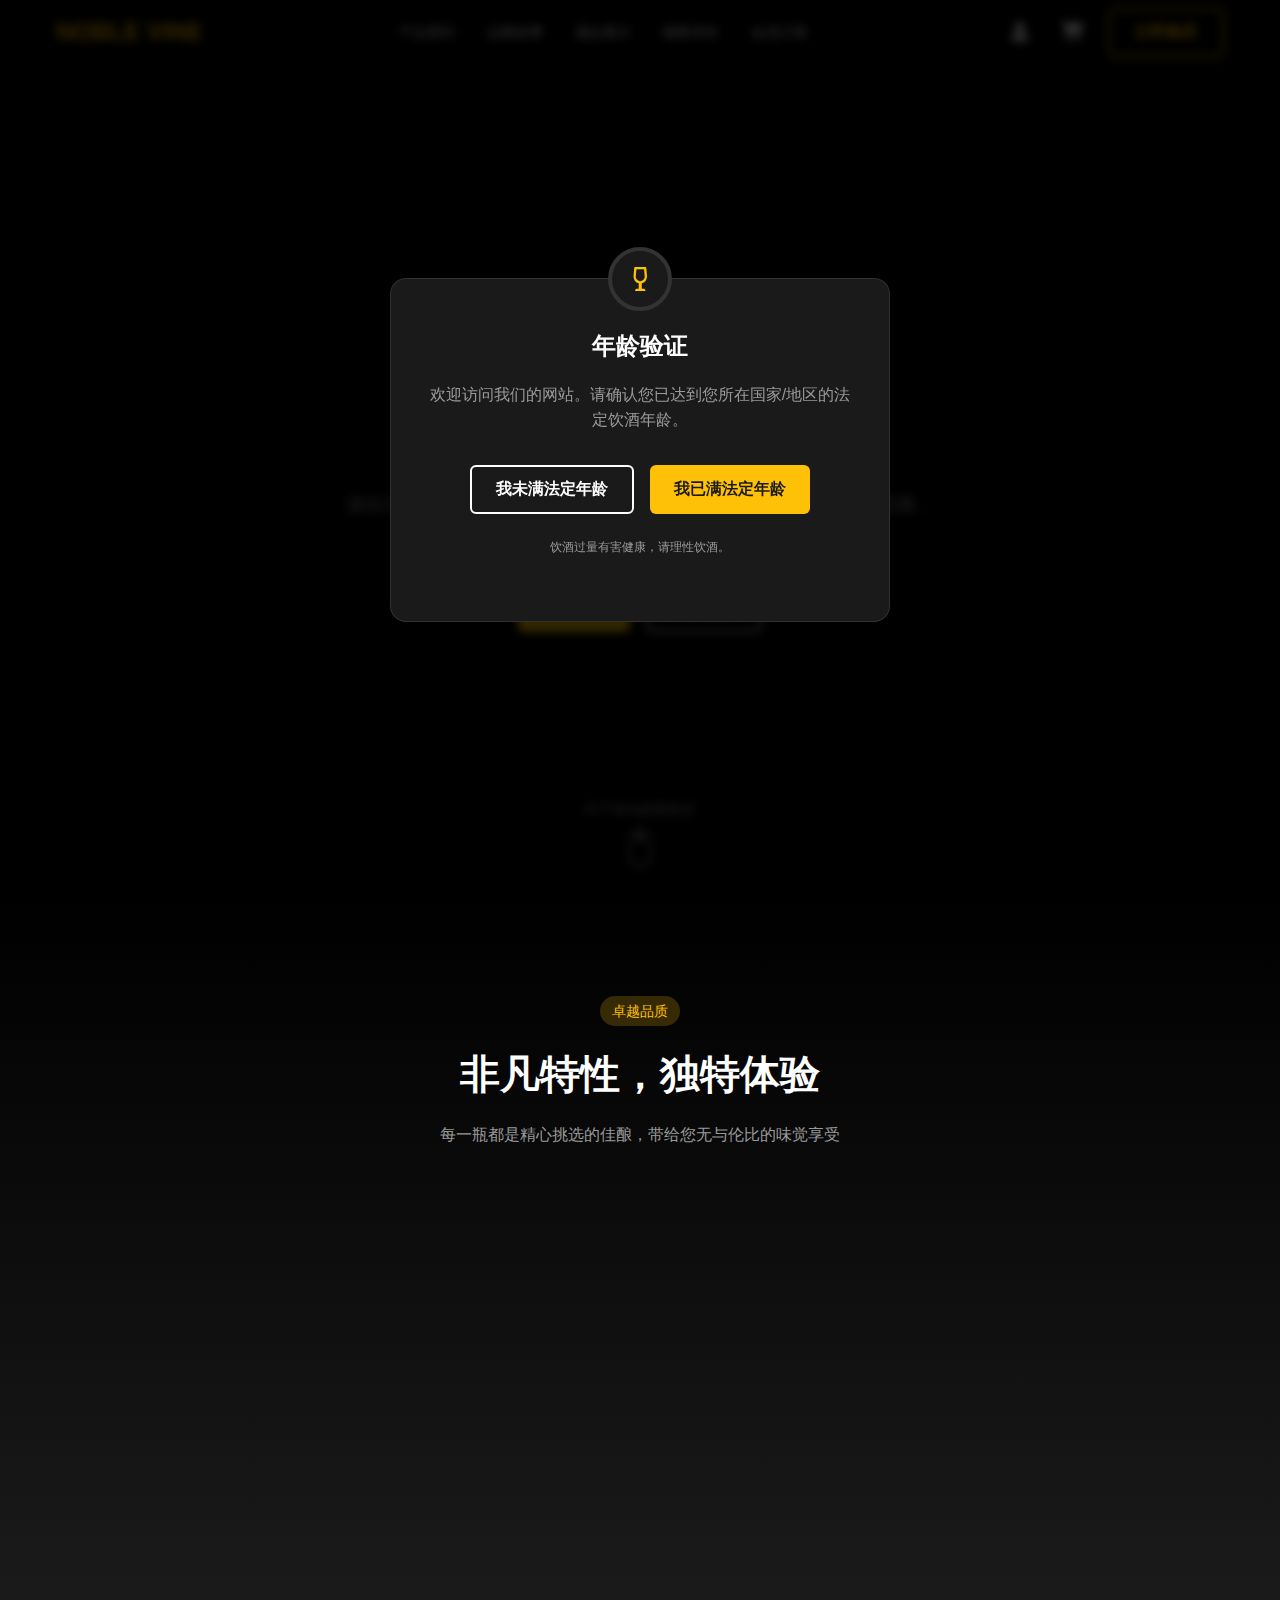
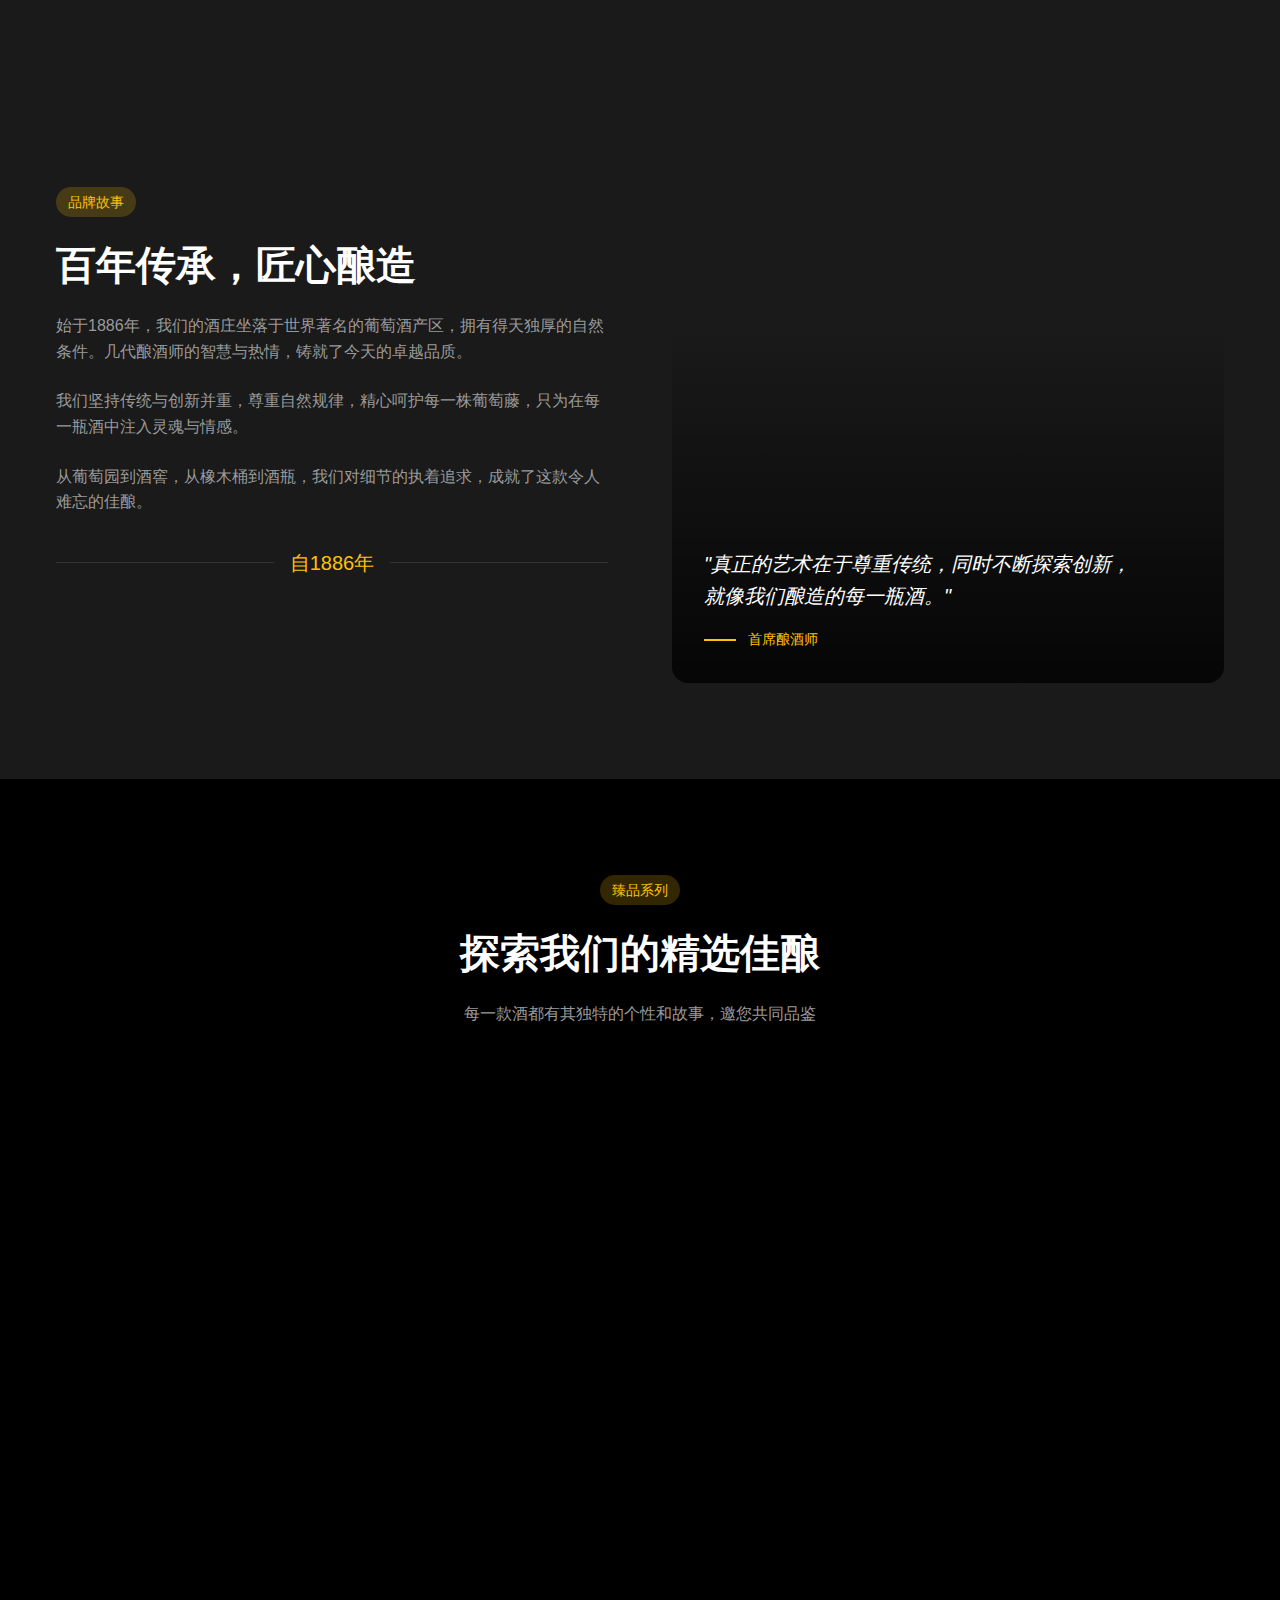
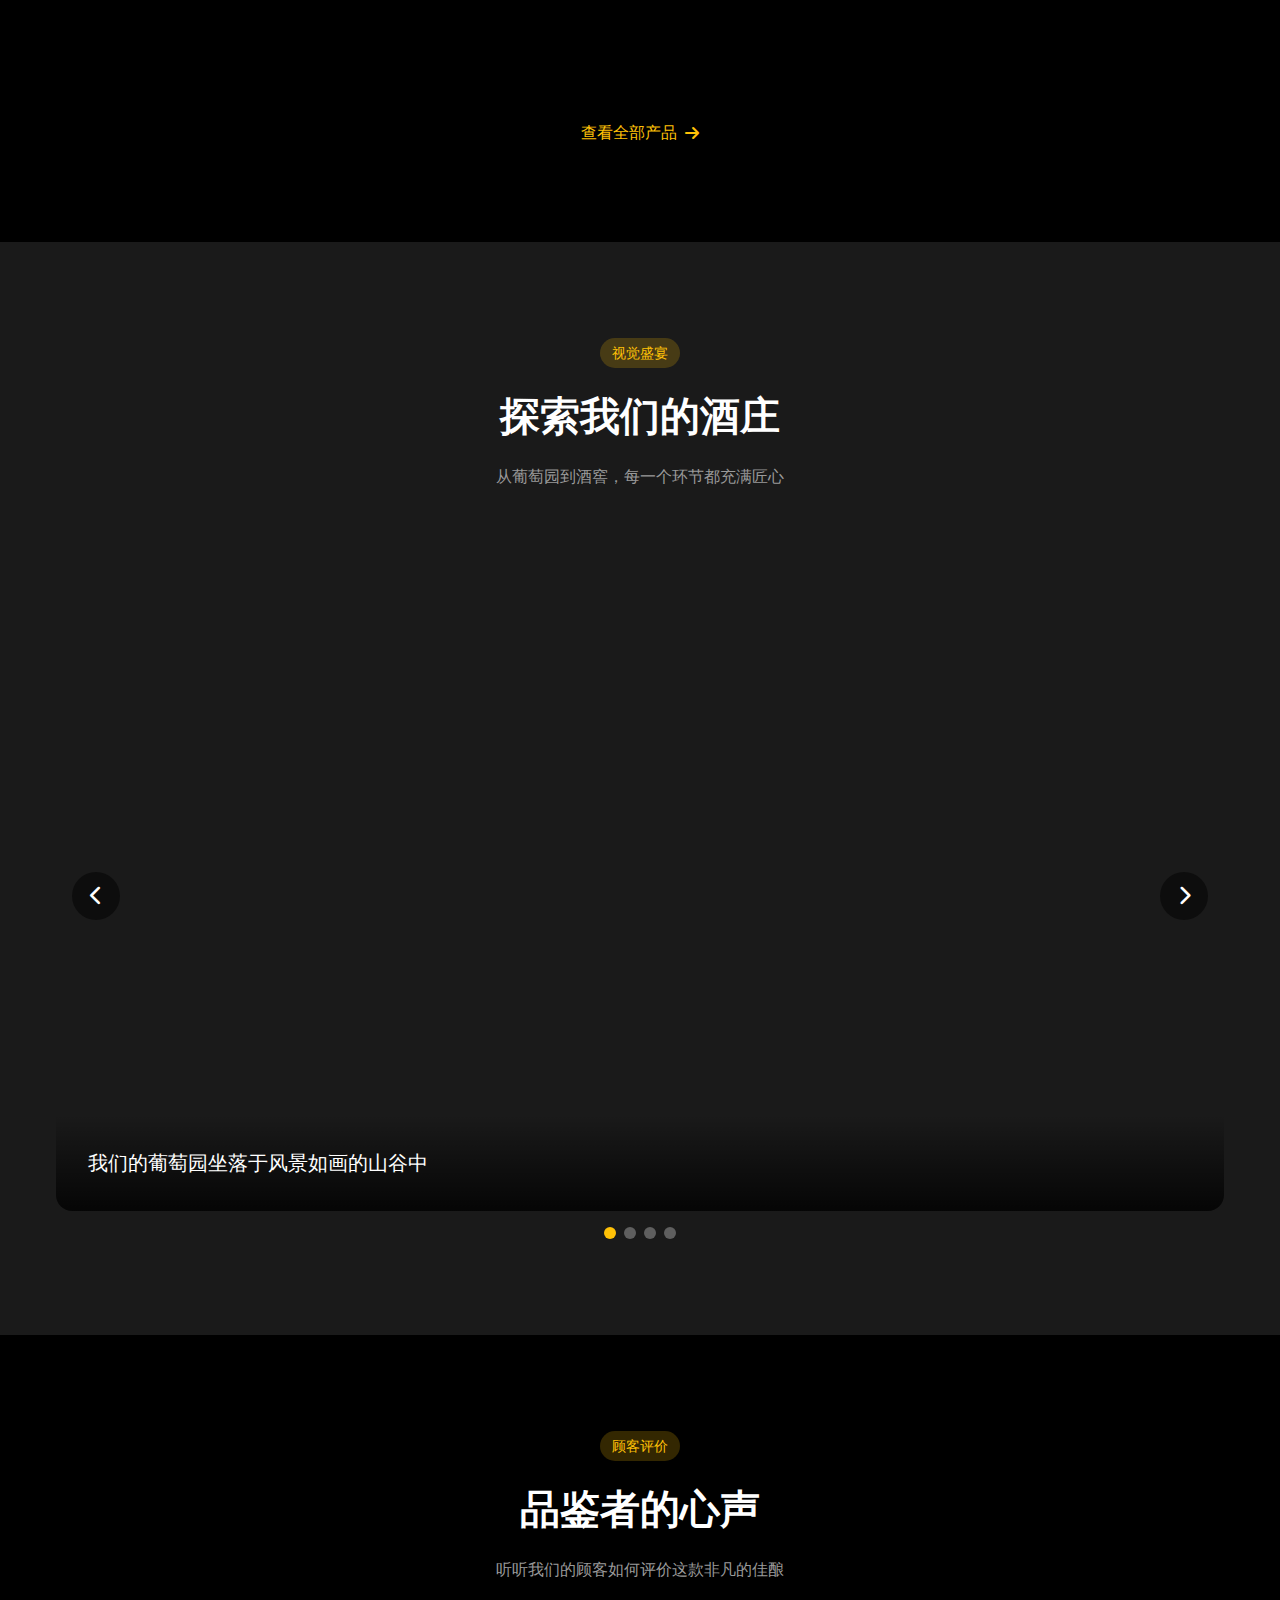
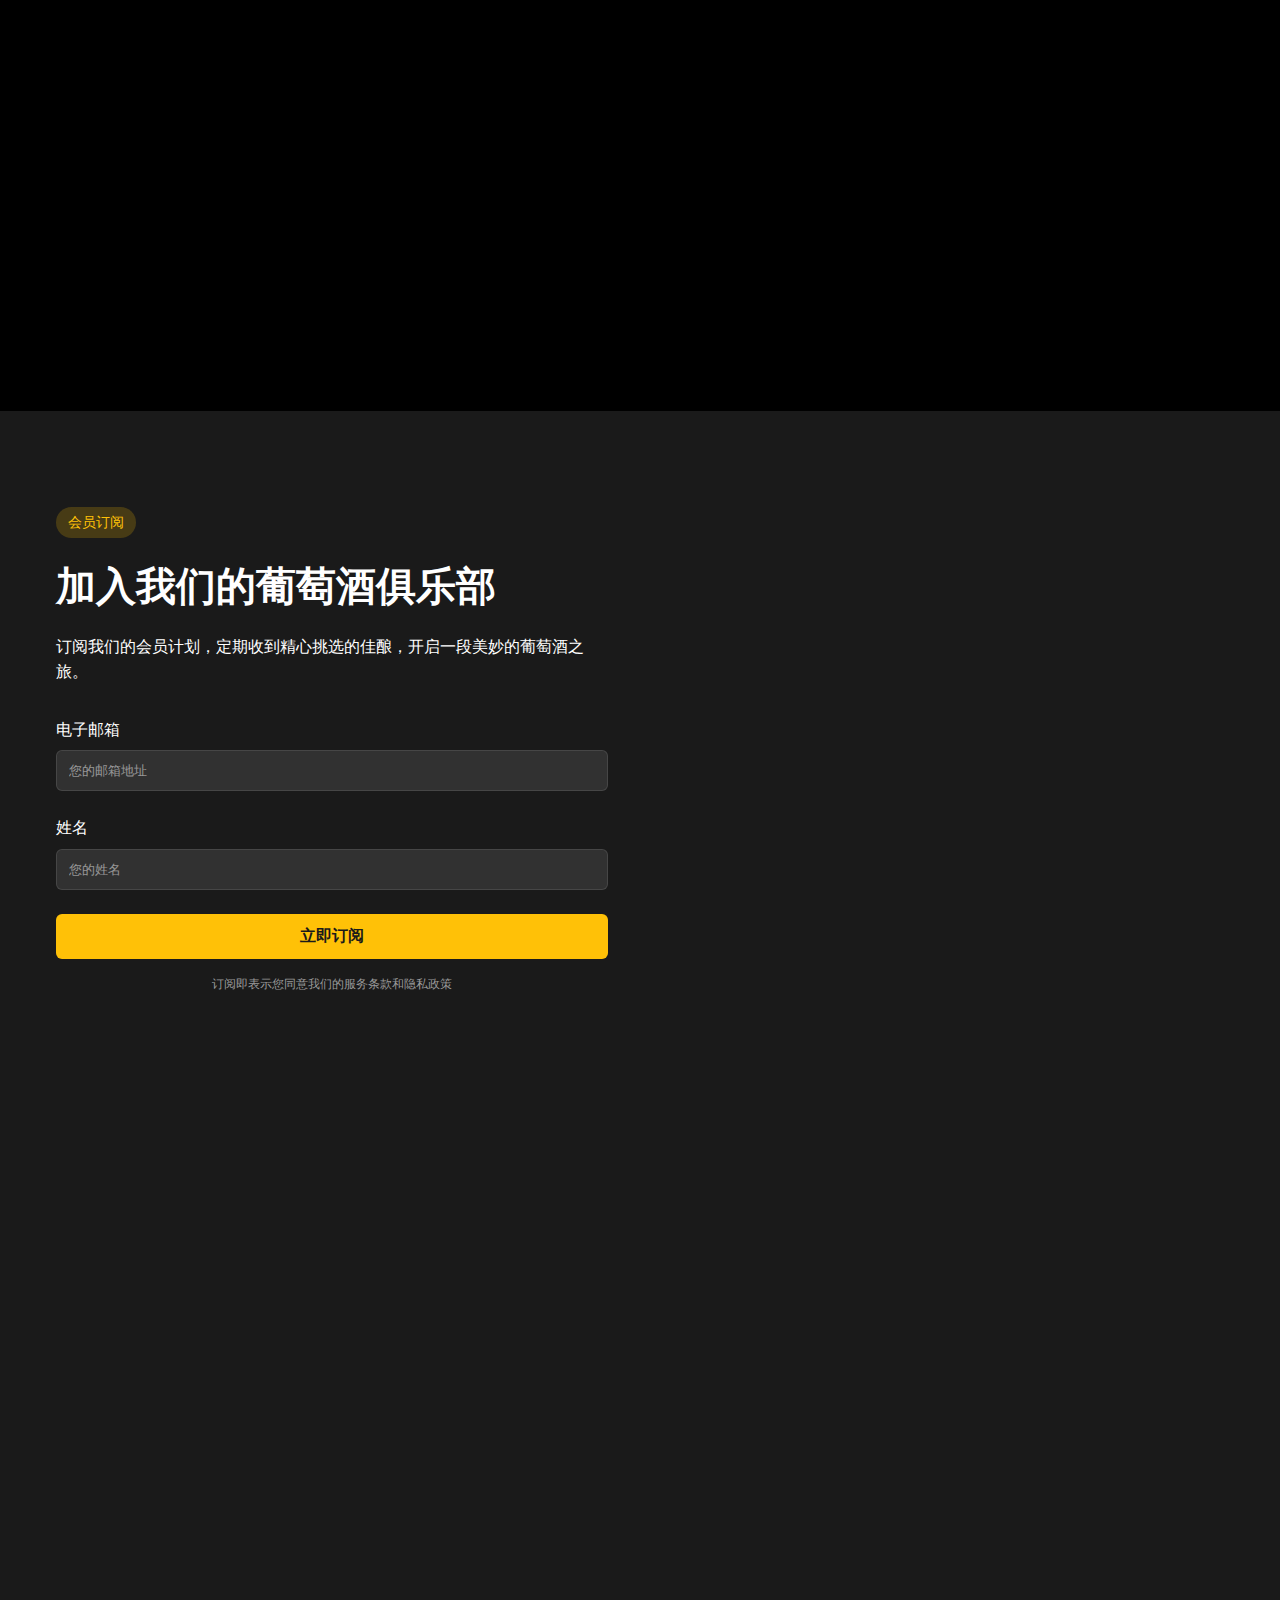
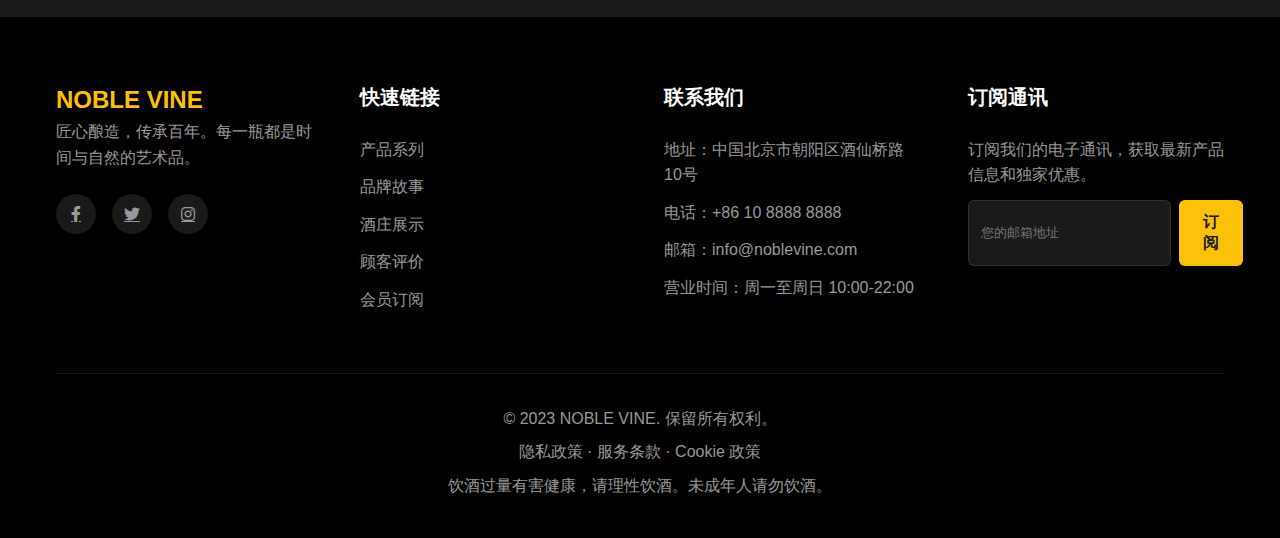
==== index.html @ 86185e9e "更新 index.html, script.js 和 style.css 文件内容" ====
<!DOCTYPE html>
<html lang="zh">
<head>
    <meta charset="UTF-8">
    <meta name="viewport" content="width=device-width, initial-scale=1.0">
    <title>NOBLE VINE - 臻品佳酿</title>
    <link rel="stylesheet" href="style.css">
    <link rel="stylesheet" href="https://cdnjs.cloudflare.com/ajax/libs/font-awesome/6.0.0-beta3/css/all.min.css">
</head>
<body class="bg-black text-white">
<!-- 年龄验证弹窗 -->
<div id="age-verification" class="fixed-overlay">
    <div class="modal">
        <div class="modal-icon">
            <i class="fas fa-wine-glass-alt"></i>
        </div>
        <h2>年龄验证</h2>
        <p>欢迎访问我们的网站。请确认您已达到您所在国家/地区的法定饮酒年龄。</p>
        <div class="button-group">
            <button class="btn btn-outline" id="reject-btn">我未满法定年龄</button>
            <button class="btn btn-primary" id="verify-btn">我已满法定年龄</button>
        </div>
        <p class="disclaimer">饮酒过量有害健康，请理性饮酒。</p>
    </div>
</div>

<!-- 头部导航 -->
<header class="sticky-header">
    <div class="container">
        <nav>
            <a href="#" class="logo">NOBLE VINE</a>
            <ul class="nav-links" id="nav-links">
                <li><a href="#collection">产品系列</a></li>
                <li><a href="#story">品牌故事</a></li>
                <li><a href="#gallery">酒品展示</a></li>
                <li><a href="#testimonials">顾客评价</a></li>
                <li><a href="#subscription">会员订阅</a></li>
            </ul>
            <div class="nav-actions">
                <button class="icon-btn" aria-label="用户菜单">
                    <i class="fas fa-user"></i>
                </button>
                <button class="icon-btn" aria-label="购物车">
                    <i class="fas fa-shopping-cart"></i>
                </button>
                <button class="btn btn-outline-amber desktop-only">立即购买</button>
                <button class="menu-toggle" id="menu-toggle" aria-label="菜单">
                    <i class="fas fa-bars"></i>
                </button>
            </div>
        </nav>
    </div>
</header>

<!-- 移动端菜单 -->
<div id="mobile-menu" class="mobile-menu">
    <div class="container">
        <div class="mobile-menu-header">
            <a href="#" class="logo">NOBLE VINE</a>
            <button class="close-menu" id="close-menu">
                <i class="fas fa-times"></i>
            </button>
        </div>
        <ul class="mobile-nav-links">
            <li><a href="#collection">产品系列</a></li>
            <li><a href="#story">品牌故事</a></li>
            <li><a href="#gallery">酒品展示</a></li>
            <li><a href="#testimonials">顾客评价</a></li>
            <li><a href="#subscription">会员订阅</a></li>
        </ul>
        <button class="btn btn-primary full-width">立即购买</button>
    </div>
</div>

<main>
    <!-- 英雄区域 -->
    <section class="hero-section" id="hero">
        <div class="hero-overlay"></div>
        <div class="container text-center">
            <h1 class="hero-title">
                <span class="text-amber">臻品佳酿</span>
                <span>匠心独具的艺术</span>
            </h1>
            <p class="hero-description">
                源自百年传承的酿造工艺，每一滴都蕴含着时间的馈赠与自然的恩惠，带您领略非凡的味觉盛宴。
            </p>
            <div class="button-group">
                <button class="btn btn-primary">立即品鉴</button>
                <button class="btn btn-outline">了解更多</button>
            </div>
        </div>
        <div class="scroll-indicator">
            <span>向下滚动探索更多</span>
            <div class="mouse">
                <div class="mouse-wheel"></div>
            </div>
        </div>
    </section>

    <!-- 产品特性 -->
    <section class="features-section" id="features">
        <div class="container">
            <div class="section-header text-center">
                <div class="badge">卓越品质</div>
                <h2 class="section-title">非凡特性，独特体验</h2>
                <p class="section-description">
                    每一瓶都是精心挑选的佳酿，带给您无与伦比的味觉享受
                </p>
            </div>
            <div class="features-grid">
                <div class="feature-card">
                    <div class="feature-icon">
                        <i class="fas fa-wine-bottle"></i>
                    </div>
                    <h3>精选葡萄</h3>
                    <p>采用世界顶级葡萄园的优质葡萄，确保每一滴酒都蕴含丰富的风味</p>
                </div>
                <div class="feature-card">
                    <div class="feature-icon">
                        <i class="fas fa-leaf"></i>
                    </div>
                    <h3>有机种植</h3>
                    <p>坚持有机种植理念，不使用化学农药，尊重自然，呵护健康</p>
                </div>
                <div class="feature-card">
                    <div class="feature-icon">
                        <i class="fas fa-tint"></i>
                    </div>
                    <h3>传统工艺</h3>
                    <p>传承百年酿造技艺，结合现代科技，打造完美平衡的口感</p>
                </div>
                <div class="feature-card">
                    <div class="feature-icon">
                        <i class="fas fa-award"></i>
                    </div>
                    <h3>国际认证</h3>
                    <p>荣获多项国际大奖，品质获得全球专业评审的一致认可</p>
                </div>
            </div>
        </div>
    </section>

    <!-- 品牌故事 -->
    <section class="story-section" id="story">
        <div class="container">
            <div class="story-grid">
                <div class="story-content">
                    <div class="badge">品牌故事</div>
                    <h2 class="section-title">百年传承，匠心酿造</h2>
                    <p>
                        始于1886年，我们的酒庄坐落于世界著名的葡萄酒产区，拥有得天独厚的自然条件。几代酿酒师的智慧与热情，铸就了今天的卓越品质。
                    </p>
                    <p>
                        我们坚持传统与创新并重，尊重自然规律，精心呵护每一株葡萄藤，只为在每一瓶酒中注入灵魂与情感。
                    </p>
                    <p>
                        从葡萄园到酒窖，从橡木桶到酒瓶，我们对细节的执着追求，成就了这款令人难忘的佳酿。
                    </p>
                    <div class="divider">
                        <span class="text-amber">自1886年</span>
                    </div>
                </div>
                <div class="story-image">
                    <div class="image-overlay"></div>
                    <blockquote>
                        "真正的艺术在于尊重传统，同时不断探索创新，就像我们酿造的每一瓶酒。"
                        <div class="quote-author">
                            <div class="quote-line"></div>
                            <span>首席酿酒师</span>
                        </div>
                    </blockquote>
                </div>
            </div>
        </div>
    </section>

    <!-- 产品系列 -->
    <section class="collection-section" id="collection">
        <div class="container">
            <div class="section-header text-center">
                <div class="badge">臻品系列</div>
                <h2 class="section-title">探索我们的精选佳酿</h2>
                <p class="section-description">
                    每一款酒都有其独特的个性和故事，邀您共同品鉴
                </p>
            </div>
            <div class="wine-grid" id="wine-collection">
                <!-- 动态加载产品 -->
            </div>
            <div class="text-center mt-8">
                <a href="#" class="link-with-arrow">
                    查看全部产品
                    <i class="fas fa-arrow-right"></i>
                </a>
            </div>
        </div>
    </section>

    <!-- 产品画廊 -->
    <section class="gallery-section" id="gallery">
        <div class="container">
            <div class="section-header text-center">
                <div class="badge">视觉盛宴</div>
                <h2 class="section-title">探索我们的酒庄</h2>
                <p class="section-description">
                    从葡萄园到酒窖，每一个环节都充满匠心
                </p>
            </div>
            <div class="gallery-slider">
                <div class="gallery-container" id="gallery-container">
                    <!-- 动态加载画廊图片 -->
                </div>
                <button class="gallery-nav prev" id="gallery-prev">
                    <i class="fas fa-chevron-left"></i>
                </button>
                <button class="gallery-nav next" id="gallery-next">
                    <i class="fas fa-chevron-right"></i>
                </button>
                <div class="gallery-dots" id="gallery-dots">
                    <!-- 动态加载指示点 -->
                </div>
            </div>
        </div>
    </section>

    <!-- 顾客评价 -->
    <section class="testimonials-section" id="testimonials">
        <div class="container">
            <div class="section-header text-center">
                <div class="badge">顾客评价</div>
                <h2 class="section-title">品鉴者的心声</h2>
                <p class="section-description">
                    听听我们的顾客如何评价这款非凡的佳酿
                </p>
            </div>
            <div class="testimonials-grid" id="testimonials-container">
                <!-- 动态加载评价 -->
            </div>
        </div>
    </section>

    <!-- 会员订阅 -->
    <section class="subscription-section" id="subscription">
        <div class="container">
            <div class="subscription-grid">
                <div class="subscription-content">
                    <div class="badge">会员订阅</div>
                    <h2 class="section-title">加入我们的葡萄酒俱乐部</h2>
                    <p>
                        订阅我们的会员计划，定期收到精心挑选的佳酿，开启一段美妙的葡萄酒之旅。
                    </p>
                    <form class="subscription-form">
                        <div class="form-group">
                            <label for="email">电子邮箱</label>
                            <input type="email" id="email" placeholder="您的邮箱地址" required>
                        </div>
                        <div class="form-group">
                            <label for="name">姓名</label>
                            <input type="text" id="name" placeholder="您的姓名" required>
                        </div>
                        <button type="submit" class="btn btn-primary full-width">立即订阅</button>
                        <p class="form-disclaimer">订阅即表示您同意我们的服务条款和隐私政策</p>
                    </form>
                </div>
                <div class="subscription-plans">
                    <div class="plan-card">
                        <h3>品鉴会员</h3>
                        <div class="plan-price">
                            <span class="price">¥288</span>
                            <span class="period">每月</span>
                        </div>
                        <p>每月精选一款优质葡萄酒，带您领略不同产区的风土特色</p>
                        <ul class="plan-features">
                            <li><i class="fas fa-check"></i> 每月1瓶精选葡萄酒</li>
                            <li><i class="fas fa-check"></i> 专业品鉴指南</li>
                            <li><i class="fas fa-check"></i> 会员专享价格</li>
                            <li><i class="fas fa-check"></i> 免费参加月度品鉴活动</li>
                        </ul>
                        <button class="btn btn-secondary full-width">选择此计划</button>
                    </div>
                    <div class="plan-card popular">
                        <div class="popular-badge">最受欢迎</div>
                        <h3>臻享会员</h3>
                        <div class="plan-price">
                            <span class="price">¥588</span>
                            <span class="period">每月</span>
                        </div>
                        <p>为资深爱好者打造的高端订阅计划，尽享稀有佳酿</p>
                        <ul class="plan-features">
                            <li><i class="fas fa-check"></i> 每月2瓶珍稀葡萄酒</li>
                            <li><i class="fas fa-check"></i> 专业品鉴指南与搭配建议</li>
                            <li><i class="fas fa-check"></i> 会员专享价格</li>
                            <li><i class="fas fa-check"></i> 免费参加所有品鉴活动</li>
                            <li><i class="fas fa-check"></i> 专属酒窖顾问服务</li>
                            <li><i class="fas fa-check"></i> 限量版酒款优先购买权</li>
                        </ul>
                        <button class="btn btn-primary full-width">选择此计划</button>
                    </div>
                </div>
            </div>
        </div>
    </section>
</main>

<!-- 页脚 -->
<footer class="footer">
    <div class="container">
        <div class="footer-grid">
            <div class="footer-about">
                <a href="#" class="logo">NOBLE VINE</a>
                <p>匠心酿造，传承百年。每一瓶都是时间与自然的艺术品。</p>
                <div class="social-links">
                    <a href="#" class="social-link"><i class="fab fa-facebook-f"></i></a>
                    <a href="#" class="social-link"><i class="fab fa-twitter"></i></a>
                    <a href="#" class="social-link"><i class="fab fa-instagram"></i></a>
                </div>
            </div>
            <div class="footer-links">
                <h3>快速链接</h3>
                <ul>
                    <li><a href="#collection">产品系列</a></li>
                    <li><a href="#story">品牌故事</a></li>
                    <li><a href="#gallery">酒庄展示</a></li>
                    <li><a href="#testimonials">顾客评价</a></li>
                    <li><a href="#subscription">会员订阅</a></li>
                </ul>
            </div>
            <div class="footer-contact">
                <h3>联系我们</h3>
                <p>地址：中国北京市朝阳区酒仙桥路10号</p>
                <p>电话：+86 10 8888 8888</p>
                <p>邮箱：info@noblevine.com</p>
                <p>营业时间：周一至周日 10:00-22:00</p>
            </div>
            <div class="footer-newsletter">
                <h3>订阅通讯</h3>
                <p>订阅我们的电子通讯，获取最新产品信息和独家优惠。</p>
                <div class="newsletter-form">
                    <input type="email" placeholder="您的邮箱地址">
                    <button class="btn btn-primary">订阅</button>
                </div>
            </div>
        </div>
        <div class="footer-bottom">
            <p>&copy; 2023 NOBLE VINE. 保留所有权利。</p>
            <p>
                <a href="#">隐私政策</a> ·
                <a href="#">服务条款</a> ·
                <a href="#">Cookie 政策</a>
            </p>
            <p>饮酒过量有害健康，请理性饮酒。未成年人请勿饮酒。</p>
        </div>
    </div>
</footer>

<script src="script.js"></script>
</body>
</html>
---- style.css ----
/* 基础样式 */
:root {
    --color-primary: #ffc107;
    --color-primary-hover: #e6ac00;
    --color-secondary: #1a1a1a;
    --color-background: #000000;
    --color-text: #ffffff;
    --color-text-secondary: #999999;
    --color-border: rgba(255, 255, 255, 0.1);
    --color-card-bg: rgba(30, 30, 30, 0.5);
    --transition: all 0.3s ease;
}

* {
    margin: 0;
    padding: 0;
    box-sizing: border-box;
}

html {
    scroll-behavior: smooth;
}

body {
    font-family: -apple-system, BlinkMacSystemFont, "Segoe UI", Roboto, "Helvetica Neue", Arial, sans-serif;
    line-height: 1.6;
    background-color: var(--color-background);
    color: var(--color-text);
    overflow-x: hidden;
}

.container {
    width: 100%;
    max-width: 1200px;
    margin: 0 auto;
    padding: 0 1rem;
}

/* 工具类 */
.text-center {
    text-align: center;
}

.text-amber {
    color: var(--color-primary);
}

.bg-black {
    background-color: var(--color-background);
}

.mt-8 {
    margin-top: 2rem;
}

.full-width {
    width: 100%;
}

/* 按钮样式 */
.btn {
    display: inline-block;
    padding: 0.75rem 1.5rem;
    border-radius: 0.375rem;
    font-weight: 600;
    font-size: 1rem;
    cursor: pointer;
    transition: var(--transition);
    border: none;
    outline: none;
}

.btn-primary {
    background-color: var(--color-primary);
    color: var(--color-secondary);
}

.btn-primary:hover {
    background-color: var(--color-primary-hover);
    transform: translateY(-2px);
}

.btn-secondary {
    background-color: var(--color-secondary);
    color: var(--color-text);
}

.btn-secondary:hover {
    background-color: #333;
    transform: translateY(-2px);
}

.btn-outline {
    background-color: transparent;
    color: var(--color-text);
    border: 2px solid var(--color-text);
}

.btn-outline:hover {
    background-color: var(--color-text);
    color: var(--color-secondary);
    transform: translateY(-2px);
}

.btn-outline-amber {
    background-color: transparent;
    color: var(--color-primary);
    border: 2px solid var(--color-primary);
}

.btn-outline-amber:hover {
    background-color: var(--color-primary);
    color: var(--color-secondary);
    transform: translateY(-2px);
}

.icon-btn {
    background: transparent;
    border: none;
    color: var(--color-text);
    font-size: 1.25rem;
    cursor: pointer;
    transition: var(--transition);
    padding: 0.5rem;
}

.icon-btn:hover {
    color: var(--color-primary);
}

.button-group {
    display: flex;
    flex-wrap: wrap;
    gap: 1rem;
    justify-content: center;
    margin-top: 2rem;
}

/* 徽章 */
.badge {
    display: inline-block;
    background-color: rgba(255, 193, 7, 0.2);
    color: var(--color-primary);
    padding: 0.25rem 0.75rem;
    border-radius: 1rem;
    font-size: 0.875rem;
    margin-bottom: 1rem;
}

/* 链接样式 */
.link-with-arrow {
    color: var(--color-primary);
    text-decoration: none;
    display: inline-flex;
    align-items: center;
    gap: 0.5rem;
    font-weight: 500;
    transition: var(--transition);
}

.link-with-arrow:hover {
    gap: 0.75rem;
}

.link-with-arrow i {
    transition: var(--transition);
}

.link-with-arrow:hover i {
    transform: translateX(4px);
}

/* 头部导航 */
.sticky-header {
    position: fixed;
    top: 0;
    left: 0;
    width: 100%;
    z-index: 1000;
    background-color: rgba(0, 0, 0, 0.8);
    backdrop-filter: blur(10px);
    border-bottom: 1px solid var(--color-border);
}

nav {
    display: flex;
    justify-content: space-between;
    align-items: center;
    height: 4rem;
}

.logo {
    font-size: 1.5rem;
    font-weight: bold;
    color: var(--color-primary);
    text-decoration: none;
}

.nav-links {
    display: flex;
    list-style: none;
    gap: 2rem;
}

.nav-links a {
    color: var(--color-text);
    text-decoration: none;
    font-size: 0.9rem;
    transition: var(--transition);
}

.nav-links a:hover {
    color: var(--color-primary);
}

.nav-actions {
    display: flex;
    align-items: center;
    gap: 1rem;
}

.menu-toggle {
    display: none;
    background: transparent;
    border: none;
    color: var(--color-text);
    font-size: 1.5rem;
    cursor: pointer;
}

/* 移动端菜单 */
.mobile-menu {
    position: fixed;
    top: 0;
    left: 0;
    width: 100%;
    height: 100vh;
    background-color: var(--color-background);
    z-index: 2000;
    display: none;
    overflow-y: auto;
}

.mobile-menu.active {
    display: block;
}

.mobile-menu-header {
    display: flex;
    justify-content: space-between;
    align-items: center;
    padding: 1rem 0;
    border-bottom: 1px solid var(--color-border);
}

.close-menu {
    background: transparent;
    border: none;
    color: var(--color-text);
    font-size: 1.5rem;
    cursor: pointer;
}

.mobile-nav-links {
    list-style: none;
    padding: 2rem 0;
}

.mobile-nav-links li {
    margin-bottom: 1.5rem;
}

.mobile-nav-links a {
    color: var(--color-text);
    text-decoration: none;
    font-size: 1.25rem;
    transition: var(--transition);
    display: block;
}

.mobile-nav-links a:hover {
    color: var(--color-primary);
}

/* 年龄验证弹窗 */
.fixed-overlay {
    position: fixed;
    top: 0;
    left: 0;
    width: 100%;
    height: 100vh;
    background-color: rgba(0, 0, 0, 0.8);
    backdrop-filter: blur(5px);
    z-index: 3000;
    display: flex;
    justify-content: center;
    align-items: center;
    padding: 1rem;
}

.modal {
    background-color: var(--color-secondary);
    border-radius: 1rem;
    border: 1px solid var(--color-border);
    padding: 2rem;
    max-width: 500px;
    width: 100%;
    text-align: center;
    position: relative;
}

.modal-icon {
    width: 4rem;
    height: 4rem;
    background-color: var(--color-secondary);
    border: 4px solid #333;
    border-radius: 50%;
    display: flex;
    justify-content: center;
    align-items: center;
    margin: -4rem auto 1rem;
    font-size: 1.5rem;
    color: var(--color-primary);
}

.modal h2 {
    margin-bottom: 1rem;
}

.modal p {
    color: var(--color-text-secondary);
    margin-bottom: 2rem;
}

.disclaimer {
    font-size: 0.75rem;
    margin-top: 1.5rem;
}

/* 英雄区域 */
.hero-section {
    height: 100vh;
    position: relative;
    display: flex;
    align-items: center;
    justify-content: center;
    padding-top: 4rem;
    overflow: hidden;
}

.hero-section::before {
    content: '';
    position: absolute;
    top: 0;
    left: 0;
    width: 100%;
    height: 100%;
    background-image: url('https://source.unsplash.com/random/1920x1080/?vineyard,wine');
    background-size: cover;
    background-position: center;
    z-index: -2;
}

.hero-overlay {
    position: absolute;
    top: 0;
    left: 0;
    width: 100%;
    height: 100%;
    background-color: rgba(0, 0, 0, 0.6);
    z-index: -1;
}

.hero-title {
    font-size: 3.5rem;
    font-weight: 800;
    line-height: 1.2;
    margin-bottom: 1.5rem;
}

.hero-title span {
    display: block;
}

.hero-description {
    max-width: 600px;
    margin: 0 auto;
    color: var(--color-text-secondary);
    font-size: 1.2rem;
}

.scroll-indicator {
    position: absolute;
    bottom: 2rem;
    left: 50%;
    transform: translateX(-50%);
    display: flex;
    flex-direction: column;
    align-items: center;
    gap: 0.5rem;
    color: var(--color-text-secondary);
    font-size: 0.875rem;
    animation: bounce 2s infinite;
}

.mouse {
    width: 1.5rem;
    height: 2.5rem;
    border: 2px solid rgba(255, 255, 255, 0.5);
    border-radius: 1rem;
    position: relative;
    display: flex;
    justify-content: center;
    padding-top: 0.25rem;
}

.mouse-wheel {
    width: 0.375rem;
    height: 0.375rem;
    background-color: white;
    border-radius: 50%;
    animation: scroll 1.5s infinite;
}

@keyframes bounce {
    0%, 20%, 50%, 80%, 100% {
        transform: translateY(0);
    }
    40% {
        transform: translateY(-10px);
    }
    60% {
        transform: translateY(-5px);
    }
}

@keyframes scroll {
    0% {
        opacity: 1;
        transform: translateY(0);
    }
    100% {
        opacity: 0;
        transform: translateY(10px);
    }
}

/* 产品特性 */
.features-section {
    padding: 6rem 0;
    background: linear-gradient(to bottom, var(--color-background), var(--color-secondary));
}

.section-header {
    margin-bottom: 4rem;
}

.section-title {
    font-size: 2.5rem;
    font-weight: 700;
    margin-bottom: 1rem;
}

.section-description {
    max-width: 700px;
    margin: 0 auto;
    color: var(--color-text-secondary);
}

.features-grid {
    display: grid;
    grid-template-columns: repeat(auto-fit, minmax(250px, 1fr));
    gap: 2rem;
}

.feature-card {
    background-color: rgba(30, 30, 30, 0.5);
    border: 1px solid var(--color-border);
    border-radius: 0.75rem;
    padding: 2rem;
    text-align: center;
    transition: var(--transition);
}

.feature-card:hover {
    transform: translateY(-5px);
    border-color: rgba(255, 193, 7, 0.5);
}

.feature-icon {
    width: 4rem;
    height: 4rem;
    background-color: rgba(255, 193, 7, 0.2);
    border-radius: 50%;
    display: flex;
    justify-content: center;
    align-items: center;
    margin: 0 auto 1.5rem;
    font-size: 1.5rem;
    color: var(--color-primary);
}

.feature-card h3 {
    margin-bottom: 1rem;
    font-size: 1.25rem;
}

.feature-card p {
    color: var(--color-text-secondary);
}

/* 品牌故事 */
.story-section {
    padding: 6rem 0;
    background-color: var(--color-secondary);
}

.story-grid {
    display: grid;
    grid-template-columns: 1fr 1fr;
    gap: 4rem;
    align-items: center;
}

.story-content p {
    color: var(--color-text-secondary);
    margin-bottom: 1.5rem;
}

.divider {
    display: flex;
    align-items: center;
    margin-top: 2rem;
}

.divider::before,
.divider::after {
    content: '';
    flex: 1;
    height: 1px;
    background-color: #333;
}

.divider span {
    padding: 0 1rem;
    font-size: 1.25rem;
    font-weight: 500;
}

.story-image {
    position: relative;
    height: 600px;
    border-radius: 1rem;
    overflow: hidden;
    background-image: url('https://source.unsplash.com/random/600x600/?winery,vineyard');
    background-size: cover;
    background-position: center;
}

.image-overlay {
    position: absolute;
    bottom: 0;
    left: 0;
    width: 100%;
    height: 60%;
    background: linear-gradient(to top, rgba(0, 0, 0, 0.8), transparent);
}

blockquote {
    position: absolute;
    bottom: 2rem;
    left: 2rem;
    max-width: 80%;
    font-style: italic;
    font-size: 1.25rem;
}

.quote-author {
    display: flex;
    align-items: center;
    margin-top: 1rem;
}

.quote-line {
    width: 2rem;
    height: 2px;
    background-color: var(--color-primary);
    margin-right: 0.75rem;
}

.quote-author span {
    color: var(--color-primary);
    font-size: 0.875rem;
    font-style: normal;
}

/* 产品系列 */
.collection-section {
    padding: 6rem 0;
    background-color: var(--color-background);
}

.wine-grid {
    display: grid;
    grid-template-columns: repeat(auto-fit, minmax(250px, 1fr));
    gap: 2rem;
}

.wine-card {
    background-color: var(--color-card-bg);
    border: 1px solid var(--color-border);
    border-radius: 0.75rem;
    overflow: hidden;
    display: flex;
    flex-direction: column;
    height: 100%;
}

.wine-image {
    padding-top: 2rem;
    background: linear-gradient(to bottom, #1a1a1a, #000);
    display: flex;
    justify-content: center;
    position: relative;
}

.wine-badge {
    position: absolute;
    top: 0.5rem;
    right: 0.5rem;
    background-color: var(--color-primary);
    color: var(--color-secondary);
    font-size: 0.75rem;
    font-weight: 600;
    padding: 0.25rem 0.5rem;
    border-radius: 1rem;
}

.wine-image img {
    height: 300px;
    width: auto;
    object-fit: contain;
}

.wine-details {
    padding: 1.5rem;
}

.wine-title {
    font-size: 1.25rem;
    margin-bottom: 0.25rem;
}

.wine-year {
    color: var(--color-primary);
    font-size: 0.875rem;
    margin-bottom: 1rem;
}

.wine-description {
    color: var(--color-text-secondary);
    margin-bottom: 1.5rem;
    flex-grow: 1;
}

.wine-footer {
    display: flex;
    justify-content: space-between;
    align-items: center;
    padding-top: 1rem;
    border-top: 1px solid var(--color-border);
}

.wine-price {
    font-size: 1.25rem;
    font-weight: 700;
}

/* 产品画廊 */
.gallery-section {
    padding: 6rem 0;
    background-color: var(--color-secondary);
}

.gallery-slider {
    position: relative;
    margin-top: 3rem;
}

.gallery-container {
    border-radius: 1rem;
    overflow: hidden;
    position: relative;
    aspect-ratio: 16/9;
}

.gallery-slide {
    position: absolute;
    top: 0;
    left: 0;
    width: 100%;
    height: 100%;
    opacity: 0;
    transition: opacity 0.5s ease;
    background-size: cover;
    background-position: center;
}

.gallery-slide.active {
    opacity: 1;
}

.gallery-caption {
    position: absolute;
    bottom: 0;
    left: 0;
    width: 100%;
    padding: 2rem;
    background: linear-gradient(to top, rgba(0, 0, 0, 0.8), transparent);
    color: white;
    font-size: 1.25rem;
}

.gallery-nav {
    position: absolute;
    top: 50%;
    transform: translateY(-50%);
    width: 3rem;
    height: 3rem;
    border-radius: 50%;
    background-color: rgba(0, 0, 0, 0.5);
    color: white;
    border: none;
    font-size: 1.25rem;
    display: flex;
    justify-content: center;
    align-items: center;
    cursor: pointer;
    transition: var(--transition);
}

.gallery-nav:hover {
    background-color: rgba(0, 0, 0, 0.8);
}

.gallery-nav.prev {
    left: 1rem;
}

.gallery-nav.next {
    right: 1rem;
}

.gallery-dots {
    display: flex;
    justify-content: center;
    gap: 0.5rem;
    margin-top: 1rem;
}

.gallery-dot {
    width: 0.75rem;
    height: 0.75rem;
    border-radius: 50%;
    background-color: rgba(255, 255, 255, 0.3);
    cursor: pointer;
    transition: var(--transition);
}

.gallery-dot.active {
    background-color: var(--color-primary);
}

/* 顾客评价 */
.testimonials-section {
    padding: 6rem 0;
    background-color: var(--color-background);
}

.testimonials-grid {
    display: grid;
    grid-template-columns: repeat(auto-fit, minmax(300px, 1fr));
    gap: 2rem;
}

.testimonial-card {
    background-color: var(--color-card-bg);
    border: 1px solid var(--color-border);
    border-radius: 0.75rem;
    padding: 2rem;
}

.testimonial-header {
    display: flex;
    align-items: center;
    gap: 1rem;
    margin-bottom: 1rem;
}

.testimonial-avatar {
    width: 3rem;
    height: 3rem;
    border-radius: 50%;
    overflow: hidden;
}

.testimonial-avatar img {
    width: 100%;
    height: 100%;
    object-fit: cover;
}

.testimonial-author h4 {
    font-size: 1rem;
    margin-bottom: 0.25rem;
}

.testimonial-author p {
    color: var(--color-text-secondary);
    font-size: 0.875rem;
}

.testimonial-rating {
    display: flex;
    gap: 0.25rem;
    margin-bottom: 1rem;
}

.star {
    color: var(--color-primary);
}

.testimonial-content {
    color: var(--color-text-secondary);
    font-style: italic;
}

/* 会员订阅 */
.subscription-section {
    padding: 6rem 0;
    background-color: var(--color-secondary);
}

.subscription-grid {
    display: grid;
    grid-template-columns: 1fr 1fr;
    gap: 4rem;
}

.subscription-form {
    margin-top: 2rem;
}

.form-group {
    margin-bottom: 1.5rem;
}

.form-group label {
    display: block;
    margin-bottom: 0.5rem;
    color: white;
}

.form-group input {
    width: 100%;
    padding: 0.75rem;
    border-radius: 0.375rem;
    border: 1px solid var(--color-border);
    background-color: rgba(255, 255, 255, 0.1);
    color: white;
}

.form-group input::placeholder {
    color: rgba(255, 255, 255, 0.5);
}

.form-disclaimer {
    text-align: center;
    font-size: 0.75rem;
    color: var(--color-text-secondary);
    margin-top: 1rem;
}

.subscription-plans {
    display: grid;
    grid-template-columns: 1fr;
    gap: 2rem;
}

.plan-card {
    background-color: var(--color-card-bg);
    border: 1px solid var(--color-border);
    border-radius: 0.75rem;
    padding: 2rem;
    position: relative;
}

.plan-card.popular {
    border-color: var(--color-primary);
}

.popular-badge {
    position: absolute;
    top: -0.75rem;
    right: 1.5rem;
    background-color: var(--color-primary);
    color: var(--color-secondary);
    font-size: 0.75rem;
    font-weight: 600;
    padding: 0.25rem 0.75rem;
    border-radius: 1rem;
}

.plan-card h3 {
    font-size: 1.5rem;
    margin-bottom: 1rem;
}

.plan-price {
    display: flex;
    align-items: baseline;
    margin-bottom: 1rem;
}

.price {
    font-size: 2rem;
    font-weight: 700;
}

.period {
    color: var(--color-text-secondary);
    margin-left: 0.5rem;
}

.plan-card p {
    color: var(--color-text-secondary);
    margin-bottom: 1.5rem;
}

.plan-features {
    list-style: none;
    margin-bottom: 2rem;
}

.plan-features li {
    display: flex;
    align-items: center;
    gap: 0.75rem;
    margin-bottom: 0.75rem;
    color: var(--color-text-secondary);
}

.plan-features i {
    color: var(--color-primary);
}

/* 页脚 */
.footer {
    background-color: var(--color-background);
    border-top: 1px solid var(--color-border);
    padding: 4rem 0 2rem;
}

.footer-grid {
    display: grid;
    grid-template-columns: repeat(auto-fit, minmax(200px, 1fr));
    gap: 3rem;
    margin-bottom: 3rem;
}

.footer h3 {
    color: white;
    font-size: 1.25rem;
    margin-bottom: 1.5rem;
}

.footer p {
    color: var(--color-text-secondary);
    margin-bottom: 0.75rem;
}

.social-links {
    display: flex;
    gap: 1rem;
    margin-top: 1.5rem;
}

.social-link {
    width: 2.5rem;
    height: 2.5rem;
    border-radius: 50%;
    background-color: rgba(255, 255, 255, 0.1);
    color: var(--color-text-secondary);
    display: flex;
    justify-content: center;
    align-items: center;
    transition: var(--transition);
}

.social-link:hover {
    background-color: var(--color-primary);
    color: var(--color-secondary);
}

.footer-links ul {
    list-style: none;
}

.footer-links li {
    margin-bottom: 0.75rem;
}

.footer-links a {
    color: var(--color-text-secondary);
    text-decoration: none;
    transition: var(--transition);
}

.footer-links a:hover {
    color: var(--color-primary);
}

.newsletter-form {
    display: flex;
    gap: 0.5rem;
}

.newsletter-form input {
    flex: 1;
    padding: 0.75rem;
    border-radius: 0.375rem;
    border: 1px solid var(--color-border);
    background-color: rgba(255, 255, 255, 0.1);
    color: white;
}

.footer-bottom {
    text-align: center;
    padding-top: 2rem;
    border-top: 1px solid var(--color-border);
}

.footer-bottom p {
    margin-bottom: 0.5rem;
}

.footer-bottom a {
    color: var(--color-text-secondary);
    text-decoration: none;
    transition: var(--transition);
}

.footer-bottom a:hover {
    color: var(--color-primary);
}

/* 响应式设计 */
@media (max-width: 992px) {
    .story-grid,
    .subscription-grid {
        grid-template-columns: 1fr;
        gap: 3rem;
    }

    .story-image {
        height: 400px;
    }
}

@media (max-width: 768px) {
    .nav-links,
    .desktop-only {
        display: none;
    }

    .menu-toggle {
        display: block;
    }

    .hero-title {
        font-size: 2.5rem;
    }

    .section-title {
        font-size: 2rem;
    }
}

@media (max-width: 576px) {
    .hero-title {
        font-size: 2rem;
    }

    .button-group {
        flex-direction: column;
    }

    .newsletter-form {
        flex-direction: column;
    }
}
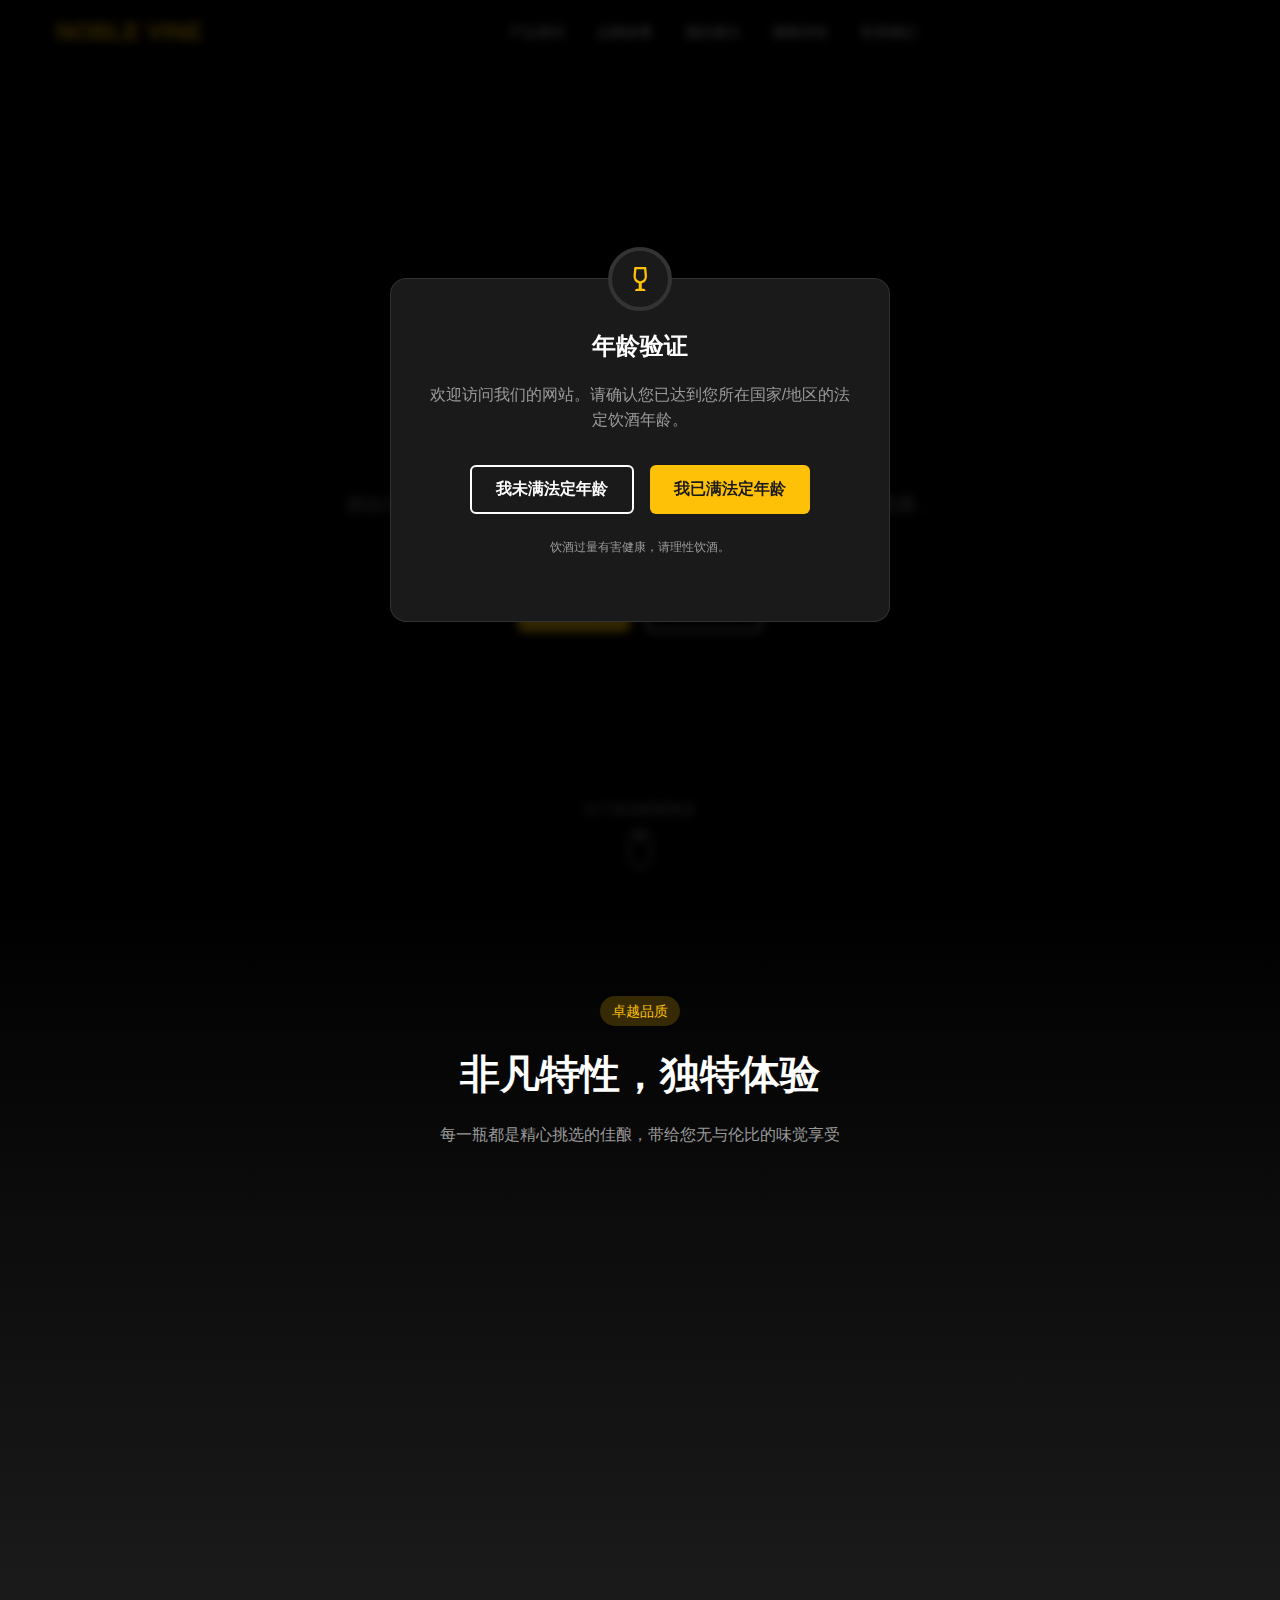
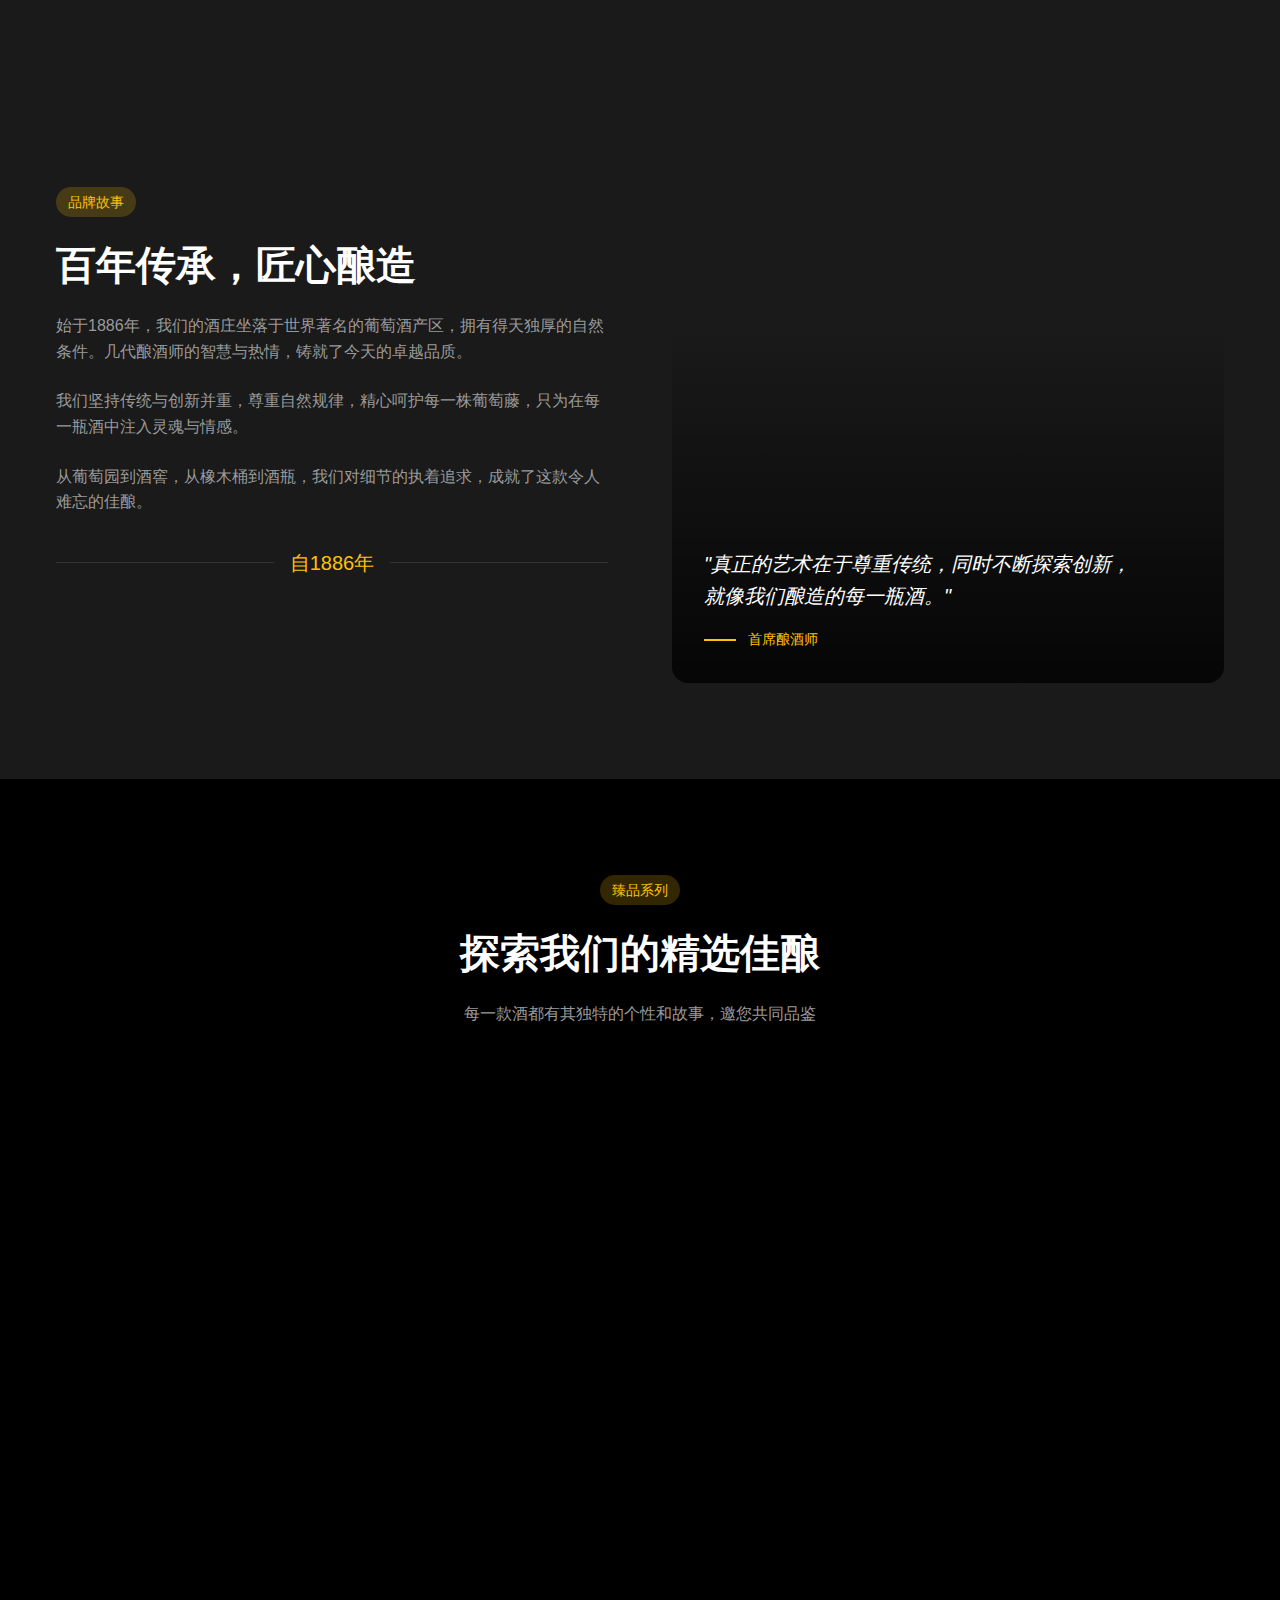
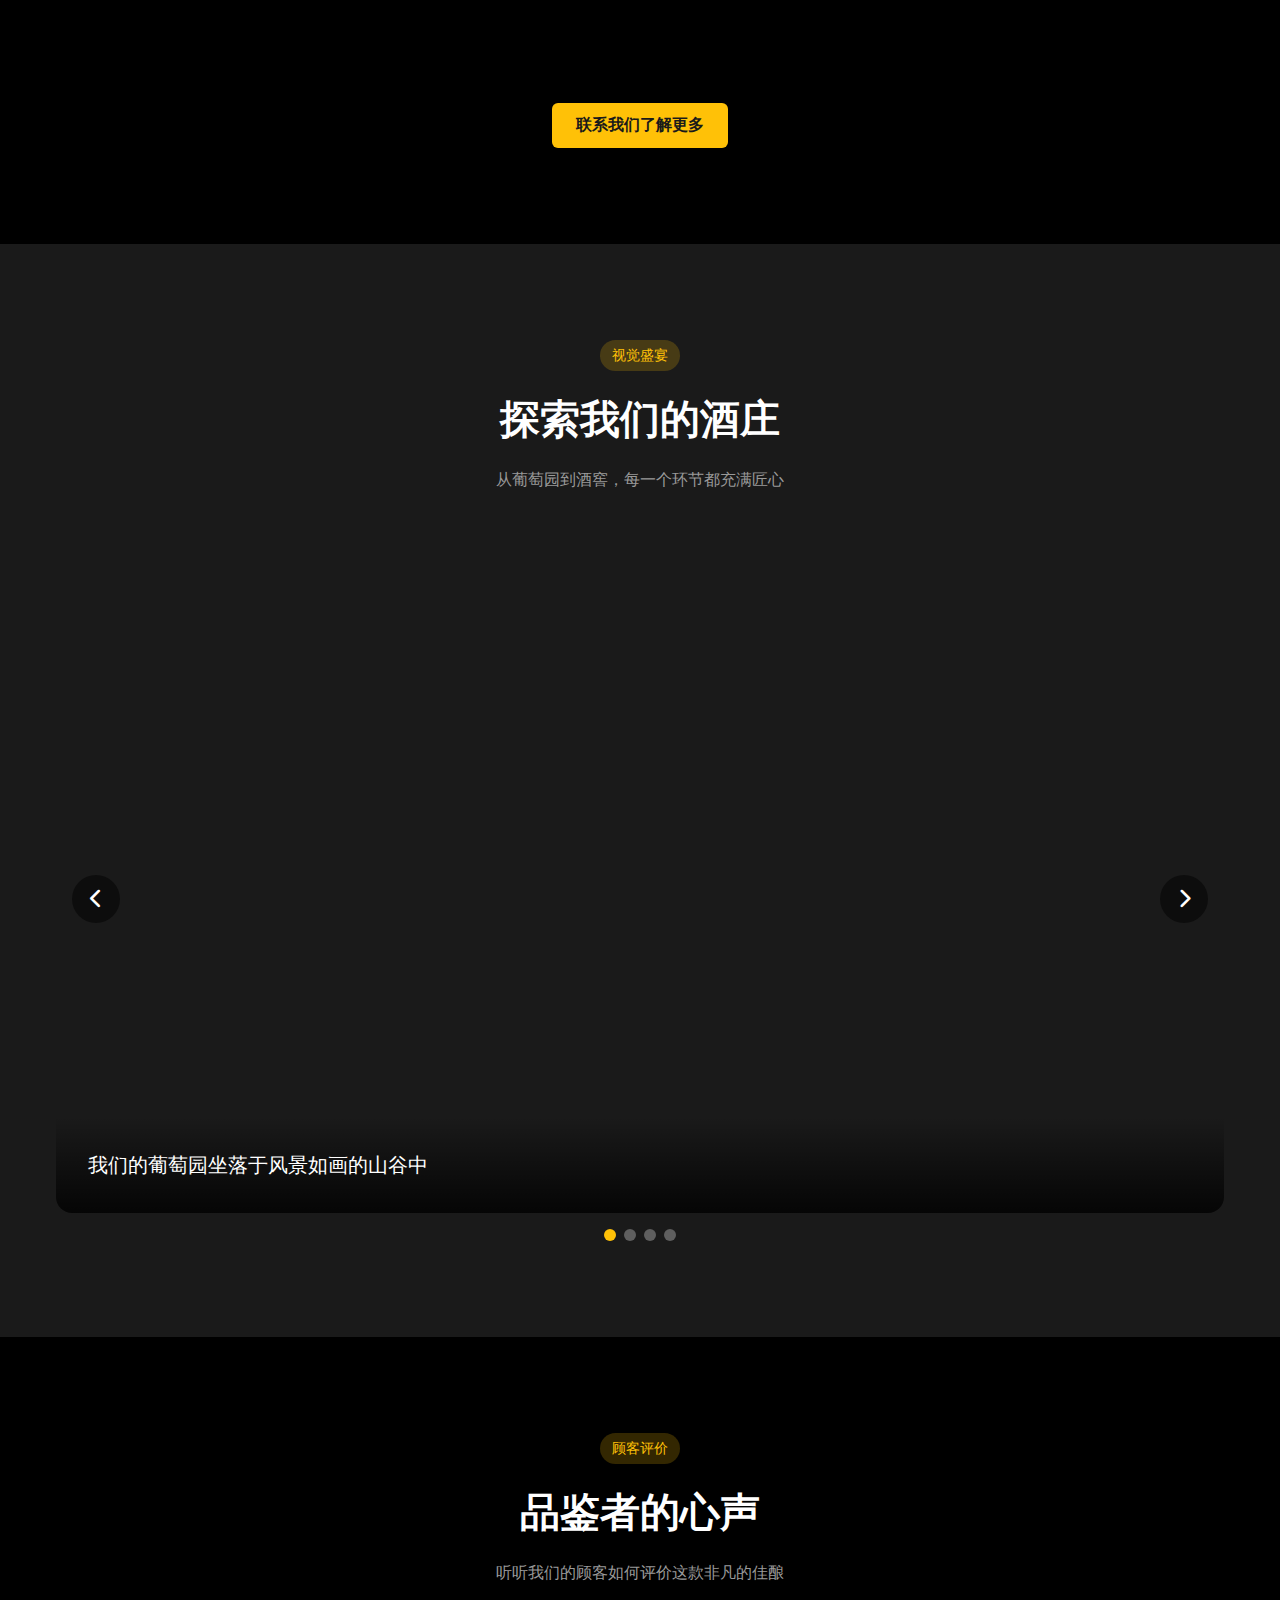
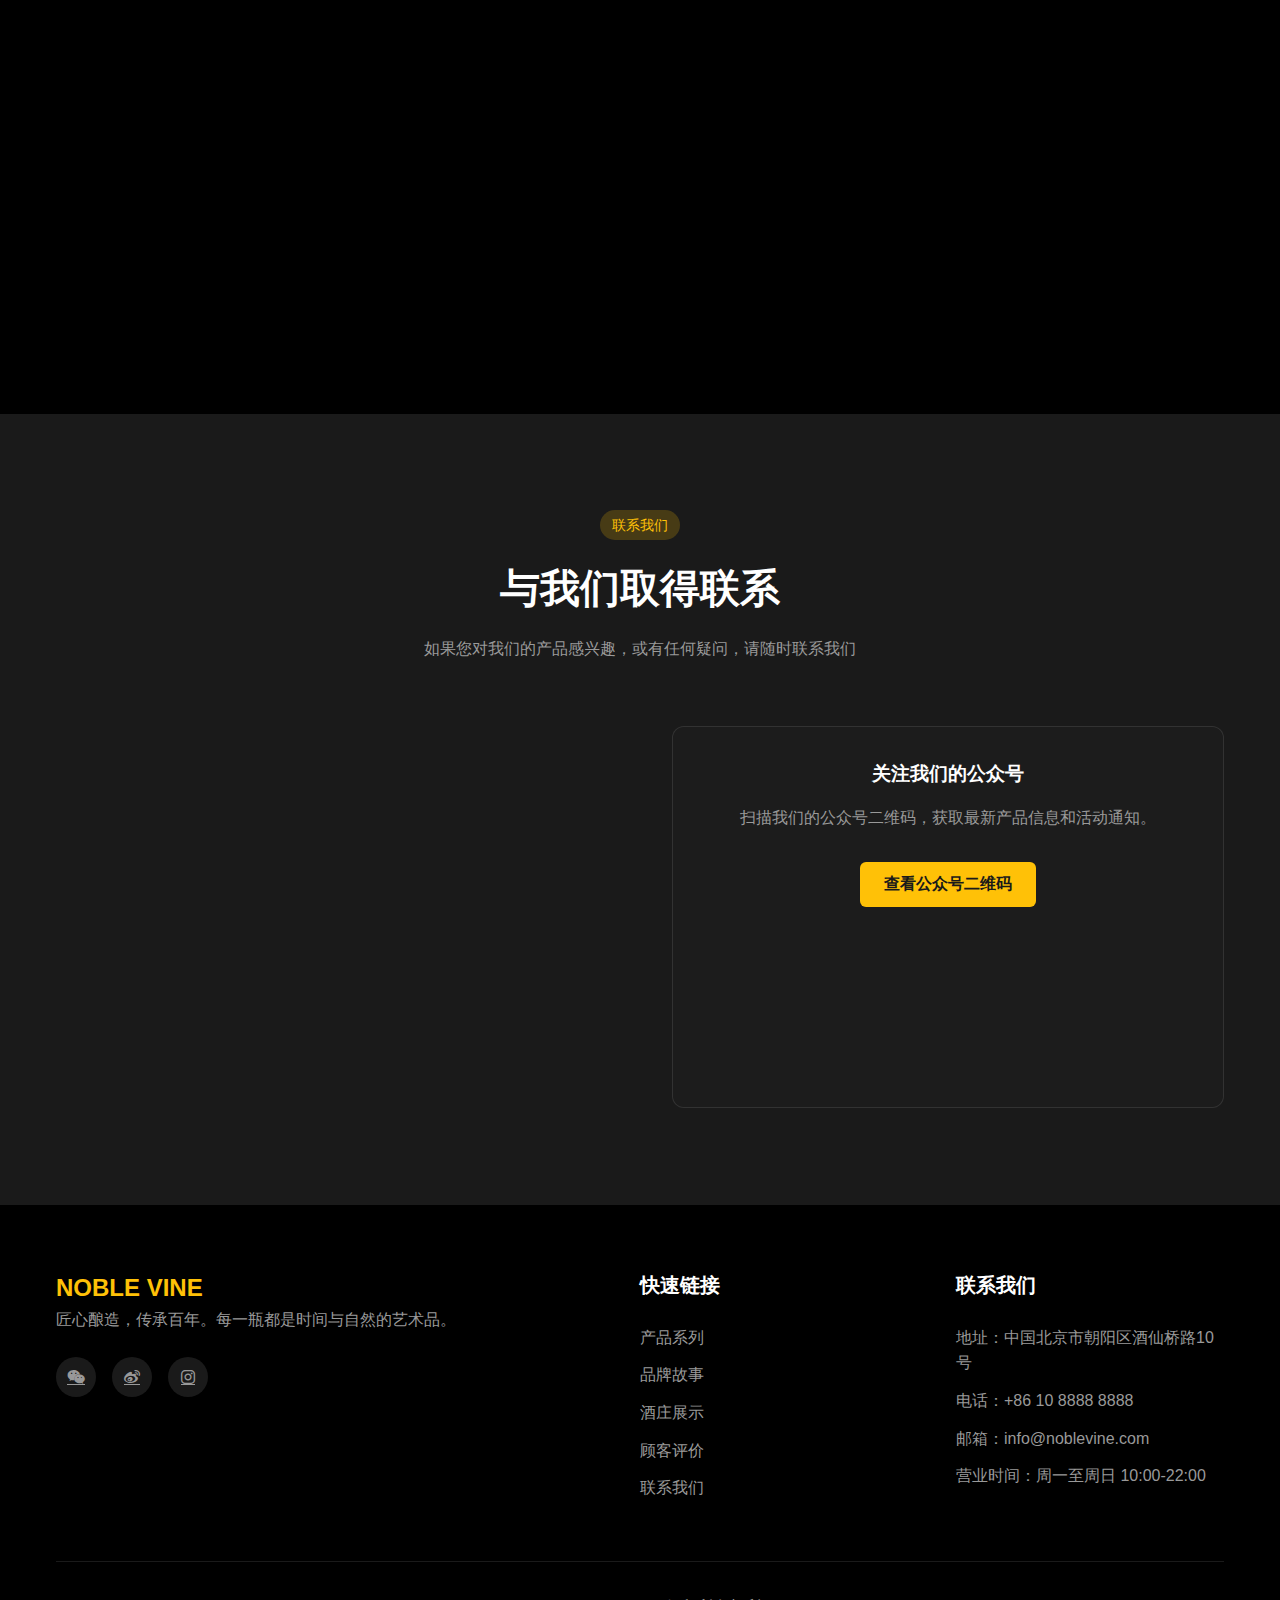
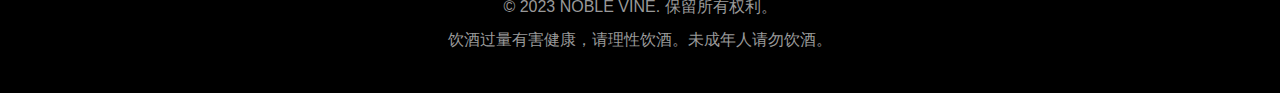
==== commit e00e4677: "描述你的更改，例如: 更新页面内容和样式" ====
--- a/index.html
+++ b/index.html
@@ -4,7 +4,7 @@
     <meta charset="UTF-8">
     <meta name="viewport" content="width=device-width, initial-scale=1.0">
     <title>NOBLE VINE - 臻品佳酿</title>
-    <link rel="stylesheet" href="style.css">
+    <link rel="stylesheet" href="./style.css">
     <link rel="stylesheet" href="https://cdnjs.cloudflare.com/ajax/libs/font-awesome/6.0.0-beta3/css/all.min.css">
 </head>
 <body class="bg-black text-white">
@@ -24,6 +24,20 @@
     </div>
 </div>
 
+<!-- 公众号弹窗 -->
+<div id="qrcode-modal" class="fixed-overlay" style="display: none;">
+    <div class="modal">
+        <button class="close-modal" id="close-qrcode">
+            <i class="fas fa-times"></i>
+        </button>
+        <h2>关注我们的公众号</h2>
+        <div class="qrcode-container">
+            <img src="https://source.unsplash.com/random/300x300/?qrcode" alt="公众号二维码" id="qrcode-image">
+        </div>
+        <p>扫描上方二维码，关注我们的公众号，了解更多产品信息和活动。</p>
+    </div>
+</div>
+
 <!-- 头部导航 -->
 <header class="sticky-header">
     <div class="container">
@@ -32,18 +46,11 @@
             <ul class="nav-links" id="nav-links">
                 <li><a href="#collection">产品系列</a></li>
                 <li><a href="#story">品牌故事</a></li>
-                <li><a href="#gallery">酒品展示</a></li>
+                <li><a href="#gallery">酒庄展示</a></li>
                 <li><a href="#testimonials">顾客评价</a></li>
-                <li><a href="#subscription">会员订阅</a></li>
+                <li><a href="#" id="contact-btn">联系我们</a></li>
             </ul>
             <div class="nav-actions">
-                <button class="icon-btn" aria-label="用户菜单">
-                    <i class="fas fa-user"></i>
-                </button>
-                <button class="icon-btn" aria-label="购物车">
-                    <i class="fas fa-shopping-cart"></i>
-                </button>
-                <button class="btn btn-outline-amber desktop-only">立即购买</button>
                 <button class="menu-toggle" id="menu-toggle" aria-label="菜单">
                     <i class="fas fa-bars"></i>
                 </button>
@@ -64,11 +71,10 @@
         <ul class="mobile-nav-links">
             <li><a href="#collection">产品系列</a></li>
             <li><a href="#story">品牌故事</a></li>
-            <li><a href="#gallery">酒品展示</a></li>
+            <li><a href="#gallery">酒庄展示</a></li>
             <li><a href="#testimonials">顾客评价</a></li>
-            <li><a href="#subscription">会员订阅</a></li>
+            <li><a href="#" class="mobile-contact-btn">联系我们</a></li>
         </ul>
-        <button class="btn btn-primary full-width">立即购买</button>
     </div>
 </div>
 
@@ -85,7 +91,7 @@
                 源自百年传承的酿造工艺，每一滴都蕴含着时间的馈赠与自然的恩惠，带您领略非凡的味觉盛宴。
             </p>
             <div class="button-group">
-                <button class="btn btn-primary">立即品鉴</button>
+                <button class="btn btn-primary" id="hero-contact-btn">联系我们</button>
                 <button class="btn btn-outline">了解更多</button>
             </div>
         </div>
@@ -188,10 +194,7 @@
                 <!-- 动态加载产品 -->
             </div>
             <div class="text-center mt-8">
-                <a href="#" class="link-with-arrow">
-                    查看全部产品
-                    <i class="fas fa-arrow-right"></i>
-                </a>
+                <button class="btn btn-primary" id="collection-contact-btn">联系我们了解更多</button>
             </div>
         </div>
     </section>
@@ -239,63 +242,51 @@
         </div>
     </section>
 
-    <!-- 会员订阅 -->
-    <section class="subscription-section" id="subscription">
-        <div class="container">
-            <div class="subscription-grid">
-                <div class="subscription-content">
-                    <div class="badge">会员订阅</div>
-                    <h2 class="section-title">加入我们的葡萄酒俱乐部</h2>
-                    <p>
-                        订阅我们的会员计划，定期收到精心挑选的佳酿，开启一段美妙的葡萄酒之旅。
-                    </p>
-                    <form class="subscription-form">
-                        <div class="form-group">
-                            <label for="email">电子邮箱</label>
-                            <input type="email" id="email" placeholder="您的邮箱地址" required>
-                        </div>
-                        <div class="form-group">
-                            <label for="name">姓名</label>
-                            <input type="text" id="name" placeholder="您的姓名" required>
-                        </div>
-                        <button type="submit" class="btn btn-primary full-width">立即订阅</button>
-                        <p class="form-disclaimer">订阅即表示您同意我们的服务条款和隐私政策</p>
-                    </form>
-                </div>
-                <div class="subscription-plans">
-                    <div class="plan-card">
-                        <h3>品鉴会员</h3>
-                        <div class="plan-price">
-                            <span class="price">¥288</span>
-                            <span class="period">每月</span>
-                        </div>
-                        <p>每月精选一款优质葡萄酒，带您领略不同产区的风土特色</p>
-                        <ul class="plan-features">
-                            <li><i class="fas fa-check"></i> 每月1瓶精选葡萄酒</li>
-                            <li><i class="fas fa-check"></i> 专业品鉴指南</li>
-                            <li><i class="fas fa-check"></i> 会员专享价格</li>
-                            <li><i class="fas fa-check"></i> 免费参加月度品鉴活动</li>
-                        </ul>
-                        <button class="btn btn-secondary full-width">选择此计划</button>
-                    </div>
-                    <div class="plan-card popular">
-                        <div class="popular-badge">最受欢迎</div>
-                        <h3>臻享会员</h3>
-                        <div class="plan-price">
-                            <span class="price">¥588</span>
-                            <span class="period">每月</span>
-                        </div>
-                        <p>为资深爱好者打造的高端订阅计划，尽享稀有佳酿</p>
-                        <ul class="plan-features">
-                            <li><i class="fas fa-check"></i> 每月2瓶珍稀葡萄酒</li>
-                            <li><i class="fas fa-check"></i> 专业品鉴指南与搭配建议</li>
-                            <li><i class="fas fa-check"></i> 会员专享价格</li>
-                            <li><i class="fas fa-check"></i> 免费参加所有品鉴活动</li>
-                            <li><i class="fas fa-check"></i> 专属酒窖顾问服务</li>
-                            <li><i class="fas fa-check"></i> 限量版酒款优先购买权</li>
-                        </ul>
-                        <button class="btn btn-primary full-width">选择此计划</button>
-                    </div>
+    <!-- 联系我们 -->
+    <section class="contact-section" id="contact">
+        <div class="container">
+            <div class="section-header text-center">
+                <div class="badge">联系我们</div>
+                <h2 class="section-title">与我们取得联系</h2>
+                <p class="section-description">
+                    如果您对我们的产品感兴趣，或有任何疑问，请随时联系我们
+                </p>
+            </div>
+            <div class="contact-content">
+                <div class="contact-info">
+                    <div class="contact-item">
+                        <i class="fas fa-map-marker-alt"></i>
+                        <div>
+                            <h3>地址</h3>
+                            <p>中国北京市朝阳区酒仙桥路10号</p>
+                        </div>
+                    </div>
+                    <div class="contact-item">
+                        <i class="fas fa-phone"></i>
+                        <div>
+                            <h3>电话</h3>
+                            <p>+86 10 8888 8888</p>
+                        </div>
+                    </div>
+                    <div class="contact-item">
+                        <i class="fas fa-envelope"></i>
+                        <div>
+                            <h3>邮箱</h3>
+                            <p>info@noblevine.com</p>
+                        </div>
+                    </div>
+                    <div class="contact-item">
+                        <i class="fas fa-clock"></i>
+                        <div>
+                            <h3>营业时间</h3>
+                            <p>周一至周日 10:00-22:00</p>
+                        </div>
+                    </div>
+                </div>
+                <div class="contact-cta">
+                    <h3>关注我们的公众号</h3>
+                    <p>扫描我们的公众号二维码，获取最新产品信息和活动通知。</p>
+                    <button class="btn btn-primary" id="footer-contact-btn">查看公众号二维码</button>
                 </div>
             </div>
         </div>
@@ -305,13 +296,13 @@
 <!-- 页脚 -->
 <footer class="footer">
     <div class="container">
-        <div class="footer-grid">
+        <div class="footer-grid simplified">
             <div class="footer-about">
                 <a href="#" class="logo">NOBLE VINE</a>
                 <p>匠心酿造，传承百年。每一瓶都是时间与自然的艺术品。</p>
                 <div class="social-links">
-                    <a href="#" class="social-link"><i class="fab fa-facebook-f"></i></a>
-                    <a href="#" class="social-link"><i class="fab fa-twitter"></i></a>
+                    <a href="#" class="social-link"><i class="fab fa-weixin"></i></a>
+                    <a href="#" class="social-link"><i class="fab fa-weibo"></i></a>
                     <a href="#" class="social-link"><i class="fab fa-instagram"></i></a>
                 </div>
             </div>
@@ -322,7 +313,7 @@
                     <li><a href="#story">品牌故事</a></li>
                     <li><a href="#gallery">酒庄展示</a></li>
                     <li><a href="#testimonials">顾客评价</a></li>
-                    <li><a href="#subscription">会员订阅</a></li>
+                    <li><a href="#contact">联系我们</a></li>
                 </ul>
             </div>
             <div class="footer-contact">
@@ -332,22 +323,9 @@
                 <p>邮箱：info@noblevine.com</p>
                 <p>营业时间：周一至周日 10:00-22:00</p>
             </div>
-            <div class="footer-newsletter">
-                <h3>订阅通讯</h3>
-                <p>订阅我们的电子通讯，获取最新产品信息和独家优惠。</p>
-                <div class="newsletter-form">
-                    <input type="email" placeholder="您的邮箱地址">
-                    <button class="btn btn-primary">订阅</button>
-                </div>
-            </div>
         </div>
         <div class="footer-bottom">
             <p>&copy; 2023 NOBLE VINE. 保留所有权利。</p>
-            <p>
-                <a href="#">隐私政策</a> ·
-                <a href="#">服务条款</a> ·
-                <a href="#">Cookie 政策</a>
-            </p>
             <p>饮酒过量有害健康，请理性饮酒。未成年人请勿饮酒。</p>
         </div>
     </div>
--- a/style.css
+++ b/style.css
@@ -102,32 +102,6 @@
     transform: translateY(-2px);
 }
 
-.btn-outline-amber {
-    background-color: transparent;
-    color: var(--color-primary);
-    border: 2px solid var(--color-primary);
-}
-
-.btn-outline-amber:hover {
-    background-color: var(--color-primary);
-    color: var(--color-secondary);
-    transform: translateY(-2px);
-}
-
-.icon-btn {
-    background: transparent;
-    border: none;
-    color: var(--color-text);
-    font-size: 1.25rem;
-    cursor: pointer;
-    transition: var(--transition);
-    padding: 0.5rem;
-}
-
-.icon-btn:hover {
-    color: var(--color-primary);
-}
-
 .button-group {
     display: flex;
     flex-wrap: wrap;
@@ -145,29 +119,6 @@
     border-radius: 1rem;
     font-size: 0.875rem;
     margin-bottom: 1rem;
-}
-
-/* 链接样式 */
-.link-with-arrow {
-    color: var(--color-primary);
-    text-decoration: none;
-    display: inline-flex;
-    align-items: center;
-    gap: 0.5rem;
-    font-weight: 500;
-    transition: var(--transition);
-}
-
-.link-with-arrow:hover {
-    gap: 0.75rem;
-}
-
-.link-with-arrow i {
-    transition: var(--transition);
-}
-
-.link-with-arrow:hover i {
-    transform: translateX(4px);
 }
 
 /* 头部导航 */
@@ -335,6 +286,31 @@
 .disclaimer {
     font-size: 0.75rem;
     margin-top: 1.5rem;
+}
+
+.close-modal {
+    position: absolute;
+    top: 1rem;
+    right: 1rem;
+    background: transparent;
+    border: none;
+    color: var(--color-text-secondary);
+    font-size: 1.25rem;
+    cursor: pointer;
+    transition: var(--transition);
+}
+
+.close-modal:hover {
+    color: var(--color-text);
+}
+
+.qrcode-container {
+    margin: 2rem 0;
+}
+
+.qrcode-container img {
+    max-width: 200px;
+    border: 5px solid white;
 }
 
 /* 英雄区域 */
@@ -835,123 +811,53 @@
     font-style: italic;
 }
 
-/* 会员订阅 */
-.subscription-section {
+/* 联系我们 */
+.contact-section {
     padding: 6rem 0;
     background-color: var(--color-secondary);
 }
 
-.subscription-grid {
+.contact-content {
     display: grid;
     grid-template-columns: 1fr 1fr;
     gap: 4rem;
-}
-
-.subscription-form {
-    margin-top: 2rem;
-}
-
-.form-group {
-    margin-bottom: 1.5rem;
-}
-
-.form-group label {
-    display: block;
+    margin-top: 3rem;
+}
+
+.contact-item {
+    display: flex;
+    gap: 1.5rem;
+    margin-bottom: 2rem;
+}
+
+.contact-item i {
+    font-size: 2rem;
+    color: var(--color-primary);
+}
+
+.contact-item h3 {
     margin-bottom: 0.5rem;
-    color: white;
-}
-
-.form-group input {
-    width: 100%;
-    padding: 0.75rem;
-    border-radius: 0.375rem;
-    border: 1px solid var(--color-border);
-    background-color: rgba(255, 255, 255, 0.1);
-    color: white;
-}
-
-.form-group input::placeholder {
-    color: rgba(255, 255, 255, 0.5);
-}
-
-.form-disclaimer {
-    text-align: center;
-    font-size: 0.75rem;
-    color: var(--color-text-secondary);
-    margin-top: 1rem;
-}
-
-.subscription-plans {
-    display: grid;
-    grid-template-columns: 1fr;
-    gap: 2rem;
-}
-
-.plan-card {
+}
+
+.contact-item p {
+    color: var(--color-text-secondary);
+}
+
+.contact-cta {
     background-color: var(--color-card-bg);
     border: 1px solid var(--color-border);
     border-radius: 0.75rem;
     padding: 2rem;
-    position: relative;
-}
-
-.plan-card.popular {
-    border-color: var(--color-primary);
-}
-
-.popular-badge {
-    position: absolute;
-    top: -0.75rem;
-    right: 1.5rem;
-    background-color: var(--color-primary);
-    color: var(--color-secondary);
-    font-size: 0.75rem;
-    font-weight: 600;
-    padding: 0.25rem 0.75rem;
-    border-radius: 1rem;
-}
-
-.plan-card h3 {
-    font-size: 1.5rem;
+    text-align: center;
+}
+
+.contact-cta h3 {
     margin-bottom: 1rem;
 }
 
-.plan-price {
-    display: flex;
-    align-items: baseline;
-    margin-bottom: 1rem;
-}
-
-.price {
-    font-size: 2rem;
-    font-weight: 700;
-}
-
-.period {
-    color: var(--color-text-secondary);
-    margin-left: 0.5rem;
-}
-
-.plan-card p {
-    color: var(--color-text-secondary);
-    margin-bottom: 1.5rem;
-}
-
-.plan-features {
-    list-style: none;
+.contact-cta p {
+    color: var(--color-text-secondary);
     margin-bottom: 2rem;
-}
-
-.plan-features li {
-    display: flex;
-    align-items: center;
-    gap: 0.75rem;
-    margin-bottom: 0.75rem;
-    color: var(--color-text-secondary);
-}
-
-.plan-features i {
-    color: var(--color-primary);
 }
 
 /* 页脚 */
@@ -968,6 +874,10 @@
     margin-bottom: 3rem;
 }
 
+.footer-grid.simplified {
+    grid-template-columns: 2fr 1fr 1fr;
+}
+
 .footer h3 {
     color: white;
     font-size: 1.25rem;
@@ -1020,20 +930,6 @@
     color: var(--color-primary);
 }
 
-.newsletter-form {
-    display: flex;
-    gap: 0.5rem;
-}
-
-.newsletter-form input {
-    flex: 1;
-    padding: 0.75rem;
-    border-radius: 0.375rem;
-    border: 1px solid var(--color-border);
-    background-color: rgba(255, 255, 255, 0.1);
-    color: white;
-}
-
 .footer-bottom {
     text-align: center;
     padding-top: 2rem;
@@ -1044,20 +940,10 @@
     margin-bottom: 0.5rem;
 }
 
-.footer-bottom a {
-    color: var(--color-text-secondary);
-    text-decoration: none;
-    transition: var(--transition);
-}
-
-.footer-bottom a:hover {
-    color: var(--color-primary);
-}
-
 /* 响应式设计 */
 @media (max-width: 992px) {
     .story-grid,
-    .subscription-grid {
+    .contact-content {
         grid-template-columns: 1fr;
         gap: 3rem;
     }
@@ -1065,11 +951,14 @@
     .story-image {
         height: 400px;
     }
+
+    .footer-grid.simplified {
+        grid-template-columns: 1fr;
+    }
 }
 
 @media (max-width: 768px) {
-    .nav-links,
-    .desktop-only {
+    .nav-links {
         display: none;
     }
 
@@ -1094,8 +983,4 @@
     .button-group {
         flex-direction: column;
     }
-
-    .newsletter-form {
-        flex-direction: column;
-    }
-}
+}
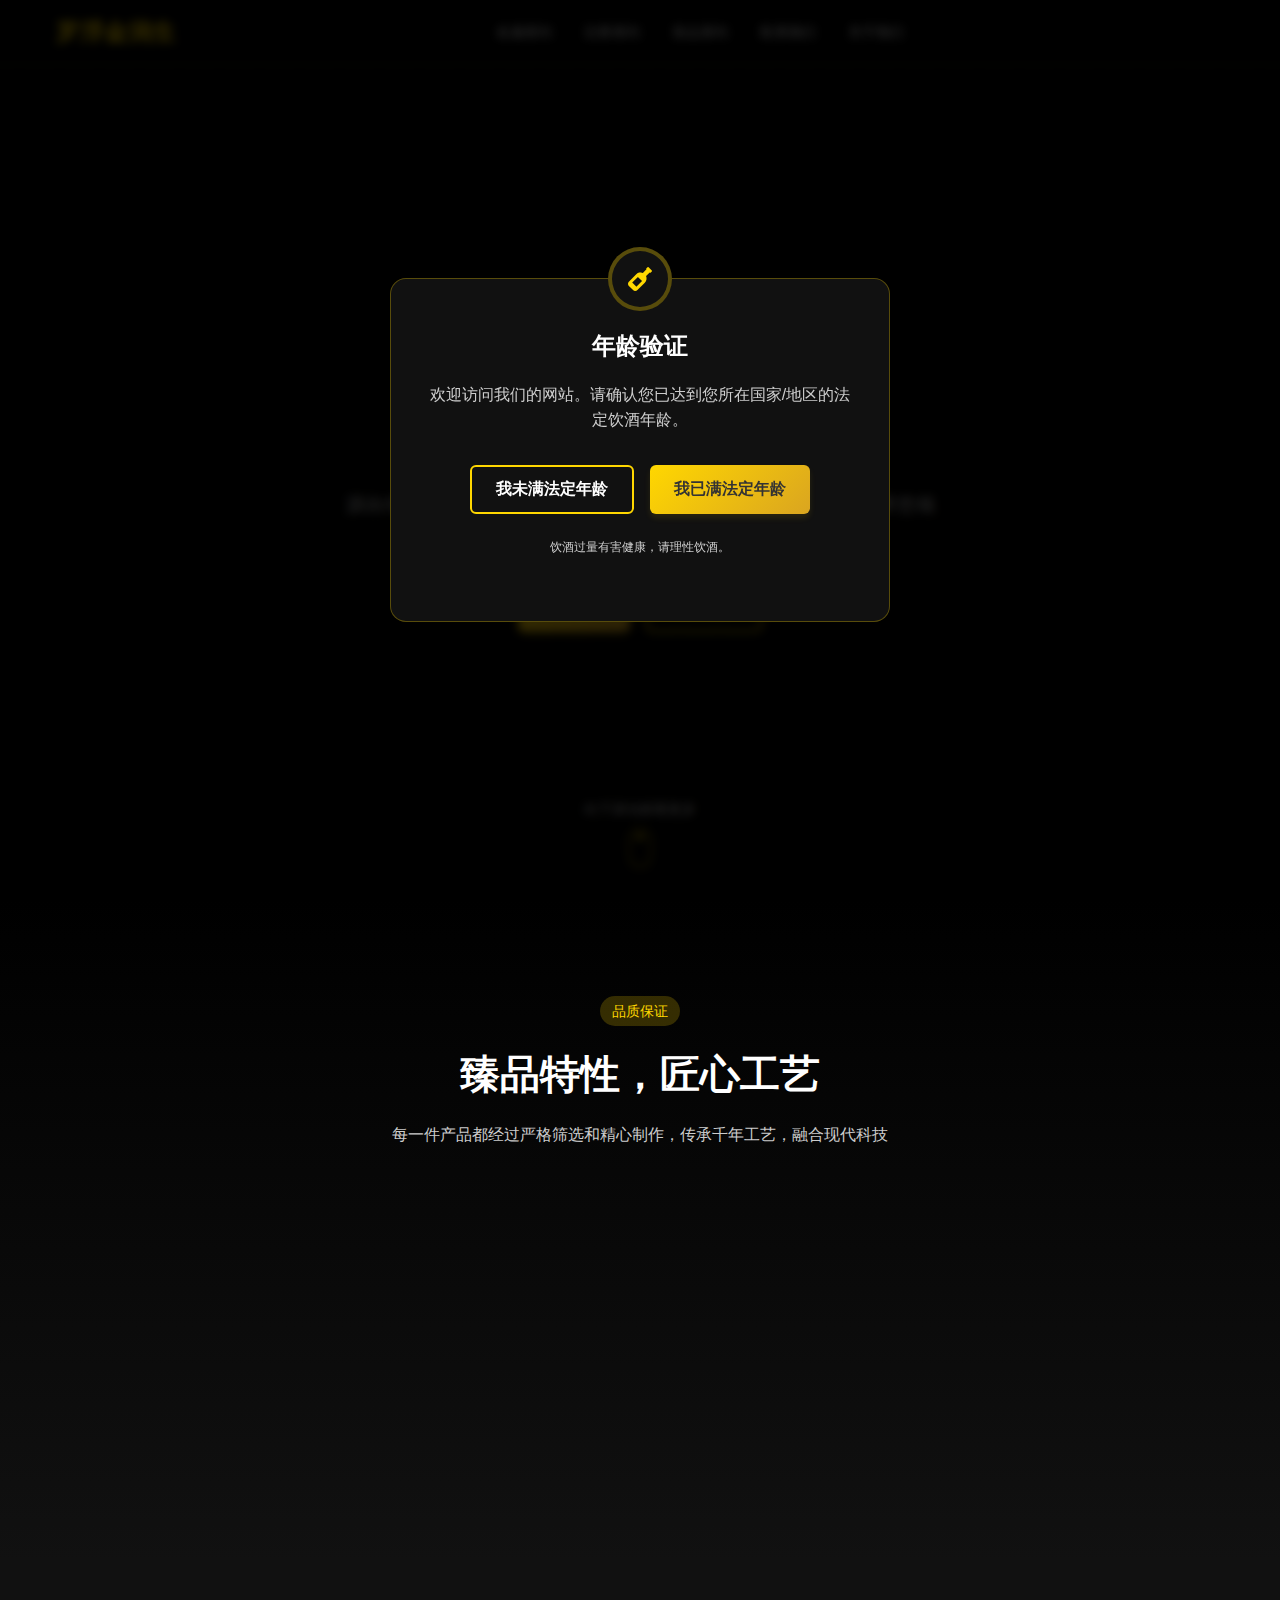
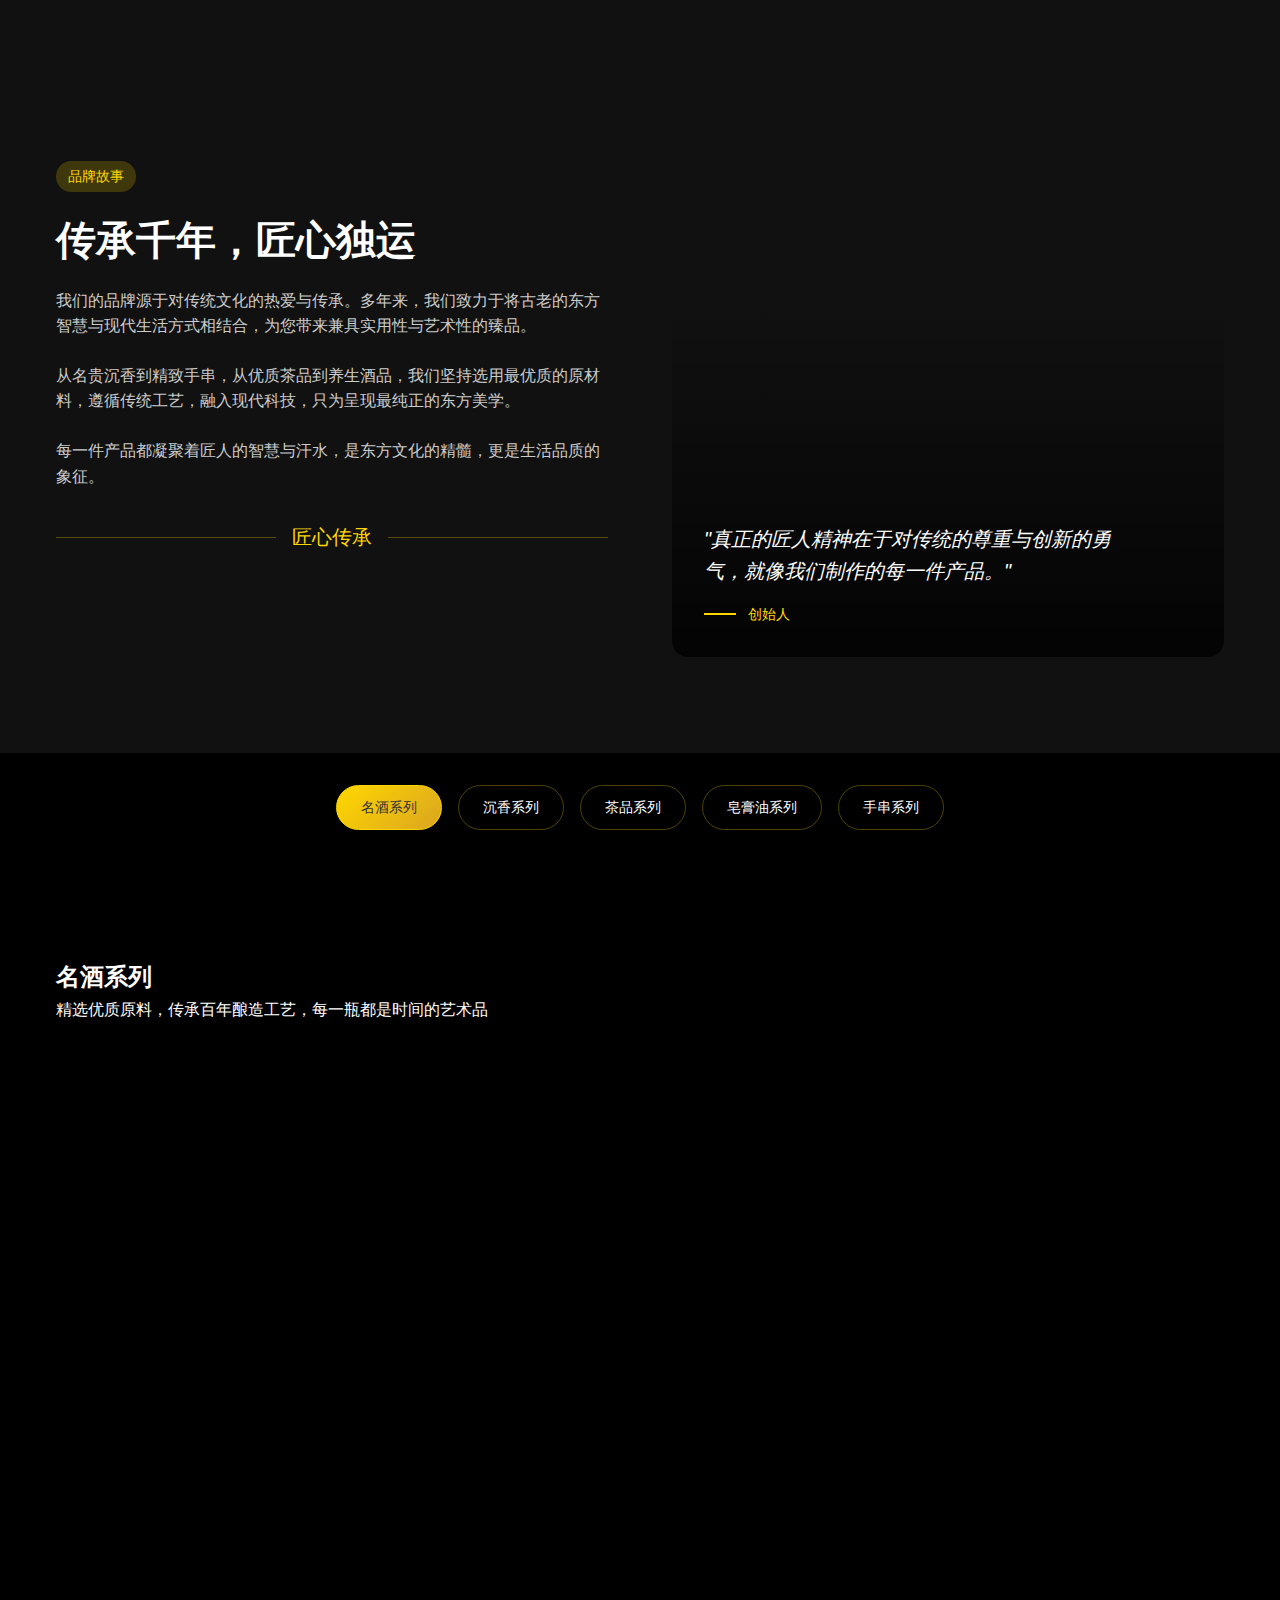
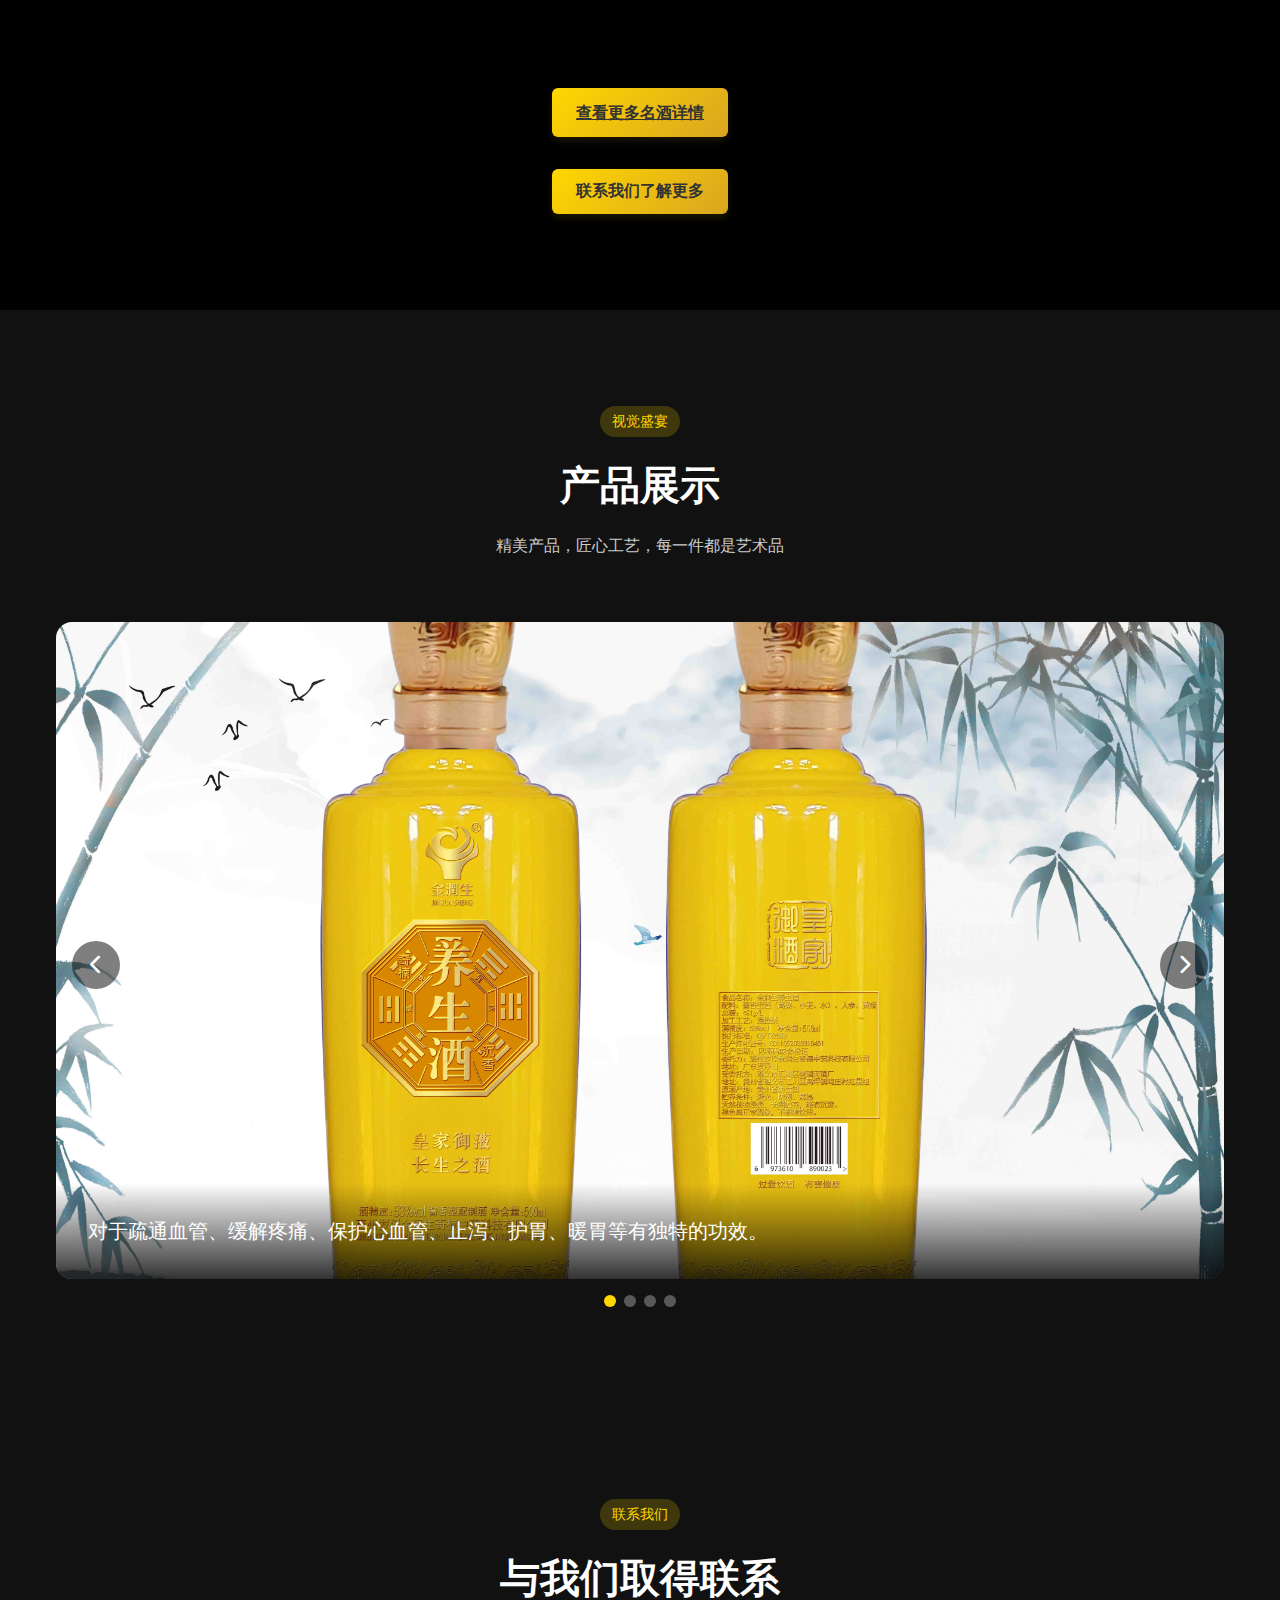
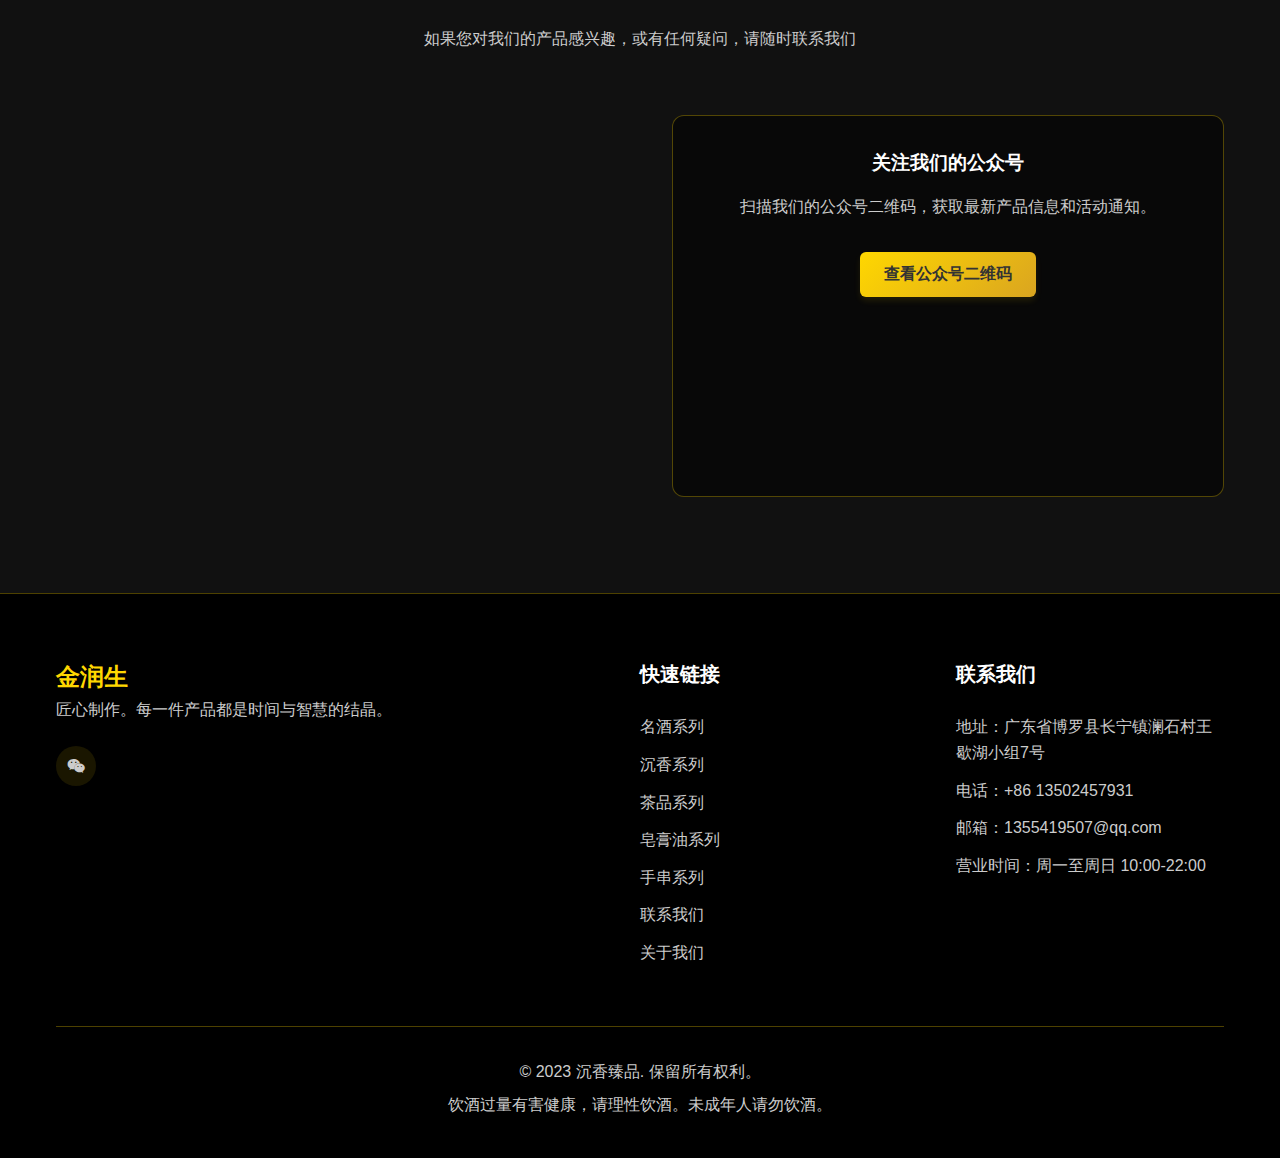
==== commit e50dd9fd: "更新代码" ====
--- a/index.html
+++ b/index.html
@@ -3,16 +3,17 @@
 <head>
     <meta charset="UTF-8">
     <meta name="viewport" content="width=device-width, initial-scale=1.0">
-    <title>NOBLE VINE - 臻品佳酿</title>
+    <title>沉香臻品 - 传统臻品，匠心工艺</title>
     <link rel="stylesheet" href="./style.css">
     <link rel="stylesheet" href="https://cdnjs.cloudflare.com/ajax/libs/font-awesome/6.0.0-beta3/css/all.min.css">
+    <link rel="icon" href="./image/logo.png" type="image/x-icon">
 </head>
-<body class="bg-black text-white">
+<body class="bg-black">
 <!-- 年龄验证弹窗 -->
-<div id="age-verification" class="fixed-overlay">
+<div id="age-verification" class="fixed-overlay" style="display: none;">
     <div class="modal">
         <div class="modal-icon">
-            <i class="fas fa-wine-glass-alt"></i>
+            <i class="fas fa-wine-bottle"></i>
         </div>
         <h2>年龄验证</h2>
         <p>欢迎访问我们的网站。请确认您已达到您所在国家/地区的法定饮酒年龄。</p>
@@ -32,7 +33,7 @@
         </button>
         <h2>关注我们的公众号</h2>
         <div class="qrcode-container">
-            <img src="https://source.unsplash.com/random/300x300/?qrcode" alt="公众号二维码" id="qrcode-image">
+            <img src="./image/公众号.png" alt="公众号二维码" id="qrcode-image">
         </div>
         <p>扫描上方二维码，关注我们的公众号，了解更多产品信息和活动。</p>
     </div>
@@ -42,13 +43,17 @@
 <header class="sticky-header">
     <div class="container">
         <nav>
-            <a href="#" class="logo">NOBLE VINE</a>
+            <a href="index.html" class="logo">罗浮金润生</a>
             <ul class="nav-links" id="nav-links">
-                <li><a href="#collection">产品系列</a></li>
-                <li><a href="#story">品牌故事</a></li>
-                <li><a href="#gallery">酒庄展示</a></li>
-                <li><a href="#testimonials">顾客评价</a></li>
+                <li><a href="wine-detail.html">名酒系列</a></li>
+                <li><a href="incense-detail.html">沉香系列</a></li>
+                <li><a href="tea-detail.html">茶品系列</a></li>
+                <!-- 修改皂膏油系列和手串系列的跳转逻辑 -->
+                <!--<li><a href="index.html#soap">皂膏油系列</a></li>
+                <li><a href="index.html#bracelet">手串系列</a></li>-->
+                <!-- 联系我们保持显示二维码弹窗逻辑 -->
                 <li><a href="#" id="contact-btn">联系我们</a></li>
+                <li><a href="about-us.html">关于我们</a></li>
             </ul>
             <div class="nav-actions">
                 <button class="menu-toggle" id="menu-toggle" aria-label="菜单">
@@ -63,17 +68,21 @@
 <div id="mobile-menu" class="mobile-menu">
     <div class="container">
         <div class="mobile-menu-header">
-            <a href="#" class="logo">NOBLE VINE</a>
+            <a href="index.html" class="logo">沉香臻品</a>
             <button class="close-menu" id="close-menu">
                 <i class="fas fa-times"></i>
             </button>
         </div>
         <ul class="mobile-nav-links">
-            <li><a href="#collection">产品系列</a></li>
-            <li><a href="#story">品牌故事</a></li>
-            <li><a href="#gallery">酒庄展示</a></li>
-            <li><a href="#testimonials">顾客评价</a></li>
+            <li><a href="wine-detail.html">名酒系列</a></li>
+            <li><a href="incense-detail.html">沉香系列</a></li>
+            <li><a href="tea-detail.html">茶品系列</a></li>
+            <!-- 修改皂膏油系列和手串系列的跳转逻辑 -->
+           <!-- <li><a href="index.html#soap">皂膏油系列</a></li>
+            <li><a href="index.html#bracelet">手串系列</a></li>-->
+            <!-- 联系我们保持显示二维码弹窗逻辑 -->
             <li><a href="#" class="mobile-contact-btn">联系我们</a></li>
+            <li><a href="about-us.html">关于我们</a></li>
         </ul>
     </div>
 </div>
@@ -84,11 +93,11 @@
         <div class="hero-overlay"></div>
         <div class="container text-center">
             <h1 class="hero-title">
-                <span class="text-amber">臻品佳酿</span>
+                <span class="text-gold">沉香臻品</span>
                 <span>匠心独具的艺术</span>
             </h1>
             <p class="hero-description">
-                源自百年传承的酿造工艺，每一滴都蕴含着时间的馈赠与自然的恩惠，带您领略非凡的味觉盛宴。
+                源自传统工艺，每一件产品都蕴含着匠人的智慧与自然的馈赠，带您领略东方文化的精髓
             </p>
             <div class="button-group">
                 <button class="btn btn-primary" id="hero-contact-btn">联系我们</button>
@@ -107,40 +116,40 @@
     <section class="features-section" id="features">
         <div class="container">
             <div class="section-header text-center">
-                <div class="badge">卓越品质</div>
-                <h2 class="section-title">非凡特性，独特体验</h2>
+                <div class="badge">品质保证</div>
+                <h2 class="section-title">臻品特性，匠心工艺</h2>
                 <p class="section-description">
-                    每一瓶都是精心挑选的佳酿，带给您无与伦比的味觉享受
+                    每一件产品都经过严格筛选和精心制作，传承千年工艺，融合现代科技
                 </p>
             </div>
             <div class="features-grid">
                 <div class="feature-card">
                     <div class="feature-icon">
-                        <i class="fas fa-wine-bottle"></i>
-                    </div>
-                    <h3>精选葡萄</h3>
-                    <p>采用世界顶级葡萄园的优质葡萄，确保每一滴酒都蕴含丰富的风味</p>
+                        <i class="fas fa-award"></i>
+                    </div>
+                    <h3>传统工艺</h3>
+                    <p>传承千年技艺，每一道工序都遵循古法，保留原汁原味</p>
                 </div>
                 <div class="feature-card">
                     <div class="feature-icon">
                         <i class="fas fa-leaf"></i>
                     </div>
-                    <h3>有机种植</h3>
-                    <p>坚持有机种植理念，不使用化学农药，尊重自然，呵护健康</p>
+                    <h3>天然原料</h3>
+                    <p>精选优质原材料，不添加化学成分，呵护您的健康</p>
                 </div>
                 <div class="feature-card">
                     <div class="feature-icon">
-                        <i class="fas fa-tint"></i>
-                    </div>
-                    <h3>传统工艺</h3>
-                    <p>传承百年酿造技艺，结合现代科技，打造完美平衡的口感</p>
+                        <i class="fas fa-certificate"></i>
+                    </div>
+                    <h3>品质认证</h3>
+                    <p>通过国际权威认证，品质有保障，安心使用</p>
                 </div>
                 <div class="feature-card">
                     <div class="feature-icon">
-                        <i class="fas fa-award"></i>
-                    </div>
-                    <h3>国际认证</h3>
-                    <p>荣获多项国际大奖，品质获得全球专业评审的一致认可</p>
+                        <i class="fas fa-hands"></i>
+                    </div>
+                    <h3>匠心制作</h3>
+                    <p>每一件产品都由经验丰富的匠人手工制作，精益求精</p>
                 </div>
             </div>
         </div>
@@ -152,27 +161,27 @@
             <div class="story-grid">
                 <div class="story-content">
                     <div class="badge">品牌故事</div>
-                    <h2 class="section-title">百年传承，匠心酿造</h2>
+                    <h2 class="section-title">传承千年，匠心独运</h2>
                     <p>
-                        始于1886年，我们的酒庄坐落于世界著名的葡萄酒产区，拥有得天独厚的自然条件。几代酿酒师的智慧与热情，铸就了今天的卓越品质。
+                        我们的品牌源于对传统文化的热爱与传承。多年来，我们致力于将古老的东方智慧与现代生活方式相结合，为您带来兼具实用性与艺术性的臻品。
                     </p>
                     <p>
-                        我们坚持传统与创新并重，尊重自然规律，精心呵护每一株葡萄藤，只为在每一瓶酒中注入灵魂与情感。
+                        从名贵沉香到精致手串，从优质茶品到养生酒品，我们坚持选用最优质的原材料，遵循传统工艺，融入现代科技，只为呈现最纯正的东方美学。
                     </p>
                     <p>
-                        从葡萄园到酒窖，从橡木桶到酒瓶，我们对细节的执着追求，成就了这款令人难忘的佳酿。
+                        每一件产品都凝聚着匠人的智慧与汗水，是东方文化的精髓，更是生活品质的象征。
                     </p>
                     <div class="divider">
-                        <span class="text-amber">自1886年</span>
+                        <span class="text-gold">匠心传承</span>
                     </div>
                 </div>
                 <div class="story-image">
                     <div class="image-overlay"></div>
                     <blockquote>
-                        "真正的艺术在于尊重传统，同时不断探索创新，就像我们酿造的每一瓶酒。"
+                        "真正的匠人精神在于对传统的尊重与创新的勇气，就像我们制作的每一件产品。"
                         <div class="quote-author">
                             <div class="quote-line"></div>
-                            <span>首席酿酒师</span>
+                            <span>创始人</span>
                         </div>
                     </blockquote>
                 </div>
@@ -180,22 +189,313 @@
         </div>
     </section>
 
-    <!-- 产品系列 -->
-    <section class="collection-section" id="collection">
+    <!-- 产品分类导航 -->
+    <section class="category-nav-section">
         <div class="container">
-            <div class="section-header text-center">
-                <div class="badge">臻品系列</div>
-                <h2 class="section-title">探索我们的精选佳酿</h2>
-                <p class="section-description">
-                    每一款酒都有其独特的个性和故事，邀您共同品鉴
-                </p>
-            </div>
-            <div class="wine-grid" id="wine-collection">
-                <!-- 动态加载产品 -->
-            </div>
-            <div class="text-center mt-8">
-                <button class="btn btn-primary" id="collection-contact-btn">联系我们了解更多</button>
-            </div>
+            <div class="category-tabs">
+                <button class="category-tab active" data-category="wine">名酒系列</button>
+                <button class="category-tab" data-category="incense">沉香系列</button>
+                <button class="category-tab" data-category="tea">茶品系列</button>
+                <button class="category-tab" data-category="soap">皂膏油系列</button>
+                <button class="category-tab" data-category="bracelet">手串系列</button>
+            </div>
+        </div>
+    </section>
+
+    <!-- 产品展示区域 -->
+    <section class="products-section" id="products">
+        <div class="container">
+            <!-- 名酒系列 -->
+            <div class="product-category active" id="wine">
+                <div class="category-header">
+                    <h2 class="category-title">名酒系列</h2>
+                    <p class="category-description">精选优质原料，传承百年酿造工艺，每一瓶都是时间的艺术品</p>
+                </div>
+                <div class="product-grid">
+                    <div class="product-card">
+                        <div class="product-image">
+                            <img src="./image/500ml酒.png" alt="金润生酒">
+                            <span class="product-badge">限量版</span>
+                        </div>
+                        <div class="product-details">
+                            <h3 class="product-title">金润生珍藏版</h3>
+                            <p class="product-year">2015年</p>
+                            <p class="product-description">金色龙纹瓶身，酒体醇厚，口感绵长，余韵悠长</p>
+                            <!-- 修改了解更多按钮，添加 data-target 属性 -->
+                            <button class="btn btn-outline btn-sm" data-target="wine-detail.html">了解更多</button>
+                        </div>
+                    </div>
+                    <!-- 其他产品卡片保持不变 -->
+                    <div class="product-card">
+                        <div class="product-image">
+                            <img src="./image/375酒1.jpg" alt="陈年佳酿">
+                        </div>
+                        <div class="product-details">
+                            <h3 class="product-title">陈年佳酿</h3>
+                            <p class="product-year">2010年</p>
+                            <p class="product-description">十年陈酿，香气馥郁，入口柔和，回味无穷</p>
+                        </div>
+                    </div>
+                    <div class="product-card">
+                        <div class="product-image">
+                            <img src="./image/375ml酒4.jpg" alt="传世珍藏">
+                            <span class="product-badge">新品</span>
+                        </div>
+                        <div class="product-details">
+                            <h3 class="product-title">传世珍藏</h3>
+                            <p class="product-year">2018年</p>
+                            <p class="product-description">精选原料，传统工艺，口感醇厚，适合收藏与品鉴</p>
+                        </div>
+                    </div>
+                    <div class="product-card">
+                        <div class="product-image">
+                            <img src="./image/375酒3.jpg" alt="金玉满堂">
+                        </div>
+                        <div class="product-details">
+                            <h3 class="product-title">金玉满堂</h3>
+                            <p class="product-year">2016年</p>
+                            <p class="product-description">甄选上等粮食，古法酿造，馥郁芳香，回味悠长</p>
+                        </div>
+                    </div>
+                </div>
+                <div class="text-center mt-4">
+                    <!-- 查看更多名酒详情已正确跳转，无需修改 -->
+                    <a href="wine-detail.html" class="btn btn-primary">查看更多名酒详情</a>
+                </div>
+            </div>
+
+            <!-- 沉香系列 -->
+            <div class="product-category" id="incense">
+                <div class="category-header">
+                    <h2 class="category-title">沉香系列</h2>
+                    <p class="category-description">源自自然的珍稀宝藏，每一缕香气都是心灵的慰藉与灵魂的净化</p>
+                </div>
+                <div class="product-grid">
+                    <div class="product-card">
+                        <div class="product-image">
+                            <img src="./image/6片装祥云香.png" alt="祥云香">
+                            <span class="product-badge">珍稀</span>
+                        </div>
+                        <div class="product-details">
+                            <h3 class="product-title">天然沉香</h3>
+                            <p class="product-year">特级</p>
+                            <p class="product-description">百年沉香树，天然形成，香气醇厚持久，静心凝神</p>
+                            <!-- 修改了解更多按钮，添加 data-target 属性 -->
+                            <button class="btn btn-outline btn-sm" data-target="incense-detail.html">了解更多</button>
+                        </div>
+                    </div>
+                    <!-- 其他产品卡片保持不变 -->
+                    <div class="product-card">
+                        <div class="product-image">
+                            <img src="./image/倒流香1.png" alt="倒流香">
+                        </div>
+                        <div class="product-details">
+                            <h3 class="product-title">沉香木雕</h3>
+                            <p class="product-year">精品</p>
+                            <p class="product-description">匠人手工雕刻，栩栩如生，既是艺术品，又可熏香</p>
+                        </div>
+                    </div>
+                    <div class="product-card">
+                        <div class="product-image">
+                            <img src="./image/红土奇线香2.png" alt="红木奇线香">
+                            <span class="product-badge">畅销</span>
+                        </div>
+                        <div class="product-details">
+                            <h3 class="product-title">沉香线香</h3>
+                            <p class="product-year">高级</p>
+                            <p class="product-description">采用优质沉香粉，手工制作，香气纯正，燃烧均匀</p>
+                        </div>
+                    </div>
+                    <div class="product-card">
+                        <div class="product-image">
+                            <img src="./image/竹签香2.png" alt="竹签香">
+                        </div>
+                        <div class="product-details">
+                            <h3 class="product-title">竹签香</h3>
+                            <p class="product-year">日常护理</p>
+                            <p class="product-description">添加沉香精华，滋养头皮，令秀发柔顺亮泽</p>
+                        </div>
+                    </div>
+                </div>
+                <div class="text-center mt-4">
+                    <!-- 查看更多沉香详情已正确跳转，无需修改 -->
+                    <a href="incense-detail.html" class="btn btn-primary">查看更多沉香详情</a>
+                </div>
+            </div>
+
+            <!-- 茶品系列 -->
+            <div class="product-category" id="tea">
+                <div class="category-header">
+                    <h2 class="category-title">茶品系列</h2>
+                    <p class="category-description">精选名山茶叶，传承千年茶道文化，每一泡都是对生活的品味与尊重</p>
+                </div>
+                <div class="product-grid">
+                    <div class="product-card">
+                        <div class="product-image">
+                            <img src="./image/吉祥1.png" alt="陈年普洱">
+                            <span class="product-badge">珍藏</span>
+                        </div>
+                        <div class="product-details">
+                            <h3 class="product-title">陈年普洱</h3>
+                            <p class="product-year">2005年</p>
+                            <p class="product-description">云南大叶种，自然发酵，香气醇厚，回甘持久</p>
+                            <!-- 修改了解更多按钮，添加 data-target 属性 -->
+                            <button class="btn btn-outline btn-sm" data-target="tea-detail.html">了解更多</button>
+                        </div>
+                    </div>
+                    <!-- 其他产品卡片保持不变 -->
+                    <div class="product-card">
+                        <div class="product-image">
+                            <img src="./image/如意1.png" alt="西湖龙井">
+                        </div>
+                        <div class="product-details">
+                            <h3 class="product-title">西湖龙井</h3>
+                            <p class="product-year">明前</p>
+                            <p class="product-description">产自西湖核心产区，色翠香郁，滋味鲜爽</p>
+                        </div>
+                    </div>
+                    <div class="product-card">
+                        <div class="product-image">
+                            <img src="./image/龙凤1.png" alt="武夷岩茶">
+                            <span class="product-badge">限量</span>
+                        </div>
+                        <div class="product-details">
+                            <h3 class="product-title">武夷岩茶</h3>
+                            <p class="product-year">特级</p>
+                            <p class="product-description">产自武夷山核心产区，岩韵明显，香气高扬</p>
+                        </div>
+                    </div>
+                    <div class="product-card">
+                        <div class="product-image">
+                            <img src="./image/双龙1.png" alt="福鼎白茶">
+                        </div>
+                        <div class="product-details">
+                            <h3 class="product-title">福鼎白茶</h3>
+                            <p class="product-year">2018年</p>
+                            <p class="product-description">采用福鼎大白茶菜种，自然萎凋，清香淡雅</p>
+                        </div>
+                    </div>
+                </div>
+                <div class="text-center mt-4">
+                    <!-- 查看更多茶品详情已正确跳转，无需修改 -->
+                    <a href="tea-detail.html" class="btn btn-primary">查看更多茶品详情</a>
+                </div>
+            </div>
+
+            <!-- 其他分类保持不变 -->
+            <!-- 皂膏油系列 -->
+            <div class="product-category" id="soap">
+                <div class="section-header text-center">
+                    <div class="badge">臻品系列</div>
+                    <h2 class="section-title">皂膏油系列</h2>
+                    <p class="section-description">
+                        天然成分，呵护肌肤，传承古法护肤智慧
+                    </p>
+                </div>
+                <div class="product-grid">
+                    <div class="product-card">
+                        <div class="product-image">
+                            <img src="./image/chenxiangzao.png" alt="沉香精油皂">
+                            <span class="product-badge">热销</span>
+                        </div>
+                        <div class="product-details">
+                            <h3 class="product-title">沉香精油皂</h3>
+                            <p class="product-year">手工制作</p>
+                            <p class="product-description">添加沉香精油，温和清洁，滋润肌肤</p>
+                        </div>
+                    </div>
+                    <div class="product-card">
+                        <div class="product-image">
+                            <img src="./image/精油3.png" alt="沉香精油">
+                        </div>
+                        <div class="product-details">
+                            <h3 class="product-title">沉香精油</h3>
+                            <p class="product-year">限量版</p>
+                            <p class="product-description">传统配方，天然植物油脂，温和不刺激</p>
+                        </div>
+                    </div>
+                    <div class="product-card">
+                        <div class="product-image">
+                            <img src="./image/奇楠膏2.png" alt="奇楠膏">
+                            <span class="product-badge">新品</span>
+                        </div>
+                        <div class="product-details">
+                            <h3 class="product-title">奇楠膏</h3>
+                            <p class="product-year">高级</p>
+                            <p class="product-description">驱蚊，止痒</p>
+                        </div>
+                    </div>
+                    <div class="product-card">
+                        <div class="product-image">
+                            <img src="./image/精油1png.png" alt="沉香精油">
+                        </div>
+                        <div class="product-details">
+                            <h3 class="product-title">沉香精油</h3>
+                            <p class="product-year">古方</p>
+                            <p class="product-description">传统配方，天然植物油脂，温和不刺激</p>
+                        </div>
+                    </div>
+                </div>
+            </div>
+
+            <!-- 手串系列 -->
+            <div class="product-category" id="bracelet">
+                <div class="section-header text-center">
+                    <div class="badge">臻品系列</div>
+                    <h2 class="section-title">手串系列</h2>
+                    <p class="section-description">
+                        精选天然材质，匠心打磨，彰显品味与格调
+                    </p>
+                </div>
+                <div class="product-grid">
+                    <div class="product-card">
+                        <div class="product-image">
+                            <img src="./image/手串1.png" alt="沉香手串">
+                            <span class="product-badge">珍稀</span>
+                        </div>
+                        <div class="product-details">
+                            <h3 class="product-title">沉香手串</h3>
+                            <p class="product-year">特级</p>
+                            <p class="product-description">采用优质沉香木，手工打磨，香气持久，佩戴舒适</p>
+                        </div>
+                    </div>
+                    <div class="product-card">
+                        <div class="product-image">
+                            <img src="./image/手串2.png" alt="手串">
+                        </div>
+                        <div class="product-details">
+                            <h3 class="product-title">波罗的海琥珀</h3>
+                            <p class="product-year">天然</p>
+                            <p class="product-description">天然琥珀，色泽温润，质地通透，内含丰富虫珀</p>
+                        </div>
+                    </div>
+                    <div class="product-card">
+                        <div class="product-image">
+                            <img src="./image/手串3.png" alt="手串">
+                            <span class="product-badge">精品</span>
+                        </div>
+                        <div class="product-details">
+                            <h3 class="product-title">手串</h3>
+                            <p class="product-year">108颗</p>
+                            <p class="product-description">新疆和田玉，质地细腻，温润如脂，佩戴舒适</p>
+                        </div>
+                    </div>
+                    <div class="product-card">
+                        <div class="product-image">
+                            <img src="https://source.unsplash.com/random/200x500/?bracelet,buddhist" alt="菩提子手串">
+                        </div>
+                        <div class="product-details">
+                            <h3 class="product-title"></h3>
+                            <p class="product-year">108颗</p>
+                            <p class="product-description">尼泊尔进口星月菩提，纹理清晰，盘玩包浆</p>
+                        </div>
+                    </div>
+                </div>
+            </div>
+        </div>
+        <!-- 联系我们按钮保持显示二维码弹窗逻辑 -->
+        <div class="text-center mt-8">
+            <button class="btn btn-primary" id="products-contact-btn">联系我们了解更多</button>
         </div>
     </section>
 
@@ -204,9 +504,9 @@
         <div class="container">
             <div class="section-header text-center">
                 <div class="badge">视觉盛宴</div>
-                <h2 class="section-title">探索我们的酒庄</h2>
+                <h2 class="section-title">产品展示</h2>
                 <p class="section-description">
-                    从葡萄园到酒窖，每一个环节都充满匠心
+                    精美产品，匠心工艺，每一件都是艺术品
                 </p>
             </div>
             <div class="gallery-slider">
@@ -226,21 +526,21 @@
         </div>
     </section>
 
-    <!-- 顾客评价 -->
+    <!--&lt;!&ndash; 顾客评价 &ndash;&gt;
     <section class="testimonials-section" id="testimonials">
         <div class="container">
             <div class="section-header text-center">
                 <div class="badge">顾客评价</div>
                 <h2 class="section-title">品鉴者的心声</h2>
                 <p class="section-description">
-                    听听我们的顾客如何评价这款非凡的佳酿
+                    听听我们的顾客如何评价这些臻品
                 </p>
             </div>
             <div class="testimonials-grid" id="testimonials-container">
-                <!-- 动态加载评价 -->
-            </div>
-        </div>
-    </section>
+                &lt;!&ndash; 动态加载评价 &ndash;&gt;
+            </div>
+        </div>
+    </section>-->
 
     <!-- 联系我们 -->
     <section class="contact-section" id="contact">
@@ -258,21 +558,21 @@
                         <i class="fas fa-map-marker-alt"></i>
                         <div>
                             <h3>地址</h3>
-                            <p>中国北京市朝阳区酒仙桥路10号</p>
+                            <p>广东省博罗县长宁镇澜石村王歇湖小组7号</p>
                         </div>
                     </div>
                     <div class="contact-item">
                         <i class="fas fa-phone"></i>
                         <div>
                             <h3>电话</h3>
-                            <p>+86 10 8888 8888</p>
+                            <p>+86 13502457931</p>
                         </div>
                     </div>
                     <div class="contact-item">
                         <i class="fas fa-envelope"></i>
                         <div>
                             <h3>邮箱</h3>
-                            <p>info@noblevine.com</p>
+                            <p>1355419507@qq.com</p>
                         </div>
                     </div>
                     <div class="contact-item">
@@ -298,39 +598,43 @@
     <div class="container">
         <div class="footer-grid simplified">
             <div class="footer-about">
-                <a href="#" class="logo">NOBLE VINE</a>
-                <p>匠心酿造，传承百年。每一瓶都是时间与自然的艺术品。</p>
+                <a href="index.html" class="logo">金润生</a>
+                <p>匠心制作。每一件产品都是时间与智慧的结晶。</p>
                 <div class="social-links">
                     <a href="#" class="social-link"><i class="fab fa-weixin"></i></a>
-                    <a href="#" class="social-link"><i class="fab fa-weibo"></i></a>
-                    <a href="#" class="social-link"><i class="fab fa-instagram"></i></a>
                 </div>
             </div>
             <div class="footer-links">
                 <h3>快速链接</h3>
                 <ul>
-                    <li><a href="#collection">产品系列</a></li>
-                    <li><a href="#story">品牌故事</a></li>
-                    <li><a href="#gallery">酒庄展示</a></li>
-                    <li><a href="#testimonials">顾客评价</a></li>
-                    <li><a href="#contact">联系我们</a></li>
+                    <li><a href="wine-detail.html">名酒系列</a></li>
+                    <li><a href="incense-detail.html">沉香系列</a></li>
+                    <li><a href="tea-detail.html">茶品系列</a></li>
+                    <!-- 皂膏油系列和手串系列目前没有独立页面，保持锚点跳转 -->
+                    <li><a href="index.html#soap">皂膏油系列</a></li>
+                    <li><a href="index.html#bracelet">手串系列</a></li>
+                    <!-- 联系我们保持显示二维码弹窗逻辑 -->
+                    <li><a href="#" class="footer-contact-btn">联系我们</a></li>
+                    <li><a href="about-us.html">关于我们</a></li>
                 </ul>
             </div>
             <div class="footer-contact">
                 <h3>联系我们</h3>
-                <p>地址：中国北京市朝阳区酒仙桥路10号</p>
-                <p>电话：+86 10 8888 8888</p>
-                <p>邮箱：info@noblevine.com</p>
+                <p>地址：广东省博罗县长宁镇澜石村王歇湖小组7号</p>
+                <p>电话：+86 13502457931</p>
+                <p>邮箱：1355419507@qq.com</p>
                 <p>营业时间：周一至周日 10:00-22:00</p>
             </div>
         </div>
         <div class="footer-bottom">
-            <p>&copy; 2023 NOBLE VINE. 保留所有权利。</p>
+            <p>&copy; 2023 沉香臻品. 保留所有权利。</p>
             <p>饮酒过量有害健康，请理性饮酒。未成年人请勿饮酒。</p>
         </div>
     </div>
 </footer>
 
+<script data-cfasync="false" src="/cdn-cgi/scripts/5c5dd728/cloudflare-static/email-decode.min.js"></script>
 <script src="script.js"></script>
 </body>
 </html>
+
--- a/style.css
+++ b/style.css
@@ -1,13 +1,17 @@
 /* 基础样式 */
 :root {
-    --color-primary: #ffc107;
-    --color-primary-hover: #e6ac00;
-    --color-secondary: #1a1a1a;
+    --color-primary: #FFD700; /* 金色 */
+    --color-primary-hover: #DAA520; /* 深金色 */
+    --color-secondary: #90EE90; /* 翠绿色 */
+    --color-secondary-dark: #2E8B57; /* 深绿色 */
+    --color-accent: #8B4513; /* 棕色 */
     --color-background: #000000;
-    --color-text: #ffffff;
-    --color-text-secondary: #999999;
-    --color-border: rgba(255, 255, 255, 0.1);
-    --color-card-bg: rgba(30, 30, 30, 0.5);
+    --color-text: #333333;
+    --color-text-light: #ffffff;
+    --color-text-secondary: #CCCCCC;
+    --color-border: rgba(255, 215, 0, 0.3); /* 淡金色边框 */
+    --color-card-bg: rgba(0, 0, 0, 0.8);
+    --gradient-gold: linear-gradient(135deg, #FFD700, #DAA520);
     --transition: all 0.3s ease;
 }
 
@@ -25,8 +29,9 @@
     font-family: -apple-system, BlinkMacSystemFont, "Segoe UI", Roboto, "Helvetica Neue", Arial, sans-serif;
     line-height: 1.6;
     background-color: var(--color-background);
-    color: var(--color-text);
+    color: var(--color-text-light);
     overflow-x: hidden;
+    background-image: url("data:image/svg+xml,%3Csvg width='40' height='40' viewBox='0 0 40 40' xmlns='http://www.w3.org/2000/svg'%3E%3Cpath d='M20 0c11.046 0 20 8.954 20 20s-8.954 20-20 20S0 31.046 0 20 8.954 0 20 0zm0 2c-9.941 0-18 8.059-18 18s8.059 18 18 18 18-8.059 18-18-8.059-18-18-18zm0 4c7.732 0 14 6.268 14 14s-6.268 14-14 14-14-6.268-14-14 6.268-14 14-14zm0 2c-6.627 0-12 5.373-12 12s5.373 12 12 12 12-5.373 12-12-5.373-12-12-12z' fill='%23FFD700' fill-opacity='0.05' fill-rule='evenodd'/%3E%3C/svg%3E");
 }
 
 .container {
@@ -41,7 +46,7 @@
     text-align: center;
 }
 
-.text-amber {
+.text-gold {
     color: var(--color-primary);
 }
 
@@ -71,13 +76,14 @@
 }
 
 .btn-primary {
-    background-color: var(--color-primary);
-    color: var(--color-secondary);
+    background: var(--gradient-gold);
+    color: var(--color-text);
+    box-shadow: 0 4px 6px rgba(255, 215, 0, 0.1);
 }
 
 .btn-primary:hover {
-    background-color: var(--color-primary-hover);
     transform: translateY(-2px);
+    box-shadow: 0 6px 8px rgba(255, 215, 0, 0.2);
 }
 
 .btn-secondary {
@@ -86,19 +92,19 @@
 }
 
 .btn-secondary:hover {
-    background-color: #333;
+    background-color: var(--color-secondary-dark);
     transform: translateY(-2px);
 }
 
 .btn-outline {
     background-color: transparent;
+    color: var(--color-text-light);
+    border: 2px solid var(--color-primary);
+}
+
+.btn-outline:hover {
+    background-color: var(--color-primary);
     color: var(--color-text);
-    border: 2px solid var(--color-text);
-}
-
-.btn-outline:hover {
-    background-color: var(--color-text);
-    color: var(--color-secondary);
     transform: translateY(-2px);
 }
 
@@ -113,7 +119,7 @@
 /* 徽章 */
 .badge {
     display: inline-block;
-    background-color: rgba(255, 193, 7, 0.2);
+    background-color: rgba(255, 215, 0, 0.2);
     color: var(--color-primary);
     padding: 0.25rem 0.75rem;
     border-radius: 1rem;
@@ -154,7 +160,7 @@
 }
 
 .nav-links a {
-    color: var(--color-text);
+    color: var(--color-text-light);
     text-decoration: none;
     font-size: 0.9rem;
     transition: var(--transition);
@@ -174,7 +180,7 @@
     display: none;
     background: transparent;
     border: none;
-    color: var(--color-text);
+    color: var(--color-text-light);
     font-size: 1.5rem;
     cursor: pointer;
 }
@@ -207,7 +213,7 @@
 .close-menu {
     background: transparent;
     border: none;
-    color: var(--color-text);
+    color: var(--color-text-light);
     font-size: 1.5rem;
     cursor: pointer;
 }
@@ -222,7 +228,7 @@
 }
 
 .mobile-nav-links a {
-    color: var(--color-text);
+    color: var(--color-text-light);
     text-decoration: none;
     font-size: 1.25rem;
     transition: var(--transition);
@@ -250,7 +256,7 @@
 }
 
 .modal {
-    background-color: var(--color-secondary);
+    background-color: #111;
     border-radius: 1rem;
     border: 1px solid var(--color-border);
     padding: 2rem;
@@ -263,8 +269,8 @@
 .modal-icon {
     width: 4rem;
     height: 4rem;
-    background-color: var(--color-secondary);
-    border: 4px solid #333;
+    background-color: #111;
+    border: 4px solid var(--color-border);
     border-radius: 50%;
     display: flex;
     justify-content: center;
@@ -276,6 +282,7 @@
 
 .modal h2 {
     margin-bottom: 1rem;
+    color: var(--color-text-light);
 }
 
 .modal p {
@@ -301,7 +308,7 @@
 }
 
 .close-modal:hover {
-    color: var(--color-text);
+    color: var(--color-text-light);
 }
 
 .qrcode-container {
@@ -331,7 +338,7 @@
     left: 0;
     width: 100%;
     height: 100%;
-    background-image: url('https://source.unsplash.com/random/1920x1080/?vineyard,wine');
+    background-image: url('https://source.unsplash.com/random/1920x1080/?chinese,traditional');
     background-size: cover;
     background-position: center;
     z-index: -2;
@@ -343,7 +350,7 @@
     left: 0;
     width: 100%;
     height: 100%;
-    background-color: rgba(0, 0, 0, 0.6);
+    background-color: rgba(0, 0, 0, 0.7);
     z-index: -1;
 }
 
@@ -382,7 +389,7 @@
 .mouse {
     width: 1.5rem;
     height: 2.5rem;
-    border: 2px solid rgba(255, 255, 255, 0.5);
+    border: 2px solid rgba(255, 215, 0, 0.5);
     border-radius: 1rem;
     position: relative;
     display: flex;
@@ -393,7 +400,7 @@
 .mouse-wheel {
     width: 0.375rem;
     height: 0.375rem;
-    background-color: white;
+    background-color: var(--color-primary);
     border-radius: 50%;
     animation: scroll 1.5s infinite;
 }
@@ -424,7 +431,7 @@
 /* 产品特性 */
 .features-section {
     padding: 6rem 0;
-    background: linear-gradient(to bottom, var(--color-background), var(--color-secondary));
+    background: linear-gradient(to bottom, var(--color-background), #111);
 }
 
 .section-header {
@@ -435,6 +442,7 @@
     font-size: 2.5rem;
     font-weight: 700;
     margin-bottom: 1rem;
+    color: var(--color-text-light);
 }
 
 .section-description {
@@ -450,7 +458,7 @@
 }
 
 .feature-card {
-    background-color: rgba(30, 30, 30, 0.5);
+    background-color: rgba(0, 0, 0, 0.5);
     border: 1px solid var(--color-border);
     border-radius: 0.75rem;
     padding: 2rem;
@@ -460,13 +468,13 @@
 
 .feature-card:hover {
     transform: translateY(-5px);
-    border-color: rgba(255, 193, 7, 0.5);
+    border-color: var(--color-primary);
 }
 
 .feature-icon {
     width: 4rem;
     height: 4rem;
-    background-color: rgba(255, 193, 7, 0.2);
+    background-color: rgba(255, 215, 0, 0.1);
     border-radius: 50%;
     display: flex;
     justify-content: center;
@@ -479,6 +487,7 @@
 .feature-card h3 {
     margin-bottom: 1rem;
     font-size: 1.25rem;
+    color: var(--color-text-light);
 }
 
 .feature-card p {
@@ -488,7 +497,7 @@
 /* 品牌故事 */
 .story-section {
     padding: 6rem 0;
-    background-color: var(--color-secondary);
+    background-color: #111;
 }
 
 .story-grid {
@@ -514,7 +523,7 @@
     content: '';
     flex: 1;
     height: 1px;
-    background-color: #333;
+    background-color: var(--color-border);
 }
 
 .divider span {
@@ -528,7 +537,7 @@
     height: 600px;
     border-radius: 1rem;
     overflow: hidden;
-    background-image: url('https://source.unsplash.com/random/600x600/?winery,vineyard');
+    background-image: url('https://source.unsplash.com/random/600x600/?chinese,craft');
     background-size: cover;
     background-position: center;
 }
@@ -549,6 +558,7 @@
     max-width: 80%;
     font-style: italic;
     font-size: 1.25rem;
+    color: var(--color-text-light);
 }
 
 .quote-author {
@@ -570,92 +580,135 @@
     font-style: normal;
 }
 
-/* 产品系列 */
-.collection-section {
-    padding: 6rem 0;
+/* 产品分类导航 */
+.category-nav-section {
+    padding: 2rem 0;
     background-color: var(--color-background);
 }
 
-.wine-grid {
+.category-tabs {
+    display: flex;
+    justify-content: center;
+    flex-wrap: wrap;
+    gap: 1rem;
+    margin-bottom: 2rem;
+}
+
+.category-tab {
+    padding: 0.75rem 1.5rem;
+    background-color: transparent;
+    border: 1px solid var(--color-border);
+    border-radius: 2rem;
+    color: var(--color-text-light);
+    cursor: pointer;
+    transition: var(--transition);
+    font-size: 0.9rem;
+}
+
+.category-tab:hover {
+    border-color: var(--color-primary);
+    color: var(--color-primary);
+}
+
+.category-tab.active {
+    background: var(--gradient-gold);
+    border-color: var(--color-primary);
+    color: var(--color-text);
+}
+
+/* 产品展示区域 */
+.products-section {
+    padding: 4rem 0 6rem;
+    background-color: var(--color-background);
+}
+
+.product-category {
+    display: none;
+}
+
+.product-category.active {
+    display: block;
+}
+
+.product-grid {
     display: grid;
     grid-template-columns: repeat(auto-fit, minmax(250px, 1fr));
     gap: 2rem;
-}
-
-.wine-card {
-    background-color: var(--color-card-bg);
+    margin-top: 3rem;
+}
+
+.product-card {
+    background-color: rgba(0, 0, 0, 0.5);
     border: 1px solid var(--color-border);
     border-radius: 0.75rem;
     overflow: hidden;
+    transition: var(--transition);
+    height: 100%;
     display: flex;
     flex-direction: column;
-    height: 100%;
-}
-
-.wine-image {
-    padding-top: 2rem;
-    background: linear-gradient(to bottom, #1a1a1a, #000);
+}
+
+.product-card:hover {
+    transform: translateY(-5px);
+    border-color: var(--color-primary);
+    box-shadow: 0 10px 20px rgba(255, 215, 0, 0.1);
+}
+
+.product-image {
+    padding: 2rem;
+    background: linear-gradient(to bottom, #111, #000);
     display: flex;
     justify-content: center;
     position: relative;
 }
 
-.wine-badge {
+.product-badge {
     position: absolute;
-    top: 0.5rem;
-    right: 0.5rem;
-    background-color: var(--color-primary);
-    color: var(--color-secondary);
+    top: 1rem;
+    right: 1rem;
+    background: var(--gradient-gold);
+    color: var(--color-text);
     font-size: 0.75rem;
     font-weight: 600;
-    padding: 0.25rem 0.5rem;
+    padding: 0.25rem 0.75rem;
     border-radius: 1rem;
 }
 
-.wine-image img {
+.product-image img {
     height: 300px;
     width: auto;
     object-fit: contain;
 }
 
-.wine-details {
+.product-details {
     padding: 1.5rem;
-}
-
-.wine-title {
+    flex-grow: 1;
+    display: flex;
+    flex-direction: column;
+}
+
+.product-title {
     font-size: 1.25rem;
     margin-bottom: 0.25rem;
-}
-
-.wine-year {
+    color: var(--color-text-light);
+}
+
+.product-year {
     color: var(--color-primary);
     font-size: 0.875rem;
     margin-bottom: 1rem;
 }
 
-.wine-description {
+.product-description {
     color: var(--color-text-secondary);
     margin-bottom: 1.5rem;
     flex-grow: 1;
-}
-
-.wine-footer {
-    display: flex;
-    justify-content: space-between;
-    align-items: center;
-    padding-top: 1rem;
-    border-top: 1px solid var(--color-border);
-}
-
-.wine-price {
-    font-size: 1.25rem;
-    font-weight: 700;
 }
 
 /* 产品画廊 */
 .gallery-section {
     padding: 6rem 0;
-    background-color: var(--color-secondary);
+    background-color: #111;
 }
 
 .gallery-slider {
@@ -760,7 +813,7 @@
 }
 
 .testimonial-card {
-    background-color: var(--color-card-bg);
+    background-color: rgba(0, 0, 0, 0.5);
     border: 1px solid var(--color-border);
     border-radius: 0.75rem;
     padding: 2rem;
@@ -789,6 +842,7 @@
 .testimonial-author h4 {
     font-size: 1rem;
     margin-bottom: 0.25rem;
+    color: var(--color-text-light);
 }
 
 .testimonial-author p {
@@ -814,7 +868,7 @@
 /* 联系我们 */
 .contact-section {
     padding: 6rem 0;
-    background-color: var(--color-secondary);
+    background-color: #111;
 }
 
 .contact-content {
@@ -837,6 +891,7 @@
 
 .contact-item h3 {
     margin-bottom: 0.5rem;
+    color: var(--color-text-light);
 }
 
 .contact-item p {
@@ -844,7 +899,7 @@
 }
 
 .contact-cta {
-    background-color: var(--color-card-bg);
+    background-color: rgba(0, 0, 0, 0.5);
     border: 1px solid var(--color-border);
     border-radius: 0.75rem;
     padding: 2rem;
@@ -853,6 +908,7 @@
 
 .contact-cta h3 {
     margin-bottom: 1rem;
+    color: var(--color-text-light);
 }
 
 .contact-cta p {
@@ -879,7 +935,7 @@
 }
 
 .footer h3 {
-    color: white;
+    color: var(--color-text-light);
     font-size: 1.25rem;
     margin-bottom: 1.5rem;
 }
@@ -899,17 +955,18 @@
     width: 2.5rem;
     height: 2.5rem;
     border-radius: 50%;
-    background-color: rgba(255, 255, 255, 0.1);
+    background-color: rgba(255, 215, 0, 0.1);
     color: var(--color-text-secondary);
     display: flex;
     justify-content: center;
     align-items: center;
     transition: var(--transition);
+    text-decoration: none;
 }
 
 .social-link:hover {
     background-color: var(--color-primary);
-    color: var(--color-secondary);
+    color: var(--color-text);
 }
 
 .footer-links ul {
@@ -955,6 +1012,10 @@
     .footer-grid.simplified {
         grid-template-columns: 1fr;
     }
+
+    .category-tabs {
+        flex-wrap: wrap;
+    }
 }
 
 @media (max-width: 768px) {
@@ -973,6 +1034,10 @@
     .section-title {
         font-size: 2rem;
     }
+
+    .product-grid {
+        grid-template-columns: repeat(auto-fit, minmax(200px, 1fr));
+    }
 }
 
 @media (max-width: 576px) {
@@ -983,4 +1048,342 @@
     .button-group {
         flex-direction: column;
     }
-}
+
+    .feature-card,
+    .product-card,
+    .testimonial-card {
+        padding: 1.5rem;
+    }
+
+    .product-image img {
+        height: 200px;
+    }
+}
+/* 详情页面样式 */
+.detail-hero {
+    height: 60vh;
+    position: relative;
+    display: flex;
+    align-items: center;
+    justify-content: center;
+    padding-top: 4rem;
+    overflow: hidden;
+}
+
+.detail-hero::before {
+    content: '';
+    position: absolute;
+    top: 0;
+    left: 0;
+    width: 100%;
+    height: 100%;
+    background-size: cover;
+    background-position: center;
+    z-index: -2;
+}
+
+.wine-hero::before {
+    background-image: url('https://source.unsplash.com/random/1920x1080/?wine,chinese');
+}
+
+.tea-hero::before {
+    background-image: url('https://source.unsplash.com/random/1920x1080/?tea,chinese');
+}
+
+.incense-hero::before {
+    background-image: url('https://source.unsplash.com/random/1920x1080/?incense,chinese');
+}
+
+.about-hero::before {
+    background-image: url('https://source.unsplash.com/random/1920x1080/?chinese,traditional');
+}
+
+.detail-section {
+    padding: 5rem 0;
+}
+
+.detail-grid {
+    display: grid;
+    grid-template-columns: 1fr 1fr;
+    gap: 4rem;
+    align-items: center;
+}
+
+.detail-image {
+    border-radius: 1rem;
+    overflow: hidden;
+    box-shadow: 0 20px 25px -5px rgba(0, 0, 0, 0.1), 0 10px 10px -5px rgba(0, 0, 0, 0.04);
+}
+
+.detail-image img {
+    width: 100%;
+    height: auto;
+    display: block;
+}
+
+.detail-content h2 {
+    margin-bottom: 1.5rem;
+    font-size: 2rem;
+    color: var(--color-text-light);
+}
+
+.detail-content p {
+    margin-bottom: 1.5rem;
+    color: var(--color-text-secondary);
+}
+
+.process-steps {
+    margin-top: 3rem;
+}
+
+.process-step {
+    display: flex;
+    gap: 1.5rem;
+    margin-bottom: 2rem;
+}
+
+.step-number {
+    width: 3rem;
+    height: 3rem;
+    background: var(--gradient-gold);
+    border-radius: 50%;
+    display: flex;
+    justify-content: center;
+    align-items: center;
+    font-weight: bold;
+    font-size: 1.5rem;
+    color: var(--color-text);
+    flex-shrink: 0;
+}
+
+.step-content h3 {
+    margin-bottom: 0.5rem;
+    color: var(--color-text-light);
+}
+
+.step-content p {
+    color: var(--color-text-secondary);
+}
+
+.quality-features {
+    display: grid;
+    grid-template-columns: repeat(auto-fit, minmax(250px, 1fr));
+    gap: 2rem;
+    margin-top: 3rem;
+}
+
+.quality-feature {
+    background-color: rgba(0, 0, 0, 0.5);
+    border: 1px solid var(--color-border);
+    border-radius: 0.75rem;
+    padding: 2rem;
+    text-align: center;
+    transition: var(--transition);
+}
+
+.quality-feature:hover {
+    transform: translateY(-5px);
+    border-color: var(--color-primary);
+}
+
+.quality-icon {
+    width: 4rem;
+    height: 4rem;
+    background-color: rgba(255, 215, 0, 0.1);
+    border-radius: 50%;
+    display: flex;
+    justify-content: center;
+    align-items: center;
+    margin: 0 auto 1.5rem;
+    font-size: 1.5rem;
+    color: var(--color-primary);
+}
+
+.quality-feature h3 {
+    margin-bottom: 1rem;
+    font-size: 1.25rem;
+    color: var(--color-text-light);
+}
+
+.quality-feature p {
+    color: var(--color-text-secondary);
+}
+
+.team-grid {
+    display: grid;
+    grid-template-columns: repeat(auto-fit, minmax(250px, 1fr));
+    gap: 2rem;
+    margin-top: 3rem;
+}
+
+.team-member {
+    background-color: rgba(0, 0, 0, 0.5);
+    border: 1px solid var(--color-border);
+    border-radius: 0.75rem;
+    overflow: hidden;
+    transition: var(--transition);
+}
+
+.team-member:hover {
+    transform: translateY(-5px);
+    border-color: var(--color-primary);
+}
+
+.team-photo {
+    height: 300px;
+    overflow: hidden;
+}
+
+.team-photo img {
+    width: 100%;
+    height: 100%;
+    object-fit: cover;
+}
+
+.team-info {
+    padding: 1.5rem;
+    text-align: center;
+}
+
+.team-info h3 {
+    margin-bottom: 0.5rem;
+    color: var(--color-text-light);
+}
+
+.team-info p.role {
+    color: var(--color-primary);
+    margin-bottom: 1rem;
+    font-size: 0.9rem;
+}
+
+.team-info p.bio {
+    color: var(--color-text-secondary);
+    font-size: 0.9rem;
+}
+
+.timeline {
+    position: relative;
+    max-width: 800px;
+    margin: 3rem auto;
+    padding: 2rem 0;
+}
+
+.timeline::before {
+    content: '';
+    position: absolute;
+    top: 0;
+    left: 50%;
+    width: 2px;
+    height: 100%;
+    background: var(--color-border);
+    transform: translateX(-50%);
+}
+
+.timeline-item {
+    position: relative;
+    width: 50%;
+    padding: 0 2.5rem 2.5rem;
+}
+
+.timeline-item:nth-child(odd) {
+    left: 0;
+    text-align: right;
+}
+
+.timeline-item:nth-child(even) {
+    left: 50%;
+}
+
+.timeline-dot {
+    position: absolute;
+    top: 0;
+    width: 1.5rem;
+    height: 1.5rem;
+    background: var(--gradient-gold);
+    border-radius: 50%;
+}
+
+.timeline-item:nth-child(odd) .timeline-dot {
+    right: -0.75rem;
+}
+
+.timeline-item:nth-child(even) .timeline-dot {
+    left: -0.75rem;
+}
+
+.timeline-date {
+    color: var(--color-primary);
+    font-weight: bold;
+    margin-bottom: 0.5rem;
+}
+
+.timeline-content {
+    background-color: rgba(0, 0, 0, 0.5);
+    border: 1px solid var(--color-border);
+    border-radius: 0.75rem;
+    padding: 1.5rem;
+}
+
+.timeline-content h3 {
+    margin-bottom: 0.5rem;
+    color: var(--color-text-light);
+}
+
+.timeline-content p {
+    color: var(--color-text-secondary);
+}
+
+.btn-sm {
+    padding: 0.5rem 1rem;
+    font-size: 0.875rem;
+}
+
+.mt-4 {
+    margin-top: 1rem;
+}
+
+@media (max-width: 992px) {
+    .detail-grid {
+        grid-template-columns: 1fr;
+        gap: 3rem;
+    }
+
+    .timeline::before {
+        left: 2rem;
+    }
+
+    .timeline-item {
+        width: 100%;
+        padding-left: 4rem;
+        padding-right: 0;
+        text-align: left;
+    }
+
+    .timeline-item:nth-child(odd) {
+        text-align: left;
+    }
+
+    .timeline-item:nth-child(even) {
+        left: 0;
+    }
+
+    .timeline-item:nth-child(odd) .timeline-dot,
+    .timeline-item:nth-child(even) .timeline-dot {
+        left: 1.25rem;
+    }
+}
+
+@media (max-width: 576px) {
+    .timeline::before {
+        left: 1rem;
+    }
+
+    .timeline-item {
+        padding-left: 3rem;
+    }
+
+    .timeline-item:nth-child(odd) .timeline-dot,
+    .timeline-item:nth-child(even) .timeline-dot {
+        left: 0.25rem;
+    }
+}
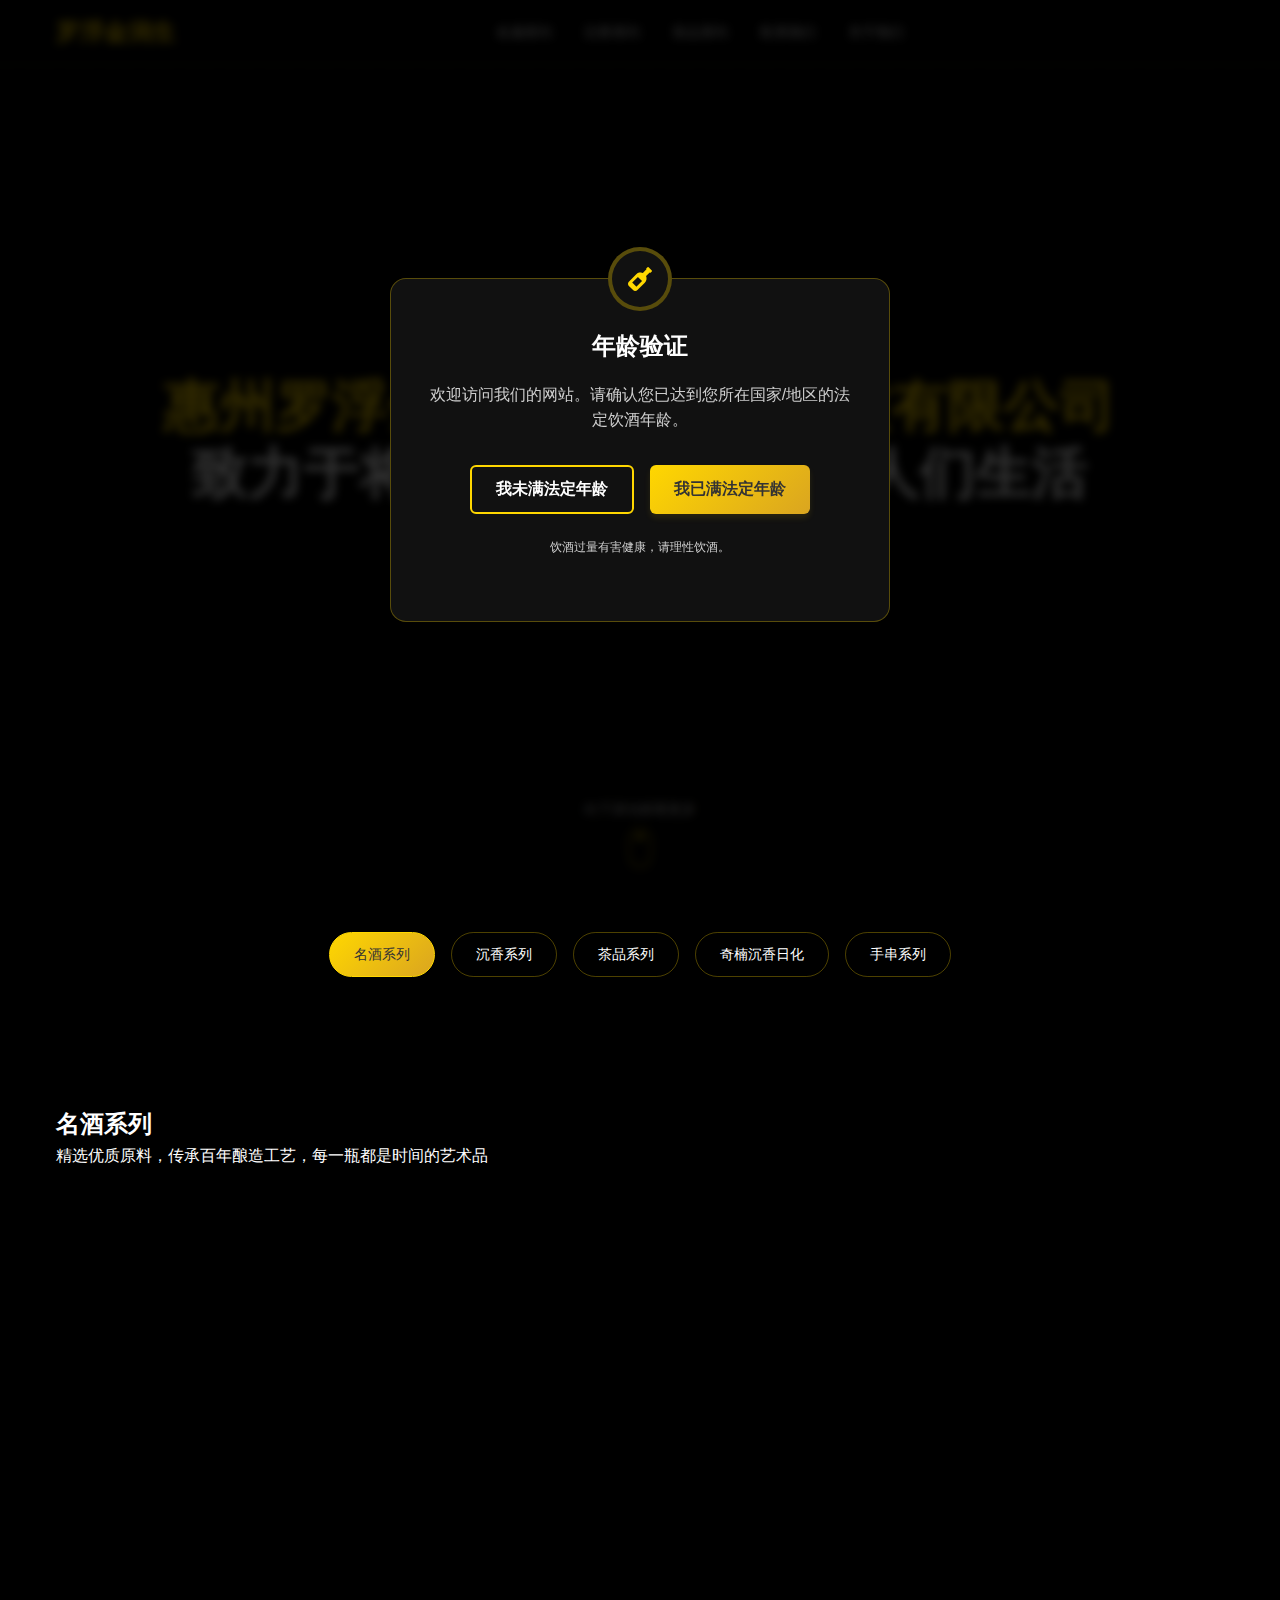
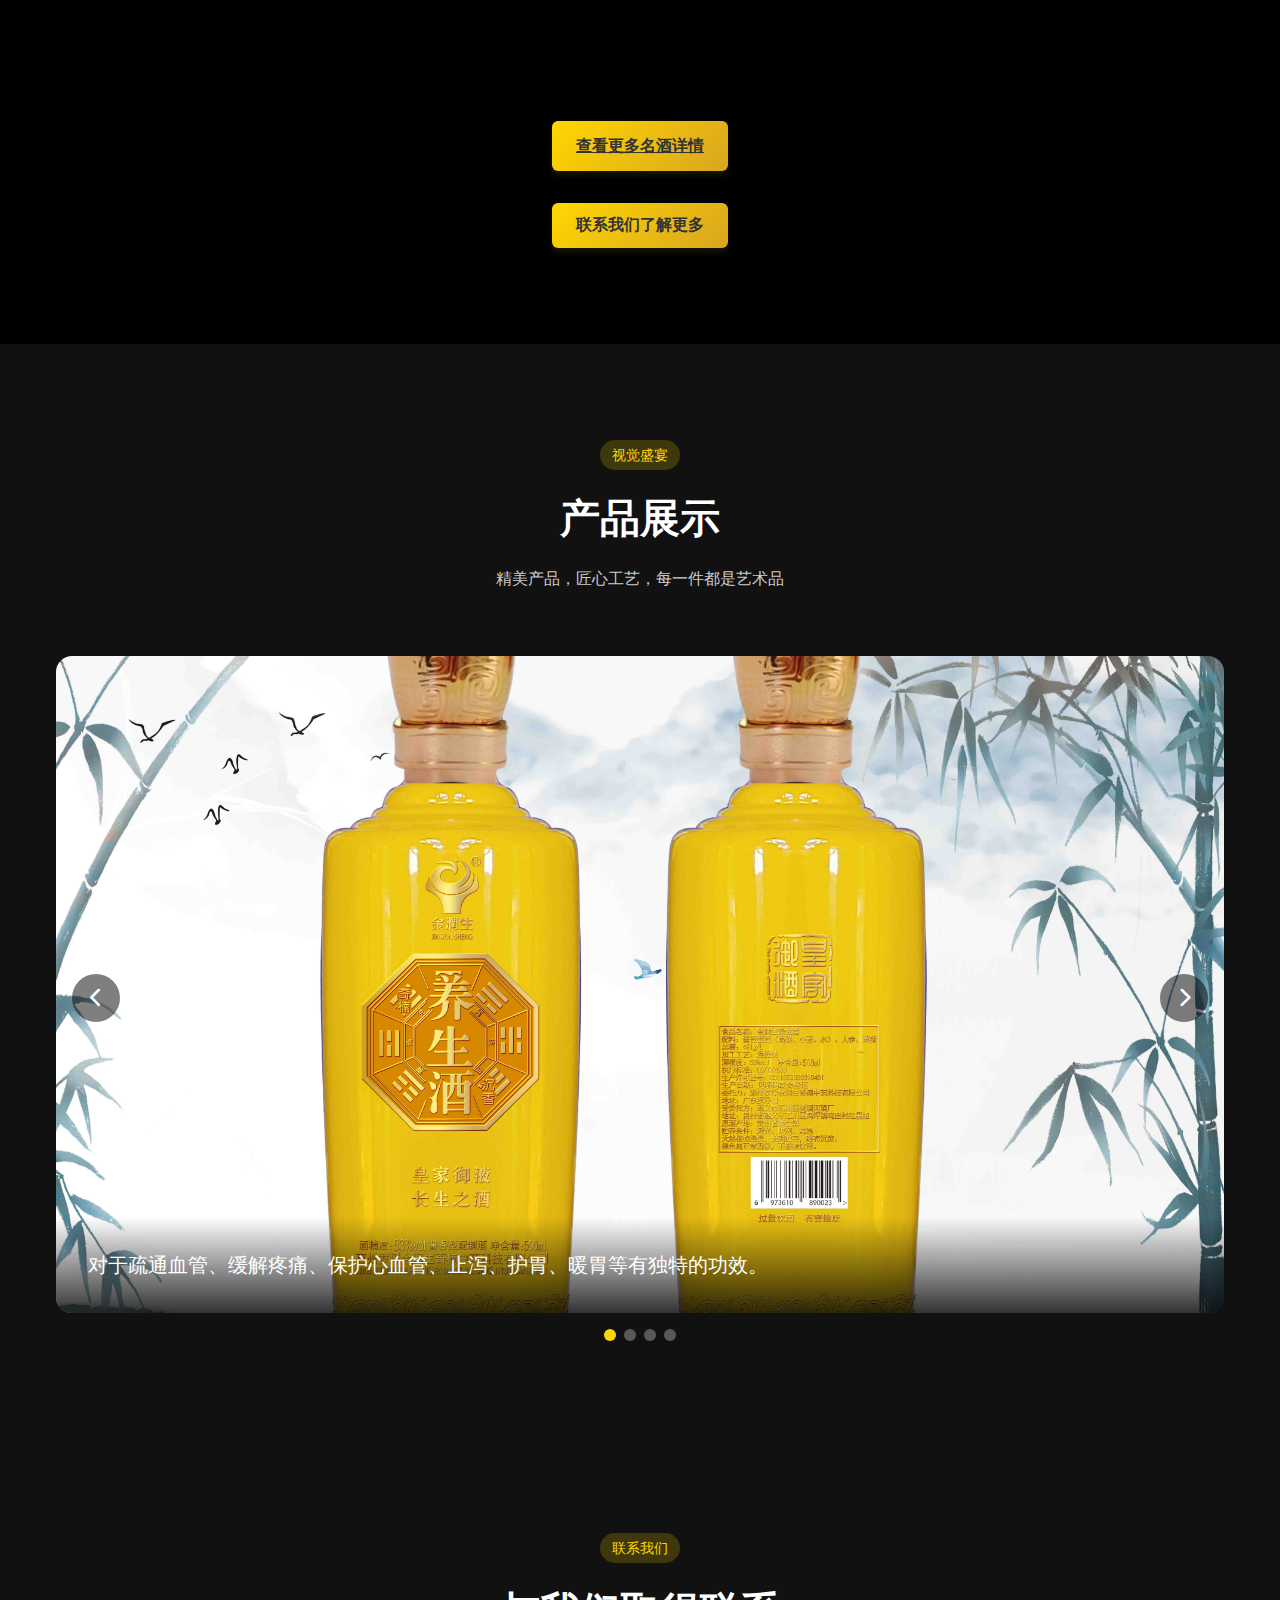
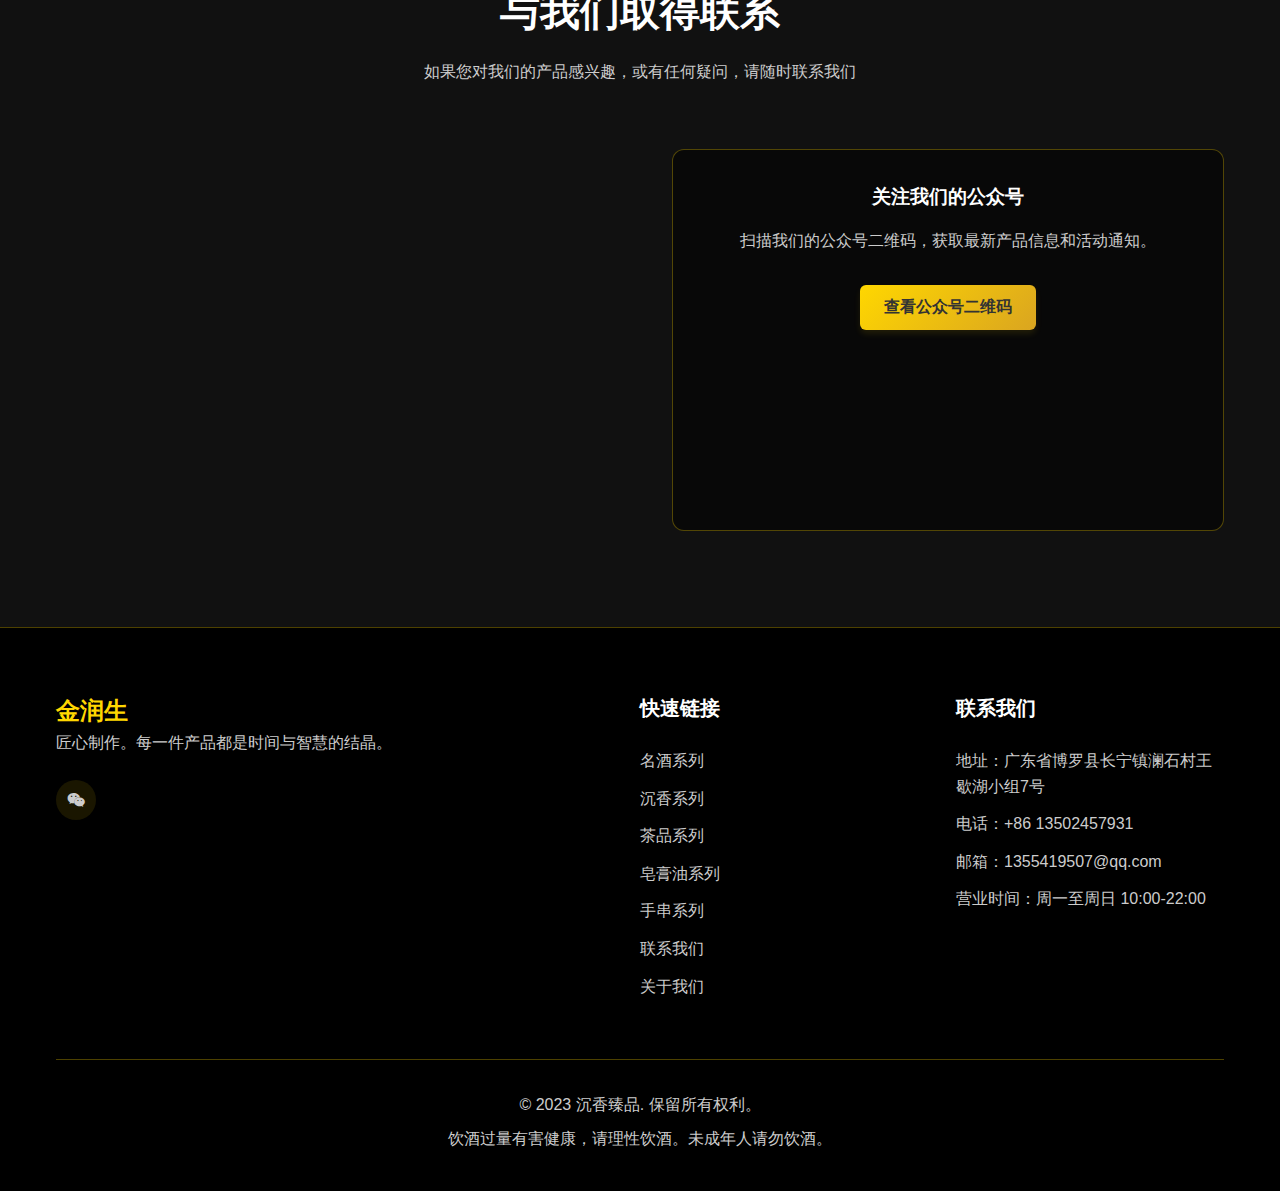
==== commit 549a59b4: "修复：新增HTML文件内容" ====
--- a/index.html
+++ b/index.html
@@ -7,6 +7,11 @@
     <link rel="stylesheet" href="./style.css">
     <link rel="stylesheet" href="https://cdnjs.cloudflare.com/ajax/libs/font-awesome/6.0.0-beta3/css/all.min.css">
     <link rel="icon" href="./image/logo.png" type="image/x-icon">
+    <!-- 在 head 部分添加 -->
+    <meta name="description" content="沉香臻品 - 匠心独具的艺术，提供高品质名酒、沉香、茶品等传统文化产品">
+    <meta property="og:title" content="沉香臻品 - 匠心独具的艺术">
+    <meta property="og:description" content="源自传统工艺，每一件产品都蕴含着匠人的智慧与自然的馈赠">
+    <meta property="og:image" content="./image/logo.png">
 </head>
 <body class="bg-black">
 <!-- 年龄验证弹窗 -->
@@ -93,15 +98,16 @@
         <div class="hero-overlay"></div>
         <div class="container text-center">
             <h1 class="hero-title">
-                <span class="text-gold">沉香臻品</span>
-                <span>匠心独具的艺术</span>
+                <span class="text-gold">惠州罗浮金润生奇楠中药科技有限公司</span>
+                <span>致力于将优质沉香产品带入人们生活</span>
             </h1>
-            <p class="hero-description">
-                源自传统工艺，每一件产品都蕴含着匠人的智慧与自然的馈赠，带您领略东方文化的精髓
-            </p>
+            <!--<p class="hero-description">
+                致力于将优质沉香产品带入人们生活
+            </p>-->
             <div class="button-group">
                 <button class="btn btn-primary" id="hero-contact-btn">联系我们</button>
-                <button class="btn btn-outline">了解更多</button>
+                <!-- 修改了解更多按钮，添加href属性指向about-us.html -->
+                <a href="about-us.html" class="btn btn-outline">了解更多</a>
             </div>
         </div>
         <div class="scroll-indicator">
@@ -112,14 +118,14 @@
         </div>
     </section>
 
-    <!-- 产品特性 -->
+    <!--&lt;!&ndash; 产品特性 &ndash;&gt;
     <section class="features-section" id="features">
         <div class="container">
             <div class="section-header text-center">
                 <div class="badge">品质保证</div>
                 <h2 class="section-title">臻品特性，匠心工艺</h2>
                 <p class="section-description">
-                    每一件产品都经过严格筛选和精心制作，传承千年工艺，融合现代科技
+                    每一件产品都经过严格筛选和精心制作，传承千年工艺，融入现代科技
                 </p>
             </div>
             <div class="features-grid">
@@ -153,9 +159,9 @@
                 </div>
             </div>
         </div>
-    </section>
-
-    <!-- 品牌故事 -->
+    </section>-->
+
+   <!-- &lt;!&ndash; 品牌故事 &ndash;&gt;
     <section class="story-section" id="story">
         <div class="container">
             <div class="story-grid">
@@ -178,7 +184,7 @@
                 <div class="story-image">
                     <div class="image-overlay"></div>
                     <blockquote>
-                        "真正的匠人精神在于对传统的尊重与创新的勇气，就像我们制作的每一件产品。"
+                        "真正的匠人精神在于对传统的respect与创新的勇气，就像我们制作的每一件产品。"
                         <div class="quote-author">
                             <div class="quote-line"></div>
                             <span>创始人</span>
@@ -187,7 +193,7 @@
                 </div>
             </div>
         </div>
-    </section>
+    </section>-->
 
     <!-- 产品分类导航 -->
     <section class="category-nav-section">
@@ -196,7 +202,7 @@
                 <button class="category-tab active" data-category="wine">名酒系列</button>
                 <button class="category-tab" data-category="incense">沉香系列</button>
                 <button class="category-tab" data-category="tea">茶品系列</button>
-                <button class="category-tab" data-category="soap">皂膏油系列</button>
+                <button class="category-tab" data-category="soap">奇楠沉香日化</button>
                 <button class="category-tab" data-category="bracelet">手串系列</button>
             </div>
         </div>
@@ -214,13 +220,13 @@
                 <div class="product-grid">
                     <div class="product-card">
                         <div class="product-image">
-                            <img src="./image/500ml酒.png" alt="金润生酒">
-                            <span class="product-badge">限量版</span>
-                        </div>
-                        <div class="product-details">
-                            <h3 class="product-title">金润生珍藏版</h3>
-                            <p class="product-year">2015年</p>
-                            <p class="product-description">金色龙纹瓶身，酒体醇厚，口感绵长，余韵悠长</p>
+                            <img src="./image/500酒1.jpg" alt="金润生酒">
+                            <span class="product-badge">金润生酱酒</span>
+                        </div>
+                        <div class="product-details">
+                            <!--<h3 class="product-title">规格：500ml*1瓶/盒</h3>
+                            <p class="product-year"> 市场零售价：898元/人民币</p>-->
+                            <!--<p class="product-description">金色龙纹瓶身，酒体醇厚，口感绵长，余韵悠长</p>-->
                             <!-- 修改了解更多按钮，添加 data-target 属性 -->
                             <button class="btn btn-outline btn-sm" data-target="wine-detail.html">了解更多</button>
                         </div>
@@ -228,33 +234,35 @@
                     <!-- 其他产品卡片保持不变 -->
                     <div class="product-card">
                         <div class="product-image">
-                            <img src="./image/375酒1.jpg" alt="陈年佳酿">
-                        </div>
-                        <div class="product-details">
-                            <h3 class="product-title">陈年佳酿</h3>
-                            <p class="product-year">2010年</p>
-                            <p class="product-description">十年陈酿，香气馥郁，入口柔和，回味无穷</p>
-                        </div>
-                    </div>
-                    <div class="product-card">
-                        <div class="product-image">
-                            <img src="./image/375ml酒4.jpg" alt="传世珍藏">
-                            <span class="product-badge">新品</span>
-                        </div>
-                        <div class="product-details">
-                            <h3 class="product-title">传世珍藏</h3>
-                            <p class="product-year">2018年</p>
-                            <p class="product-description">精选原料，传统工艺，口感醇厚，适合收藏与品鉴</p>
-                        </div>
-                    </div>
-                    <div class="product-card">
-                        <div class="product-image">
-                            <img src="./image/375酒3.jpg" alt="金玉满堂">
-                        </div>
-                        <div class="product-details">
-                            <h3 class="product-title">金玉满堂</h3>
-                            <p class="product-year">2016年</p>
-                            <p class="product-description">甄选上等粮食，古法酿造，馥郁芳香，回味悠长</p>
+                            <img src="./image/375ml酒4.jpg">
+                            <span class="product-badge">375ml</span>
+                        </div>
+                        <div class="product-details">
+                            <h3 class="product-title">规格： 375ml*2瓶/盒 </h3>
+                            <p class="product-year">市场零售价：1280元/人民币  </p>
+                            <!--<p class="product-description">十年陈酿，香气馥郁，入口柔和，回味无穷</p>-->
+                        </div>
+                    </div>
+                    <div class="product-card">
+                        <div class="product-image">
+                            <img src="./image/75ml酒1.png" alt="传世珍藏">
+                            <span class="product-badge">75ml</span>
+                        </div>
+                        <div class="product-details">
+                            <h3 class="product-title">规格：75ml*6瓶/盒</h3>
+                            <p class="product-year">市场零售价：1680元/人民币</p>
+                            <!--<p class="product-description">精选原料，传统工艺，口感醇厚，适合收藏与品鉴</p>-->
+                        </div>
+                    </div>
+                    <div class="product-card">
+                        <div class="product-image">
+                            <img src="./image/500ml酒4.jpg" >
+                            <span class="product-badge">500ml</span>
+                        </div>
+                        <div class="product-details">
+                            <h3 class="product-title">规格：500ml*1瓶/盒</h3>
+                            <p class="product-year">市场零售价：898元/人民币</p>
+                            <!--<p class="product-description">甄选上等粮食，古法酿造，馥郁芳香，回味悠长</p>-->
                         </div>
                     </div>
                 </div>
@@ -336,9 +344,9 @@
                             <span class="product-badge">珍藏</span>
                         </div>
                         <div class="product-details">
-                            <h3 class="product-title">陈年普洱</h3>
-                            <p class="product-year">2005年</p>
-                            <p class="product-description">云南大叶种，自然发酵，香气醇厚，回甘持久</p>
+                            <h3 class="product-title">奇楠沉香茶-吉祥礼盒装</h3>
+                            <p class="product-year">规格：160g（5g*16袋*2盒）</p>
+                            <p class="product-description">统一零售价：320元</p>
                             <!-- 修改了解更多按钮，添加 data-target 属性 -->
                             <button class="btn btn-outline btn-sm" data-target="tea-detail.html">了解更多</button>
                         </div>
@@ -349,12 +357,12 @@
                             <img src="./image/如意1.png" alt="西湖龙井">
                         </div>
                         <div class="product-details">
-                            <h3 class="product-title">西湖龙井</h3>
-                            <p class="product-year">明前</p>
-                            <p class="product-description">产自西湖核心产区，色翠香郁，滋味鲜爽</p>
-                        </div>
-                    </div>
-                    <div class="product-card">
+                            <h3 class="product-title">奇楠沉香茶-如意礼盒装</h3>
+                            <p class="product-year">规格：100g（5g*20袋）</p>
+                            <p class="product-description">统一零售价：280元</p>
+                        </div>
+                    </div>
+                    <!--<div class="product-card">
                         <div class="product-image">
                             <img src="./image/龙凤1.png" alt="武夷岩茶">
                             <span class="product-badge">限量</span>
@@ -374,7 +382,7 @@
                             <p class="product-year">2018年</p>
                             <p class="product-description">采用福鼎大白茶菜种，自然萎凋，清香淡雅</p>
                         </div>
-                    </div>
+                    </div>-->
                 </div>
                 <div class="text-center mt-4">
                     <!-- 查看更多茶品详情已正确跳转，无需修改 -->
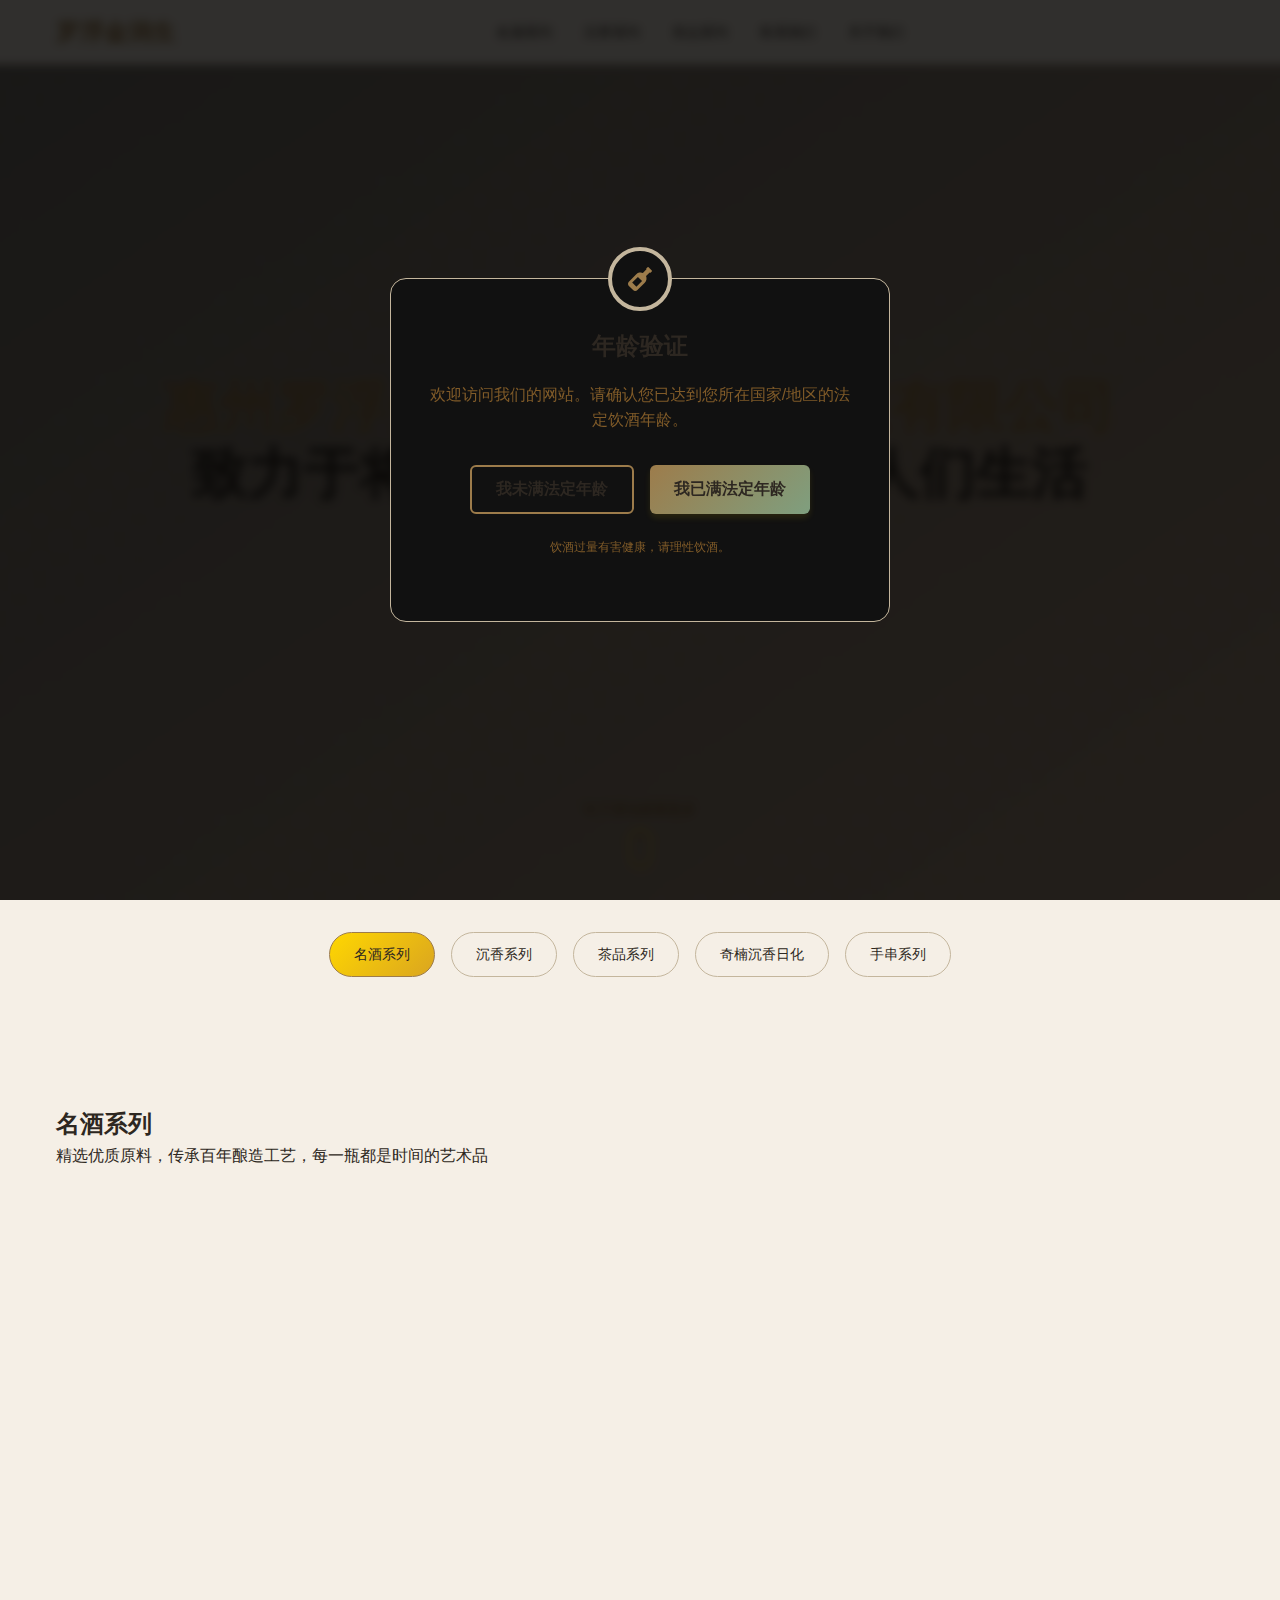
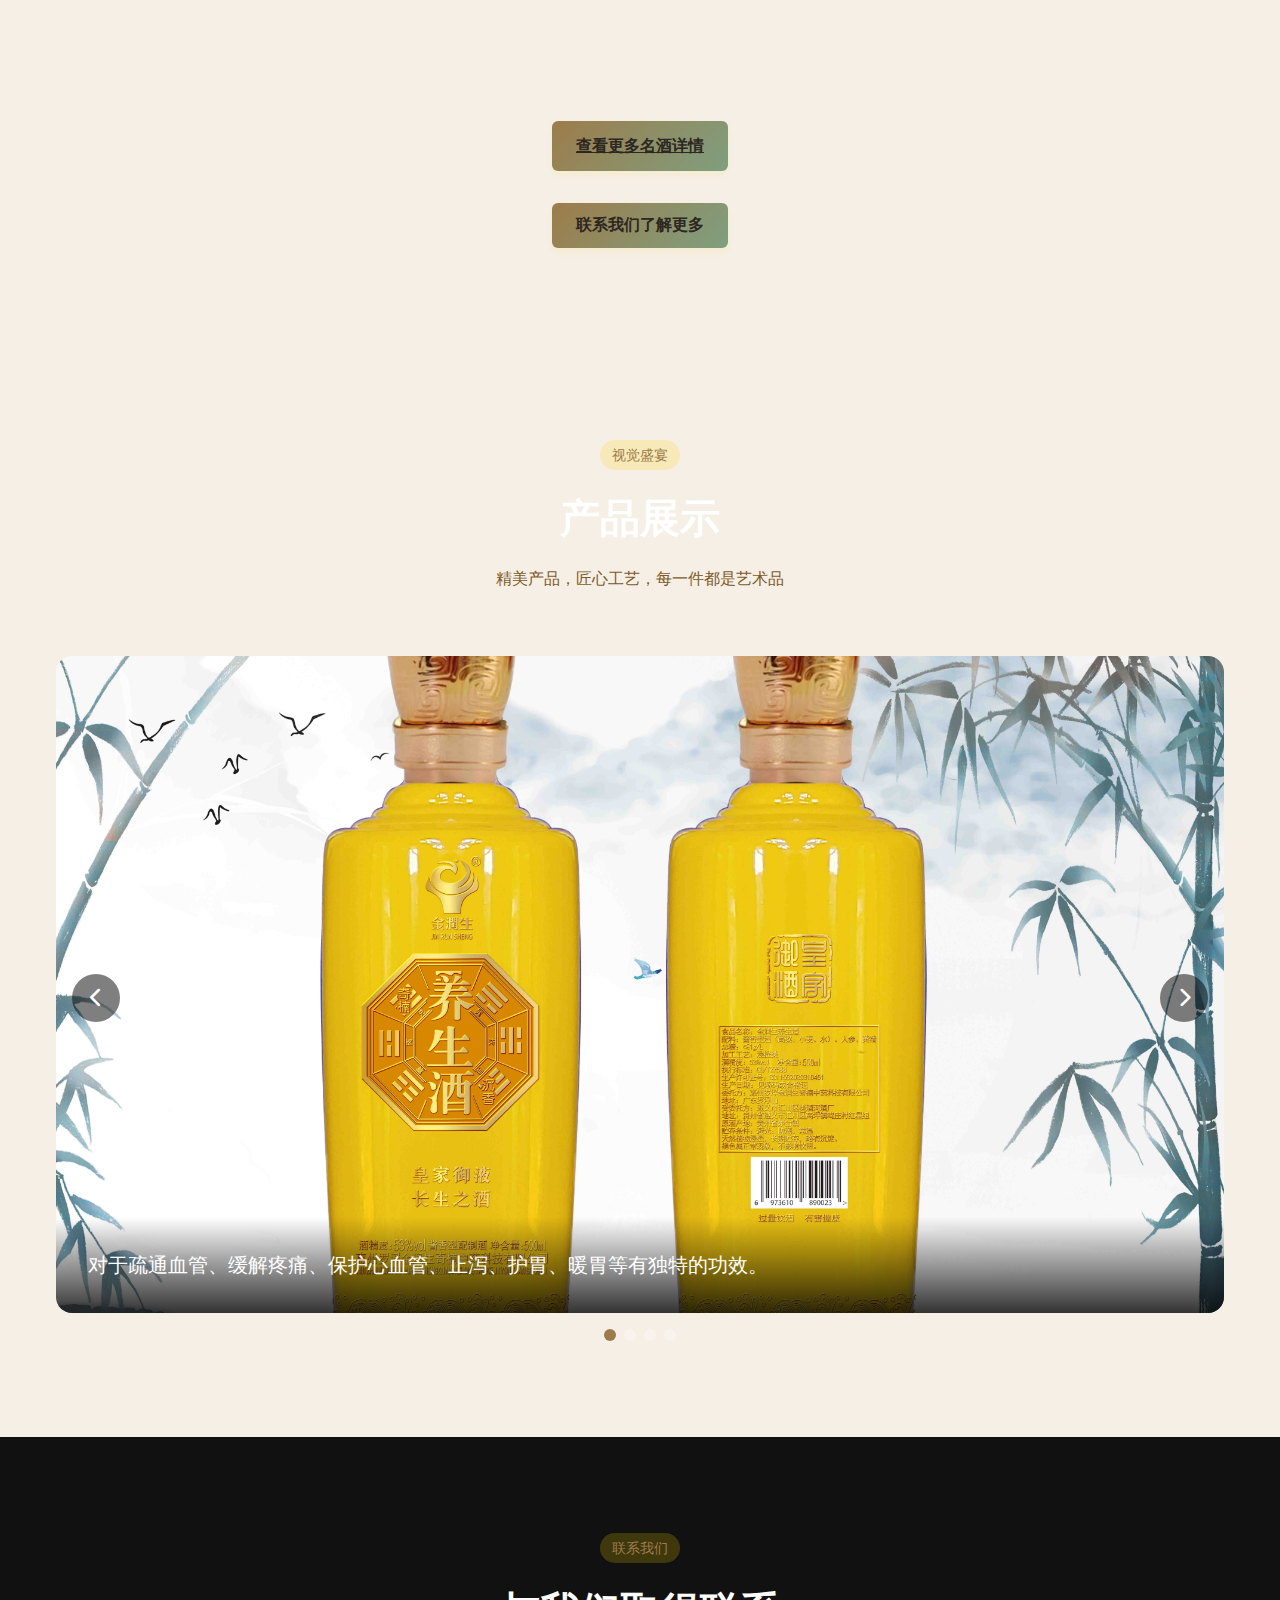
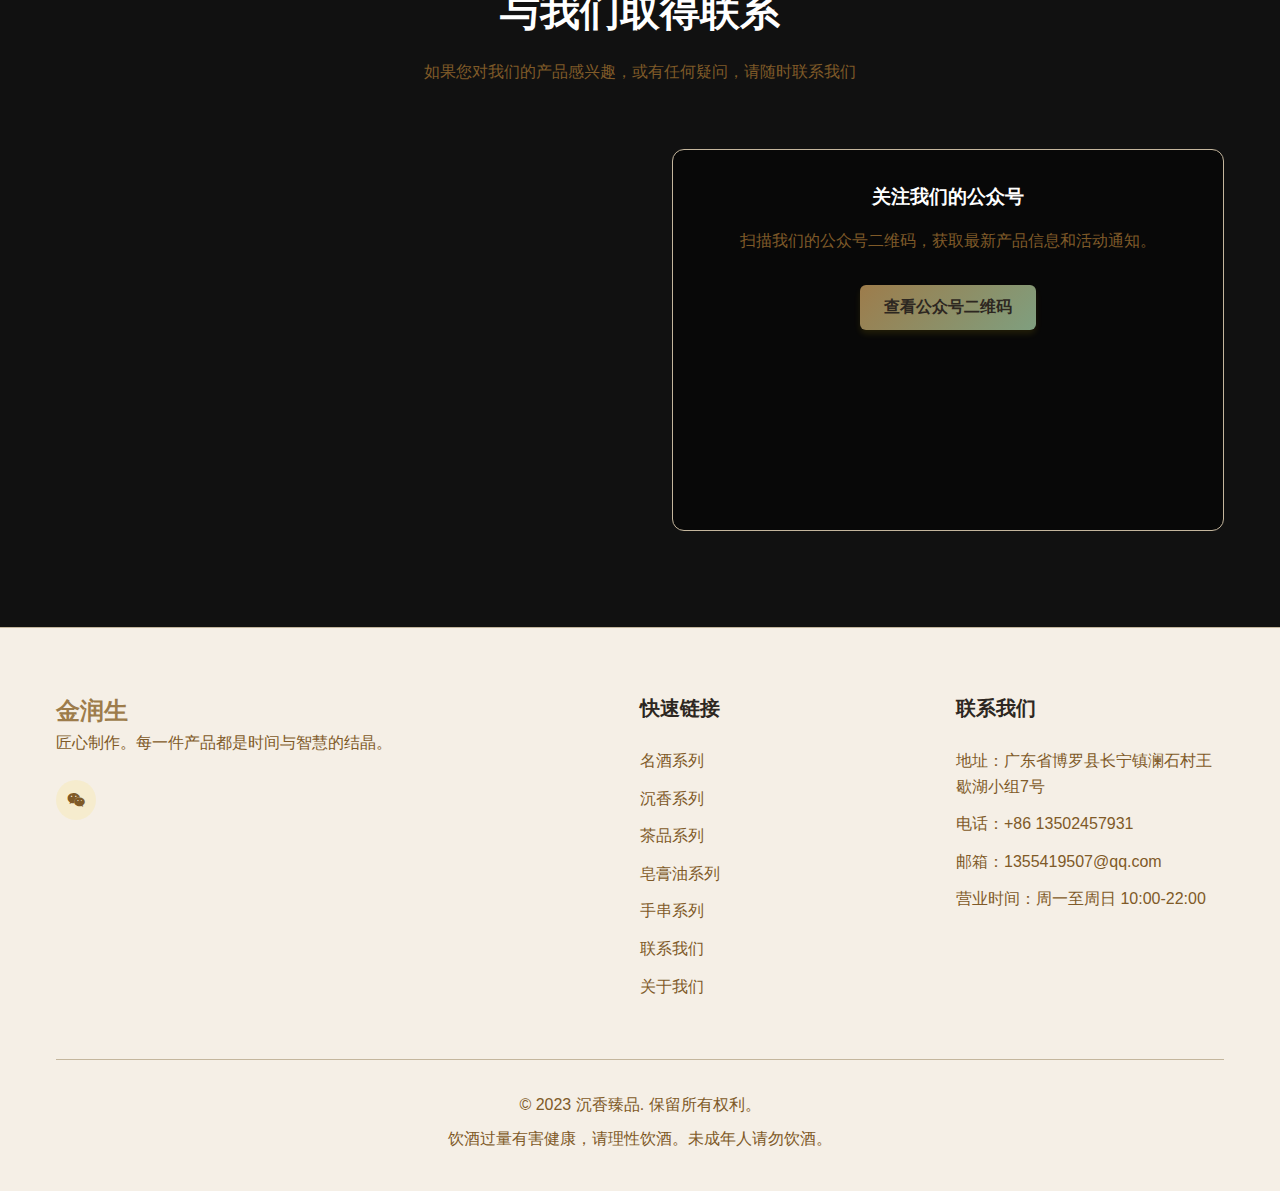
==== commit b37bfaec: "修复：新增HTML文件内容" ====
--- a/index.html
+++ b/index.html
@@ -464,7 +464,7 @@
                         <div class="product-details">
                             <h3 class="product-title">沉香手串</h3>
                             <p class="product-year">特级</p>
-                            <p class="product-description">采用优质沉香木，手工打磨，香气持久，佩戴舒适</p>
+                            <!--<p class="product-description">采用优质沉香木，手工打磨，香气持久，佩戴舒适</p>-->
                         </div>
                     </div>
                     <div class="product-card">
@@ -472,9 +472,9 @@
                             <img src="./image/手串2.png" alt="手串">
                         </div>
                         <div class="product-details">
-                            <h3 class="product-title">波罗的海琥珀</h3>
+                            <h3 class="product-title">沉香手串</h3>
                             <p class="product-year">天然</p>
-                            <p class="product-description">天然琥珀，色泽温润，质地通透，内含丰富虫珀</p>
+                            <!--<p class="product-description">天然琥珀，色泽温润，质地通透，内含丰富虫珀</p>-->
                         </div>
                     </div>
                     <div class="product-card">
@@ -485,17 +485,17 @@
                         <div class="product-details">
                             <h3 class="product-title">手串</h3>
                             <p class="product-year">108颗</p>
-                            <p class="product-description">新疆和田玉，质地细腻，温润如脂，佩戴舒适</p>
-                        </div>
-                    </div>
-                    <div class="product-card">
-                        <div class="product-image">
-                            <img src="https://source.unsplash.com/random/200x500/?bracelet,buddhist" alt="菩提子手串">
-                        </div>
-                        <div class="product-details">
-                            <h3 class="product-title"></h3>
-                            <p class="product-year">108颗</p>
-                            <p class="product-description">尼泊尔进口星月菩提，纹理清晰，盘玩包浆</p>
+                            <!--<p class="product-description">新疆和田玉，质地细腻，温润如脂，佩戴舒适</p>-->
+                        </div>
+                    </div>
+                    <div class="product-card">
+                        <div class="product-image">
+                            <img src="./image/沉香树枝.png" alt="">
+                        </div>
+                        <div class="product-details">
+                            <h3 class="product-title">沉香树枝</h3>
+                            <p class="product-year">天然</p>
+                           <!-- <p class="product-description">尼泊尔进口星月菩提，纹理清晰，盘玩包浆</p>-->
                         </div>
                     </div>
                 </div>
--- a/style.css
+++ b/style.css
@@ -1,18 +1,24 @@
 /* 基础样式 */
 :root {
-    --color-primary: #FFD700; /* 金色 */
-    --color-primary-hover: #DAA520; /* 深金色 */
-    --color-secondary: #90EE90; /* 翠绿色 */
-    --color-secondary-dark: #2E8B57; /* 深绿色 */
-    --color-accent: #8B4513; /* 棕色 */
-    --color-background: #000000;
-    --color-text: #333333;
+    --color-primary: #9D7C4B;    /* 沉香木色 */
+    --color-primary-hover: #6B4423;  /* 深褐色悬停 */
+    --color-secondary: #7F9F7F;  /* 茶绿色 */
+    --color-secondary-dark: #5B7A5B; /* 深茶绿色 */
+    --color-accent: #D4AF37;     /* 金色点缀 */
+    --color-background: #F5EFE6; /* 米白色背景 */
+    --color-text: #2D2721;
     --color-text-light: #ffffff;
-    --color-text-secondary: #CCCCCC;
-    --color-border: rgba(255, 215, 0, 0.3); /* 淡金色边框 */
-    --color-card-bg: rgba(0, 0, 0, 0.8);
+    --color-text-secondary: #7F5A28;
+    --color-border: #C4B69D;
+    --color-card-bg: rgba(255, 255, 255, 0.9); /* 卡片背景 */
     --gradient-gold: linear-gradient(135deg, #FFD700, #DAA520);
     --transition: all 0.3s ease;
+    /* 新增分类色 */
+    --color-wine: #8B0000;       /* 酒红色 */
+    --color-tea: #7F9F7F;        /* 茶绿色 */
+    --color-text-contrast: #3E352B;  /* 新增深褐色文本 */
+    --color-text-accent: #7F5A28;
+    --color-text-dark: #2D2721;
 }
 
 * {
@@ -29,7 +35,7 @@
     font-family: -apple-system, BlinkMacSystemFont, "Segoe UI", Roboto, "Helvetica Neue", Arial, sans-serif;
     line-height: 1.6;
     background-color: var(--color-background);
-    color: var(--color-text-light);
+    color: var(--color-text);
     overflow-x: hidden;
     background-image: url("data:image/svg+xml,%3Csvg width='40' height='40' viewBox='0 0 40 40' xmlns='http://www.w3.org/2000/svg'%3E%3Cpath d='M20 0c11.046 0 20 8.954 20 20s-8.954 20-20 20S0 31.046 0 20 8.954 0 20 0zm0 2c-9.941 0-18 8.059-18 18s8.059 18 18 18 18-8.059 18-18-8.059-18-18-18zm0 4c7.732 0 14 6.268 14 14s-6.268 14-14 14-14-6.268-14-14 6.268-14 14-14zm0 2c-6.627 0-12 5.373-12 12s5.373 12 12 12 12-5.373 12-12-5.373-12-12-12z' fill='%23FFD700' fill-opacity='0.05' fill-rule='evenodd'/%3E%3C/svg%3E");
 }
@@ -41,6 +47,16 @@
     padding: 0 1rem;
 }
 
+.emphasis-text {
+    color: var(--color-text-dark);
+    font-weight: 600;
+    letter-spacing: 0.05em;
+}
+.text-protection {
+    text-shadow:
+            0 1px 2px rgba(0, 0, 0, 0.3),
+            -1px -1px 2px rgba(255, 255, 255, 0.1);
+}
 /* 工具类 */
 .text-center {
     text-align: center;
@@ -76,7 +92,7 @@
 }
 
 .btn-primary {
-    background: var(--gradient-gold);
+    background: linear-gradient(135deg, var(--color-primary), var(--color-secondary));
     color: var(--color-text);
     box-shadow: 0 4px 6px rgba(255, 215, 0, 0.1);
 }
@@ -98,7 +114,7 @@
 
 .btn-outline {
     background-color: transparent;
-    color: var(--color-text-light);
+    color: var(--color-text);
     border: 2px solid var(--color-primary);
 }
 
@@ -134,7 +150,7 @@
     left: 0;
     width: 100%;
     z-index: 1000;
-    background-color: rgba(0, 0, 0, 0.8);
+    background: rgba(245, 239, 230, 0.95);
     backdrop-filter: blur(10px);
     border-bottom: 1px solid var(--color-border);
 }
@@ -160,10 +176,13 @@
 }
 
 .nav-links a {
-    color: var(--color-text-light);
+    color: var(--color-text);
     text-decoration: none;
     font-size: 0.9rem;
     transition: var(--transition);
+    color: var(--color-text);
+    font-weight: 500;  /* 新增 */
+    text-shadow: 0 1px 1px rgba(255, 255, 255, 0.3);  /* 新增 */
 }
 
 .nav-links a:hover {
@@ -228,7 +247,7 @@
 }
 
 .mobile-nav-links a {
-    color: var(--color-text-light);
+    color: var(--color-text) ;
     text-decoration: none;
     font-size: 1.25rem;
     transition: var(--transition);
@@ -282,7 +301,7 @@
 
 .modal h2 {
     margin-bottom: 1rem;
-    color: var(--color-text-light);
+    color: var(--color-text);
 }
 
 .modal p {
@@ -350,7 +369,9 @@
     left: 0;
     width: 100%;
     height: 100%;
-    background-color: rgba(0, 0, 0, 0.7);
+    background: linear-gradient(to right bottom,
+    rgba(0, 0, 0, 0.5),  /* 新增遮罩层 */
+    rgba(107, 68, 35, 0.5));
     z-index: -1;
 }
 
@@ -359,6 +380,8 @@
     font-weight: 800;
     line-height: 1.2;
     margin-bottom: 1.5rem;
+    color: var(--color-text-dark);  /* 使用新增的琥珀色 */
+
 }
 
 .hero-title span {
@@ -368,7 +391,7 @@
 .hero-description {
     max-width: 600px;
     margin: 0 auto;
-    color: var(--color-text-secondary);
+    color: var(--color-text-accent);
     font-size: 1.2rem;
 }
 
@@ -599,7 +622,7 @@
     background-color: transparent;
     border: 1px solid var(--color-border);
     border-radius: 2rem;
-    color: var(--color-text-light);
+    color: var(--color-text);
     cursor: pointer;
     transition: var(--transition);
     font-size: 0.9rem;
@@ -638,7 +661,7 @@
 }
 
 .product-card {
-    background-color: rgba(0, 0, 0, 0.5);
+    background: var(--color-card-bg);
     border: 1px solid var(--color-border);
     border-radius: 0.75rem;
     overflow: hidden;
@@ -690,7 +713,7 @@
 .product-title {
     font-size: 1.25rem;
     margin-bottom: 0.25rem;
-    color: var(--color-text-light);
+    color: var(--color-text);
 }
 
 .product-year {
@@ -703,12 +726,13 @@
     color: var(--color-text-secondary);
     margin-bottom: 1.5rem;
     flex-grow: 1;
+    text-shadow: 0 1px 2px rgba(0, 0, 0, 0.3);
 }
 
 /* 产品画廊 */
 .gallery-section {
     padding: 6rem 0;
-    background-color: #111;
+    background-color: var(--color-background);
 }
 
 .gallery-slider {
@@ -935,7 +959,7 @@
 }
 
 .footer h3 {
-    color: var(--color-text-light);
+    color: var(--color-text) ;
     font-size: 1.25rem;
     margin-bottom: 1.5rem;
 }
@@ -984,9 +1008,8 @@
 }
 
 .footer-links a:hover {
-    color: var(--color-primary);
-}
-
+    color: var(--color-primary-hover);  /* 原为 --color-primary */
+}
 .footer-bottom {
     text-align: center;
     padding-top: 2rem;
@@ -1039,7 +1062,21 @@
         grid-template-columns: repeat(auto-fit, minmax(200px, 1fr));
     }
 }
-
+@media (max-width: 768px) {
+    /* 新增在现有移动端样式区 */
+    .hero-title {
+        text-shadow: 0 2px 4px rgba(0, 0, 0, 0.4);
+    }
+    .nav-links a {
+        font-weight: 500; /* 加粗导航文字 */
+    }
+}
+@media (max-width: 768px) {
+    /* 新增移动端优化 */
+    .product-card {
+        backdrop-filter: none; /* 关闭毛玻璃效果提升性能 */
+    }
+}
 @media (max-width: 576px) {
     .hero-title {
         font-size: 2rem;
@@ -1326,7 +1363,7 @@
 
 .timeline-content h3 {
     margin-bottom: 0.5rem;
-    color: var(--color-text-light);
+    color: var(--color-text);
 }
 
 .timeline-content p {
@@ -1386,4 +1423,156 @@
     .timeline-item:nth-child(even) .timeline-dot {
         left: 0.25rem;
     }
-}
+
+    /* 新增样式 */
+    .specs-box {
+        background: rgba(255,215,0,0.1);
+        padding: 1.5rem;
+        border-radius: 0.75rem;
+        margin: 1.5rem 0;
+    }
+
+    .specs-grid {
+        display: grid;
+        grid-template-columns: repeat(2, 1fr);
+        gap: 1rem;
+        margin: 1.5rem 0;
+    }
+
+    .spec-item {
+        text-align: center;
+        padding: 1rem;
+        border: 1px solid var(--color-border);
+        border-radius: 0.75rem;
+    }
+
+    .mission-vision {
+        display: grid;
+        grid-template-columns: 1fr 1fr;
+        gap: 2rem;
+        margin: 2rem 0;
+    }
+
+    .mv-item {
+        background: rgba(0,0,0,0.5);
+        padding: 1.5rem;
+        border-radius: 0.75rem;
+    }
+
+    .farm-grid {
+        display: grid;
+        grid-template-columns: repeat(2, 1fr);
+        gap: 1rem;
+        margin-top: 1.5rem;
+    }
+    /* 产品网格系统 */
+    .product-grid {
+        display: grid;
+        gap: 2rem;
+        grid-template-columns: repeat(auto-fit, minmax(300px, 1fr));
+        padding: 2rem 0;
+    }
+
+    /* 产品卡片 */
+    .product-card {
+        background: #1a1a1a;
+        border-radius: 12px;
+        overflow: hidden;
+        transition: transform 0.3s ease;
+        position: relative;
+    }
+
+    .product-card:hover {
+        transform: translateY(-5px);
+    }
+
+    /* 图片容器 */
+    .product-image {
+        position: relative;
+        aspect-ratio: 3/4;
+        overflow: hidden;
+    }
+
+    .product-image img {
+        width: 100%;
+        height: 100%;
+        object-fit: cover;
+        transition: transform 0.3s ease;
+    }
+
+    .product-card:hover img {
+        transform: scale(1.05);
+    }
+
+    /* 产品详细信息 */
+    .product-details {
+        padding: 1.5rem;
+        color: #fff;
+    }
+
+    .product-meta {
+        display: flex;
+        gap: 1rem;
+        margin: 0.5rem 0;
+        color: #aaa;
+    }
+
+    .product-title {
+        font-size: 1.25rem;
+        margin-bottom: 0.5rem;
+        color: #e0e0e0;
+    }
+
+    /* 限量标签 */
+    .product-badge {
+        position: absolute;
+        top: 1rem;
+        right: 1rem;
+        background: #c2410c;
+        color: white;
+        padding: 0.25rem 0.75rem;
+        border-radius: 20px;
+        font-size: 0.875rem;
+    }
+
+    /* 响应式调整 */
+    @media (min-width: 1024px) {
+        .product-grid {
+            grid-template-columns: repeat(3, 1fr);
+        }
+    }
+
+    @media (max-width: 768px) {
+        .product-grid {
+            grid-template-columns: repeat(2, 1fr);
+        }
+    }
+
+    @media (max-width: 480px) {
+        .product-grid {
+            grid-template-columns: 1fr;
+        }
+    }
+    /* 新增分类色标 */
+    [data-category="wine"] {
+        border-left: 4px solid var(--color-wine);
+        background: linear-gradient(to right, rgba(139,0,0,0.1), transparent);
+    }
+
+    [data-category="tea"] {
+        border-left: 4px solid var(--color-tea);
+        background: linear-gradient(to right, rgba(127,159,127,0.1), transparent);
+    }
+
+    [data-category="incense"] {
+        border-left: 4px solid var(--color-secondary);
+        background: linear-gradient(to right, rgba(107,68,35,0.1), transparent);
+    }
+
+    /* 新增图片边框 */
+    .product-image img {
+        border: 1px solid var(--color-border);
+        border-radius: 4px;
+        padding: 5px;
+    }
+}
